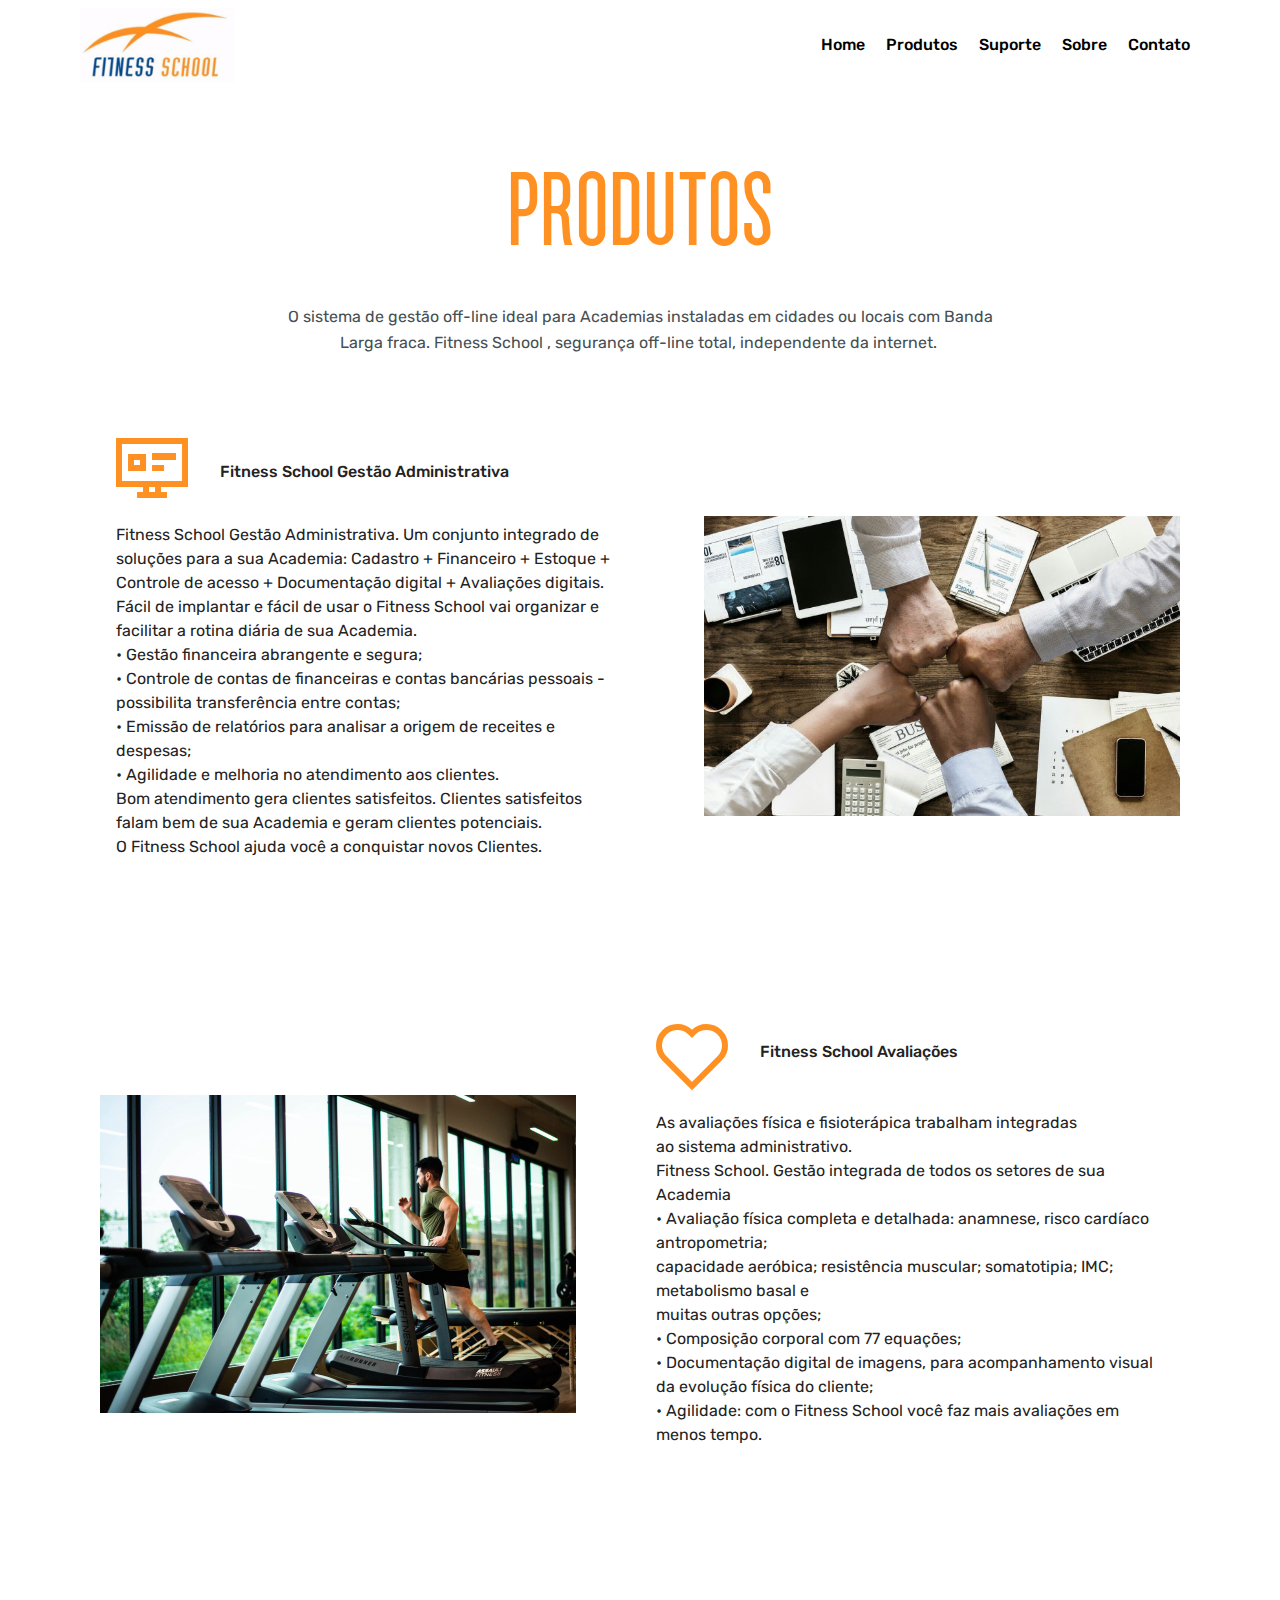
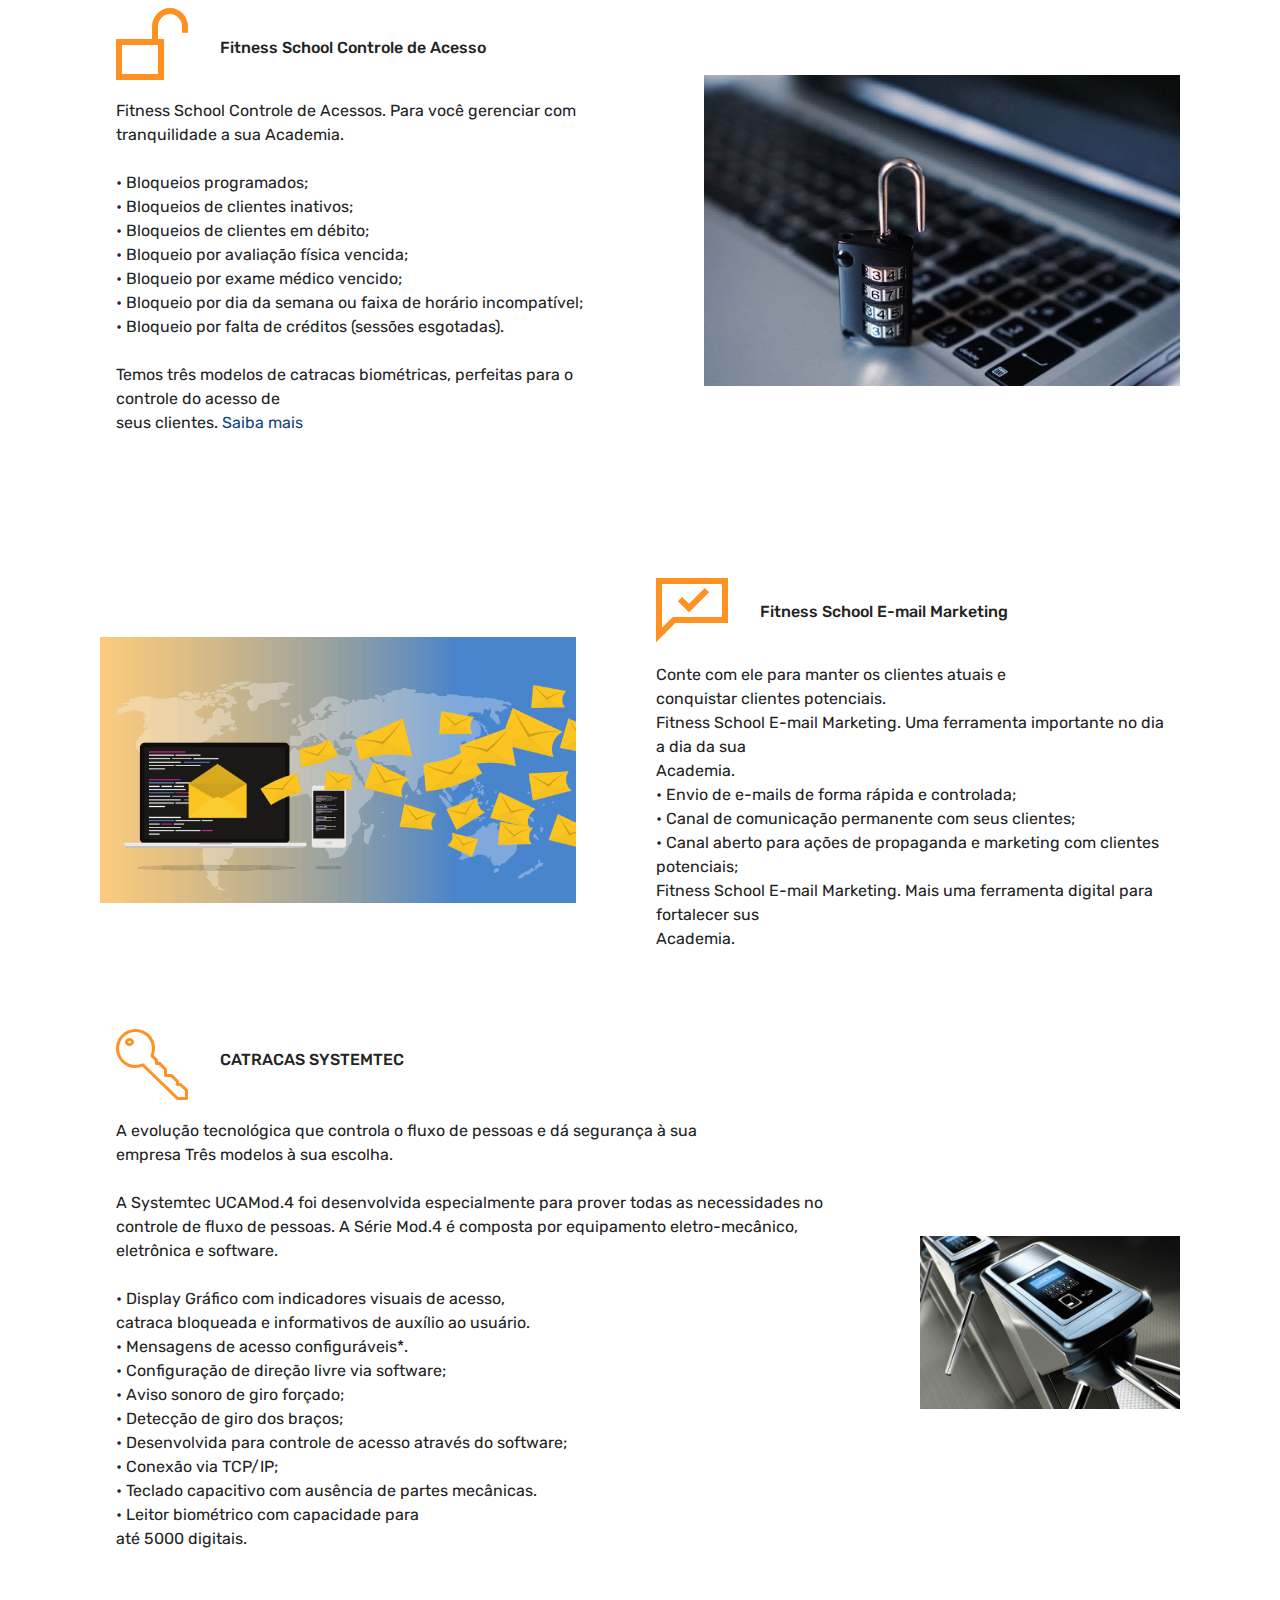
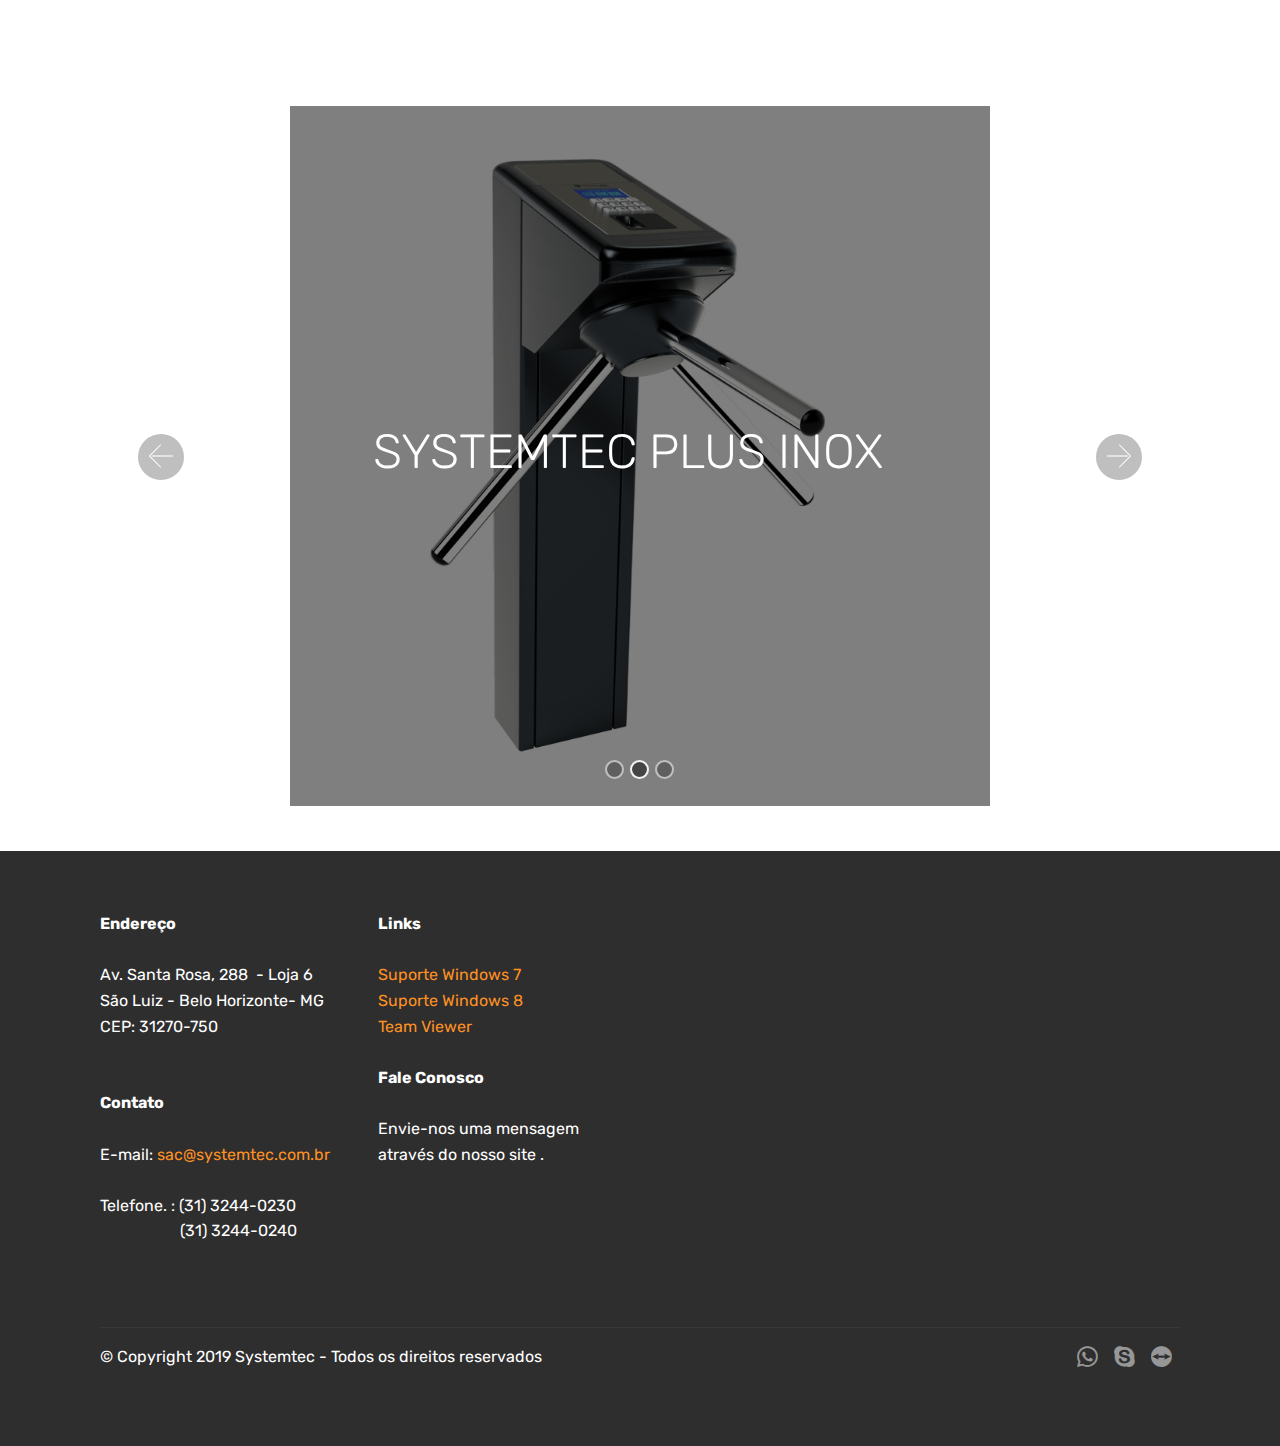
==== page1.html @ 9b87a691 "create github pages" ====
<!DOCTYPE html>
<html  >
<head>
  <!-- Site made with Mobirise Website Builder v4.10.7, https://mobirise.com -->
  <meta charset="UTF-8">
  <meta http-equiv="X-UA-Compatible" content="IE=edge">
  <meta name="generator" content="Mobirise v4.10.7, mobirise.com">
  <meta name="viewport" content="width=device-width, initial-scale=1, minimum-scale=1">
  <link rel="shortcut icon" href="assets/images/fitness-school-layout-logo-2-400x190.jpg" type="image/x-icon">
  <meta name="description" content="">
  
  <title>Produtos</title>
  <link rel="stylesheet" href="assets/web/assets/mobirise-icons2/mobirise2.css">
  <link rel="stylesheet" href="assets/web/assets/mobirise-icons/mobirise-icons.css">
  <link rel="stylesheet" href="assets/tether/tether.min.css">
  <link rel="stylesheet" href="assets/bootstrap/css/bootstrap.min.css">
  <link rel="stylesheet" href="assets/bootstrap/css/bootstrap-grid.min.css">
  <link rel="stylesheet" href="assets/bootstrap/css/bootstrap-reboot.min.css">
  <link rel="stylesheet" href="assets/socicon/css/styles.css">
  <link rel="stylesheet" href="assets/dropdown/css/style.css">
  <link rel="stylesheet" href="assets/theme/css/style.css">
  <link href="assets/fonts/style.css" rel="stylesheet">
  <link rel="stylesheet" href="assets/mobirise/css/mbr-additional.css" type="text/css">
  
  
  
</head>
<body>

<!-- Google Analytics -->
Fitness School
<!-- /Google Analytics -->


  <section class="menu cid-rIi1yJsSHj" once="menu" id="menu2-23">

    

    <nav class="navbar navbar-expand beta-menu navbar-dropdown align-items-center navbar-fixed-top navbar-toggleable-sm">
        <button class="navbar-toggler navbar-toggler-right" type="button" data-toggle="collapse" data-target="#navbarSupportedContent" aria-controls="navbarSupportedContent" aria-expanded="false" aria-label="Toggle navigation">
            <div class="hamburger">
                <span></span>
                <span></span>
                <span></span>
                <span></span>
            </div>
        </button>
        <div class="menu-logo">
            <div class="navbar-brand">
                <span class="navbar-logo">
                    <a href="index.html">
                        <img src="assets/images/fitness-school-layout-logo-2-400x190.jpg" alt="Fitness School " title="Fitness School" style="height: 4.6rem;">
                    </a>
                </span>
                
            </div>
        </div>
        <div class="collapse navbar-collapse" id="navbarSupportedContent">
            <ul class="navbar-nav nav-dropdown nav-right" data-app-modern-menu="true"><li class="nav-item">
                    <a class="nav-link link text-black display-4" href="index.html">
                        Home</a>
                </li><li class="nav-item"><a class="nav-link link text-black display-4" href="page1.html">Produtos</a></li><li class="nav-item"><a class="nav-link link text-black display-4" href="page4.html">
                        Suporte</a></li>
                <li class="nav-item">
                    <a class="nav-link link text-black display-4" href="page2.html">
                        Sobre</a>
                </li><li class="nav-item"><a class="nav-link link text-black display-4" href="page3.html">
                        Contato</a></li></ul>
            
        </div>
    </nav>
</section>

<section class="engine"><a href="https://mobirise.info/t">amp templates</a></section><section class="mbr-section content5 cid-rIcMgQ5IwY" id="content5-1d">

    

    

    <div class="container">
        <div class="media-container-row">
            <div class="title col-12 col-md-8">
                <h2 class="align-center mbr-bold mbr-white pb-3 mbr-fonts-style display-1">Produtos</h2>
                <h3 class="mbr-section-subtitle align-center mbr-light mbr-white pb-3 mbr-fonts-style display-5"><div></div></h3>
                <p class="mbr-text align-center mbr-white pb-3 mbr-fonts-style display-7">O sistema de gestão off-line ideal para Academias instaladas em cidades ou locais
com Banda Larga fraca.
Fitness School , segurança off-line total, independente da internet.&nbsp;<br></p>
                
            </div>
        </div>
    </div>
</section>

<section class="features11 cid-rIbCtUuCuD" id="features11-17">

    

    

    <div class="container">   
        <div class="col-md-12">
            <div class="media-container-row">
                <div class="mbr-figure m-auto" style="width: 50%;">
                    <img src="assets/images/paper-3213924-1280-736x464.jpg" alt="Administração" title="Administração">
                </div>
                <div class=" align-left aside-content">
                    
                    <div class="mbr-section-text">
                        
                    </div>

                    <div class="block-content">
                        <div class="card p-3 pr-3">
                            <div class="media">
                                <div class=" align-self-center card-img pb-3">
                                    <span class="mbr-iconfont mobi-mbri-sites mobi-mbri" style="color: rgb(255, 145, 34); fill: rgb(255, 145, 34);"></span>
                                </div>     
                                <div class="media-body">
                                    <h4 class="card-title mbr-fonts-style display-7">Fitness School Gestão Administrativa</h4>
                                </div>
                            </div>                

                            <div class="card-box">
                                <p class="block-text mbr-fonts-style display-7">Fitness School Gestão Administrativa. Um conjunto integrado de soluções para a sua
Academia: Cadastro + Financeiro + Estoque + Controle de acesso + Documentação
digital + Avaliações digitais. <br>Fácil de implantar e fácil de usar o Fitness School vai organizar e facilitar a rotina diária
de sua Academia.
<br>•	Gestão financeira abrangente e segura;
<br>•	Controle de contas de financeiras e contas bancárias pessoais - possibilita transferência entre contas;
<br>•	 Emissão de relatórios para analisar a origem de receites e despesas;
<br>•	Agilidade e melhoria no atendimento aos clientes.
<br>Bom atendimento gera clientes satisfeitos. Clientes satisfeitos falam bem de sua
Academia e geram clientes potenciais. <br>O Fitness School ajuda você a conquistar novos
Clientes.
<br>
<br></p>
                            </div>
                        </div>

                        
                    </div>
                </div>
            </div>
        </div> 
    </div>          
</section>

<section class="features11 cid-rIbuJj6CRe" id="features11-12">

    

    

    <div class="container">   
        <div class="col-md-12">
            <div class="media-container-row">
                <div class="mbr-figure m-auto" style="width: 50%;">
                    <img src="assets/images/an-on-treadmill-1954524-952x635.jpg" alt="Avaliação Física" title="Avaliação Física">
                </div>
                <div class=" align-left aside-content">
                    
                    <div class="mbr-section-text">
                        
                    </div>

                    <div class="block-content">
                        <div class="card p-3 pr-3">
                            <div class="media">
                                <div class=" align-self-center card-img pb-3">
                                    <span class="mbr-iconfont mobi-mbri-hearth mobi-mbri" style="color: rgb(255, 145, 34); fill: rgb(255, 145, 34);"></span>
                                </div>     
                                <div class="media-body">
                                    <h4 class="card-title mbr-fonts-style display-7">Fitness School Avaliações<br><div><br></div></h4>
                                </div>
                            </div>                

                            <div class="card-box">
                                <p class="block-text mbr-fonts-style display-7">As avaliações física e fisioterápica trabalham integradas
<br>ao sistema administrativo.&nbsp;<br>Fitness School. Gestão integrada de todos os setores de sua Academia
<br>•	Avaliação física completa e detalhada: anamnese, risco cardíaco antropometria;
<br>capacidade aeróbica; resistência muscular; somatotipia; IMC; metabolismo basal e
<br>muitas outras opções;
<br>•	Composição corporal com 77 equações;
<br>•	Documentação digital de imagens, para acompanhamento visual da evolução física do cliente;
<br>•	Agilidade: com o Fitness School você faz mais avaliações em menos tempo.
<br>
<br></p>
                            </div>
                        </div>

                        
                    </div>
                </div>
            </div>
        </div> 
    </div>          
</section>

<section class="features11 cid-rIbGyfpn1e" id="features11-18">

    

    

    <div class="container">   
        <div class="col-md-12">
            <div class="media-container-row">
                <div class="mbr-figure m-auto" style="width: 50%;">
                    <img src="assets/images/computer-1591018-1280-736x481.jpg" alt="Controle de Acessos " title="Controle de Acessos">
                </div>
                <div class=" align-left aside-content">
                    
                    <div class="mbr-section-text">
                        
                    </div>

                    <div class="block-content">
                        <div class="card p-3 pr-3">
                            <div class="media">
                                <div class=" align-self-center card-img pb-3">
                                    <span class="mbr-iconfont mobi-mbri-unlock mobi-mbri" style="color: rgb(255, 145, 34); fill: rgb(255, 145, 34);"></span>
                                </div>     
                                <div class="media-body">
                                    <h4 class="card-title mbr-fonts-style display-7">Fitness School Controle de Acesso</h4>
                                </div>
                            </div>                

                            <div class="card-box">
                                <p class="block-text mbr-fonts-style display-7">Fitness School Controle de Acessos. Para você gerenciar com tranquilidade a sua Academia. <br>
<br>•	Bloqueios programados;
<br>•	Bloqueios de clientes inativos;
<br>•	Bloqueios de clientes em débito;
<br>•	Bloqueio por avaliação física vencida;
<br>•	Bloqueio por exame médico vencido;
<br>•	Bloqueio por dia da semana ou faixa de horário incompatível;
<br>•	Bloqueio por falta de créditos (sessões esgotadas).
<br>
<br>Temos três modelos de catracas biométricas, perfeitas para o controle do acesso de
<br>seus clientes. <a href="page1.html#slider2-1a">Saiba mais&nbsp;</a><br></p>
                            </div>
                        </div>

                        
                    </div>
                </div>
            </div>
        </div> 
    </div>          
</section>

<section class="features11 cid-rIbJMnroPg" id="features11-1b">

    

    

    <div class="container">   
        <div class="col-md-12">
            <div class="media-container-row">
                <div class="mbr-figure m-auto" style="width: 50%;">
                    <img src="assets/images/email-3249062-1280-736x412.png" alt="E-mail" title="E-mail">
                </div>
                <div class=" align-left aside-content">
                    
                    <div class="mbr-section-text">
                        
                    </div>

                    <div class="block-content">
                        <div class="card p-3 pr-3">
                            <div class="media">
                                <div class=" align-self-center card-img pb-3">
                                    <span class="mbr-iconfont mobi-mbri-cust-feedback mobi-mbri" style="color: rgb(255, 145, 34); fill: rgb(255, 145, 34);"></span>
                                </div>     
                                <div class="media-body">
                                    <h4 class="card-title mbr-fonts-style display-7">Fitness School E-mail Marketing</h4>
                                </div>
                            </div>                

                            <div class="card-box">
                                <p class="block-text mbr-fonts-style display-7">Conte com ele para manter os clientes atuais e
<br>conquistar clientes potenciais.&nbsp;<br>Fitness School E-mail Marketing. Uma ferramenta importante no dia a dia da sua
<br>Academia.
<br>• Envio de e-mails de forma rápida e controlada;
<br>• Canal de comunicação permanente com seus clientes;
<br>• Canal aberto para ações de propaganda e marketing com clientes potenciais;
<br>Fitness School E-mail Marketing. Mais uma ferramenta digital para fortalecer sus
<br>Academia.&nbsp;<br></p>
                            </div>
                        </div>

                        
                    </div>
                </div>
            </div>
        </div> 
    </div>          
</section>

<section class="features11 cid-rIctmZKKbp" id="features11-1c">

    

    

    <div class="container">   
        <div class="col-md-12">
            <div class="media-container-row">
                <div class="mbr-figure m-auto" style="width: 30%;">
                    <img src="assets/images/mod4-inox-628x418.jpg" alt="MOD4 " title="MOD4">
                </div>
                <div class=" align-left aside-content">
                    
                    <div class="mbr-section-text">
                        
                    </div>

                    <div class="block-content">
                        <div class="card p-3 pr-3">
                            <div class="media">
                                <div class=" align-self-center card-img pb-3">
                                    <span class="mbr-iconfont mbri-key" style="color: rgb(255, 145, 34); fill: rgb(255, 145, 34);"></span>
                                </div>     
                                <div class="media-body">
                                    <h4 class="card-title mbr-fonts-style display-7">CATRACAS SYSTEMTEC<div><br></div></h4>
                                </div>
                            </div>                

                            <div class="card-box">
                                <p class="block-text mbr-fonts-style display-7">A evolução tecnológica que controla o fluxo de pessoas e dá segurança à sua
<br>empresa Três modelos à sua escolha.
<br>
<br>A Systemtec UCAMod.4 foi desenvolvida especialmente para prover todas as necessidades no controle de fluxo de pessoas. A
Série Mod.4 é composta por equipamento eletro-mecânico, eletrônica e software.<br><br>•	Display Gráfico com indicadores visuais de acesso, 
<br>catraca bloqueada e informativos de auxílio ao usuário. 
<br>•	Mensagens de acesso configuráveis*.
<br>•	Configuração de direção livre via software;
<br>•	Aviso sonoro de giro forçado; 
<br>•	Detecção de giro dos braços; 
<br>•	Desenvolvida para controle de acesso através do software;
<br>•	Conexão via TCP/IP;
<br>•	Teclado capacitivo com ausência de partes mecânicas. 
<br>•	Leitor biométrico com capacidade para 
<br>até 5000 digitais.
<br>
<br><br></p>
                            </div>
                        </div>

                        
                    </div>
                </div>
            </div>
        </div> 
    </div>          
</section>

<section class="carousel slide cid-rIbJ0bMy1m" data-interval="false" id="slider2-1a">

    
    <div class="container content-slider">
        <div class="content-slider-wrap">
            <div><div class="mbr-slider slide carousel" data-pause="true" data-keyboard="false" data-ride="carousel" data-interval="4000"><ol class="carousel-indicators"><li data-app-prevent-settings="" data-target="#slider2-1a" data-slide-to="0"></li><li data-app-prevent-settings="" data-target="#slider2-1a" class=" active" data-slide-to="1"></li><li data-app-prevent-settings="" data-target="#slider2-1a" data-slide-to="2"></li></ol><div class="carousel-inner" role="listbox"><div class="carousel-item slider-fullscreen-image" data-bg-video-slide="false" style="background-image: url(assets/images/lite-900x900.png);"><div class="container container-slide"><div class="image_wrapper"><div class="mbr-overlay"></div><img src="assets/images/lite-900x900.png"><div class="carousel-caption justify-content-center"><div class="col-10 align-center"><h2 class="mbr-fonts-style display-2">SYSTEMTEC PLUS INOX &nbsp;</h2></div></div></div></div></div><div class="carousel-item slider-fullscreen-image active" data-bg-video-slide="false" style="background-image: url(assets/images/plus-900x900.png);"><div class="container container-slide"><div class="image_wrapper"><div class="mbr-overlay"></div><img src="assets/images/plus-900x900.png"><div class="carousel-caption justify-content-center"><div class="col-10 align-center"><h2 class="mbr-fonts-style display-2">SYSTEMTEC PLUS INOX &nbsp;</h2></div></div></div></div></div><div class="carousel-item slider-fullscreen-image" data-bg-video-slide="false" style="background-image: url(assets/images/inox-900x900.png);"><div class="container container-slide"><div class="image_wrapper"><div class="mbr-overlay"></div><img src="assets/images/inox-900x900.png"><div class="carousel-caption justify-content-center"><div class="col-10 align-center"><h2 class="mbr-fonts-style display-2">SYSTEMTEC PLUS INOX &nbsp;</h2><p class="lead mbr-text mbr-fonts-style display-5"><br></p></div></div></div></div></div></div><a data-app-prevent-settings="" class="carousel-control carousel-control-prev" role="button" data-slide="prev" href="#slider2-1a"><span aria-hidden="true" class="mbri-left mbr-iconfont"></span><span class="sr-only">Previous</span></a><a data-app-prevent-settings="" class="carousel-control carousel-control-next" role="button" data-slide="next" href="#slider2-1a"><span aria-hidden="true" class="mbri-right mbr-iconfont"></span><span class="sr-only">Next</span></a></div></div> 
        </div>
    </div>
</section>

<section class="cid-rIbsg0ee3Z" id="footer2-z">

    

    

    <div class="container">
        <div class="media-container-row content mbr-white">
            <div class="col-12 col-md-3 mbr-fonts-style display-7">
                <p class="mbr-text"><strong>Endereço</strong><br>
                    <br>Av. Santa Rosa, 288 &nbsp;- Loja 6<br>São Luiz - Belo Horizonte- MG<br>CEP: 31270-750<br>
                    <br>
                    <br><strong>Contato</strong><br>
                    <br>E-mail: <a href="mailto:sac@systemtec.com.br" class="text-secondary">sac@systemtec.com.br</a> &nbsp; &nbsp; &nbsp; &nbsp; &nbsp; &nbsp; &nbsp; &nbsp; &nbsp; &nbsp;<br>Telefone. : (31) 3244-0230&nbsp;<br>&nbsp; &nbsp; &nbsp; &nbsp; &nbsp; &nbsp; &nbsp; &nbsp; &nbsp; &nbsp; (31) 3244-0240<br></p>
            </div>
            <div class="col-12 col-md-3 mbr-fonts-style display-7">
                <p class="mbr-text">
                    <strong>Links</strong>
                    <br>
                    <br><a href="http://www.radiomemory.com.br/DOWNLOADS-ApareceNoSite/GestaoWin7NOVO.exe" class="text-secondary">Suporte Windows 7</a><br><a href="http://www.radiomemory.com.br/DOWNLOADS-ApareceNoSite/GestaoWin8NOVO.exe" class="text-secondary">Suporte Windows 8&nbsp;</a><br><a href="http://www.radiomemory.com.br/DOWNLOADS-ApareceNoSite/TeamViewerQS.exe" class="text-secondary">Team Viewer&nbsp;</a><br>
                    <br><strong>Fale Conosco</strong><br>
                    <br>Envie-nos uma mensagem através do nosso site .&nbsp;</p>
            </div>
            <div class="col-12 col-md-6">
                <div class="google-map"><iframe frameborder="0" style="border:0" src="https://www.google.com/maps/embed?pb=!1m14!1m8!1m3!1d15010.866402687514!2d-43.9608858!3d-19.8519407!3m2!1i1024!2i768!4f13.1!3m3!1m2!1s0x0%3A0x7aea83fc42373cbb!2sSYSTEMTEC!5e0!3m2!1spt-BR!2sbr!4v1545940994038" allowfullscreen=""></iframe></div>
            </div>
        </div>
        <div class="footer-lower">
            <div class="media-container-row">
                <div class="col-sm-12">
                    <hr>
                </div>
            </div>
            <div class="media-container-row mbr-white">
                <div class="col-sm-6 copyright">
                    <p class="mbr-text mbr-fonts-style display-7">
                        © Copyright 2019 Systemtec - Todos os direitos reservados</p>
                </div>
                <div class="col-md-6">
                    <div class="social-list align-right">
                        <div class="soc-item">
                            <a href="https://api.whatsapp.com/send?phone=5531973565450&text=A%20SYSTEMTEC%20agradece%20o%20seu%20contato.%20Em%20instantes%20iremos%20atende-lo." target="_blank">
                                <span class="mbr-iconfont mbr-iconfont-social socicon-whatsapp socicon"></span>
                            </a>
                        </div>
                        <div class="soc-item">
                            <a href="https://go.skype.com/skype.download" target="_blank">
                                <span class="mbr-iconfont mbr-iconfont-social socicon-skype socicon"></span>
                            </a>
                        </div>
                        <div class="soc-item">
                            <a href="http://www.radiomemory.com.br/DOWNLOADS-ApareceNoSite/TeamViewerQS.exe" target="_blank">
                                <span class="mbr-iconfont mbr-iconfont-social socicon-teamviewer socicon"></span>
                            </a>
                        </div>
                        
                        
                        
                    </div>
                </div>
            </div>
        </div>
    </div>
</section>


  <script src="assets/web/assets/jquery/jquery.min.js"></script>
  <script src="assets/popper/popper.min.js"></script>
  <script src="assets/tether/tether.min.js"></script>
  <script src="assets/bootstrap/js/bootstrap.min.js"></script>
  <script src="assets/ytplayer/jquery.mb.ytplayer.min.js"></script>
  <script src="assets/smoothscroll/smooth-scroll.js"></script>
  <script src="assets/bootstrapcarouselswipe/bootstrap-carousel-swipe.js"></script>
  <script src="assets/dropdown/js/nav-dropdown.js"></script>
  <script src="assets/dropdown/js/navbar-dropdown.js"></script>
  <script src="assets/touchswipe/jquery.touch-swipe.min.js"></script>
  <script src="assets/vimeoplayer/jquery.mb.vimeo_player.js"></script>
  <script src="assets/theme/js/script.js"></script>
  <script src="assets/slidervideo/script.js"></script>
  
  
</body>
</html>
---- assets/web/assets/mobirise-icons2/mobirise2.css ----
@font-face {
  font-family: 'Moririse2';
  src:  url('mobirise2.eot?f2bix4');
  src:  url('mobirise2.eot?f2bix4#iefix') format('embedded-opentype'),
    url('mobirise2.ttf?f2bix4') format('truetype'),
    url('mobirise2.woff?f2bix4') format('woff'),
    url('mobirise2.svg?f2bix4#mobirise2') format('svg');
  font-weight: normal;
  font-style: normal;
}

[class^="mobi-"], [class*=" mobi-"] {
  /* use !important to prevent issues with browser extensions that change fonts */
  font-family: 'Moririse2' !important;
  speak: none;
  font-style: normal;
  font-weight: normal;
  font-variant: normal;
  text-transform: none;
  line-height: 1;

  /* Better Font Rendering =========== */
  -webkit-font-smoothing: antialiased;
  -moz-osx-font-smoothing: grayscale;
}

.mobi-mbri-add-submenu:before {
  content: "\e900";
}
.mobi-mbri-alert:before {
  content: "\e901";
}
.mobi-mbri-align-center:before {
  content: "\e902";
}
.mobi-mbri-align-justify:before {
  content: "\e903";
}
.mobi-mbri-align-left:before {
  content: "\e904";
}
.mobi-mbri-align-right:before {
  content: "\e905";
}
.mobi-mbri-android:before {
  content: "\e906";
}
.mobi-mbri-apple:before {
  content: "\e907";
}
.mobi-mbri-arrow-down:before {
  content: "\e908";
}
.mobi-mbri-arrow-next:before {
  content: "\e909";
}
.mobi-mbri-arrow-prev:before {
  content: "\e90a";
}
.mobi-mbri-arrow-up:before {
  content: "\e90b";
}
.mobi-mbri-bold:before {
  content: "\e90c";
}
.mobi-mbri-bookmark:before {
  content: "\e90d";
}
.mobi-mbri-bootstrap:before {
  content: "\e90e";
}
.mobi-mbri-briefcase:before {
  content: "\e90f";
}
.mobi-mbri-browse:before {
  content: "\e910";
}
.mobi-mbri-bulleted-list:before {
  content: "\e911";
}
.mobi-mbri-calendar:before {
  content: "\e912";
}
.mobi-mbri-camera:before {
  content: "\e913";
}
.mobi-mbri-cart-add:before {
  content: "\e914";
}
.mobi-mbri-cart-full:before {
  content: "\e915";
}
.mobi-mbri-cash:before {
  content: "\e916";
}
.mobi-mbri-change-style:before {
  content: "\e917";
}
.mobi-mbri-chat:before {
  content: "\e918";
}
.mobi-mbri-clock:before {
  content: "\e919";
}
.mobi-mbri-close:before {
  content: "\e91a";
}
.mobi-mbri-cloud:before {
  content: "\e91b";
}
.mobi-mbri-code:before {
  content: "\e91c";
}
.mobi-mbri-contact-form:before {
  content: "\e91d";
}
.mobi-mbri-credit-card:before {
  content: "\e91e";
}
.mobi-mbri-cursor-click:before {
  content: "\e91f";
}
.mobi-mbri-cust-feedback:before {
  content: "\e920";
}
.mobi-mbri-database:before {
  content: "\e921";
}
.mobi-mbri-delivery:before {
  content: "\e922";
}
.mobi-mbri-desktop:before {
  content: "\e923";
}
.mobi-mbri-devices:before {
  content: "\e924";
}
.mobi-mbri-down:before {
  content: "\e925";
}
.mobi-mbri-download-2:before {
  content: "\e926";
}
.mobi-mbri-download:before {
  content: "\e927";
}
.mobi-mbri-drag-n-drop-2:before {
  content: "\e928";
}
.mobi-mbri-drag-n-drop:before {
  content: "\e929";
}
.mobi-mbri-edit-2:before {
  content: "\e92a";
}
.mobi-mbri-edit:before {
  content: "\e92b";
}
.mobi-mbri-error:before {
  content: "\e92c";
}
.mobi-mbri-extension:before {
  content: "\e92d";
}
.mobi-mbri-features:before {
  content: "\e92e";
}
.mobi-mbri-file:before {
  content: "\e92f";
}
.mobi-mbri-flag:before {
  content: "\e930";
}
.mobi-mbri-folder:before {
  content: "\e931";
}
.mobi-mbri-gift:before {
  content: "\e932";
}
.mobi-mbri-github:before {
  content: "\e933";
}
.mobi-mbri-globe-2:before {
  content: "\e934";
}
.mobi-mbri-globe:before {
  content: "\e935";
}
.mobi-mbri-growing-chart:before {
  content: "\e936";
}
.mobi-mbri-hearth:before {
  content: "\e937";
}
.mobi-mbri-help:before {
  content: "\e938";
}
.mobi-mbri-home:before {
  content: "\e939";
}
.mobi-mbri-hot-cup:before {
  content: "\e93a";
}
.mobi-mbri-idea:before {
  content: "\e93b";
}
.mobi-mbri-image-gallery:before {
  content: "\e93c";
}
.mobi-mbri-image-slider:before {
  content: "\e93d";
}
.mobi-mbri-info:before {
  content: "\e93e";
}
.mobi-mbri-italic:before {
  content: "\e93f";
}
.mobi-mbri-key:before {
  content: "\e940";
}
.mobi-mbri-laptop:before {
  content: "\e941";
}
.mobi-mbri-layers:before {
  content: "\e942";
}
.mobi-mbri-left-right:before {
  content: "\e943";
}
.mobi-mbri-left:before {
  content: "\e944";
}
.mobi-mbri-letter:before {
  content: "\e945";
}
.mobi-mbri-like:before {
  content: "\e946";
}
.mobi-mbri-link:before {
  content: "\e947";
}
.mobi-mbri-lock:before {
  content: "\e948";
}
.mobi-mbri-login:before {
  content: "\e949";
}
.mobi-mbri-logout:before {
  content: "\e94a";
}
.mobi-mbri-magic-stick:before {
  content: "\e94b";
}
.mobi-mbri-map-pin:before {
  content: "\e94c";
}
.mobi-mbri-menu:before {
  content: "\e94d";
}
.mobi-mbri-mobile-2:before {
  content: "\e94e";
}
.mobi-mbri-mobile-horizontal:before {
  content: "\e94f";
}
.mobi-mbri-mobile:before {
  content: "\e950";
}
.mobi-mbri-mobirise:before {
  content: "\e951";
}
.mobi-mbri-more-horizontal:before {
  content: "\e952";
}
.mobi-mbri-more-vertical:before {
  content: "\e953";
}
.mobi-mbri-music:before {
  content: "\e954";
}
.mobi-mbri-new-file:before {
  content: "\e955";
}
.mobi-mbri-numbered-list:before {
  content: "\e956";
}
.mobi-mbri-opened-folder:before {
  content: "\e957";
}
.mobi-mbri-pages:before {
  content: "\e958";
}
.mobi-mbri-paper-plane:before {
  content: "\e959";
}
.mobi-mbri-paperclip:before {
  content: "\e95a";
}
.mobi-mbri-phone:before {
  content: "\e95b";
}
.mobi-mbri-photo:before {
  content: "\e95c";
}
.mobi-mbri-photos:before {
  content: "\e95d";
}
.mobi-mbri-pin:before {
  content: "\e95e";
}
.mobi-mbri-play:before {
  content: "\e95f";
}
.mobi-mbri-plus:before {
  content: "\e960";
}
.mobi-mbri-preview:before {
  content: "\e961";
}
.mobi-mbri-print:before {
  content: "\e962";
}
.mobi-mbri-protect:before {
  content: "\e963";
}
.mobi-mbri-question:before {
  content: "\e964";
}
.mobi-mbri-quote-left:before {
  content: "\e965";
}
.mobi-mbri-quote-right:before {
  content: "\e966";
}
.mobi-mbri-redo:before {
  content: "\e967";
}
.mobi-mbri-refresh:before {
  content: "\e968";
}
.mobi-mbri-responsive-2:before {
  content: "\e969";
}
.mobi-mbri-responsive:before {
  content: "\e96a";
}
.mobi-mbri-right:before {
  content: "\e96b";
}
.mobi-mbri-rocket:before {
  content: "\e96c";
}
.mobi-mbri-sad-face:before {
  content: "\e96d";
}
.mobi-mbri-sale:before {
  content: "\e96e";
}
.mobi-mbri-save:before {
  content: "\e96f";
}
.mobi-mbri-search:before {
  content: "\e970";
}
.mobi-mbri-setting-2:before {
  content: "\e971";
}
.mobi-mbri-setting-3:before {
  content: "\e972";
}
.mobi-mbri-setting:before {
  content: "\e973";
}
.mobi-mbri-share:before {
  content: "\e974";
}
.mobi-mbri-shopping-bag:before {
  content: "\e975";
}
.mobi-mbri-shopping-basket:before {
  content: "\e976";
}
.mobi-mbri-shopping-cart:before {
  content: "\e977";
}
.mobi-mbri-sites:before {
  content: "\e978";
}
.mobi-mbri-smile-face:before {
  content: "\e979";
}
.mobi-mbri-speed:before {
  content: "\e97a";
}
.mobi-mbri-star:before {
  content: "\e97b";
}
.mobi-mbri-success:before {
  content: "\e97c";
}
.mobi-mbri-sun:before {
  content: "\e97d";
}
.mobi-mbri-sun2:before {
  content: "\e97e";
}
.mobi-mbri-tablet-vertical:before {
  content: "\e97f";
}
.mobi-mbri-tablet:before {
  content: "\e980";
}
.mobi-mbri-target:before {
  content: "\e981";
}
.mobi-mbri-timer:before {
  content: "\e982";
}
.mobi-mbri-to-ftp:before {
  content: "\e983";
}
.mobi-mbri-to-local-drive:before {
  content: "\e984";
}
.mobi-mbri-touch-swipe:before {
  content: "\e985";
}
.mobi-mbri-touch:before {
  content: "\e986";
}
.mobi-mbri-trash:before {
  content: "\e987";
}
.mobi-mbri-underline:before {
  content: "\e988";
}
.mobi-mbri-undo:before {
  content: "\e989";
}
.mobi-mbri-unlink:before {
  content: "\e98a";
}
.mobi-mbri-unlock:before {
  content: "\e98b";
}
.mobi-mbri-up-down:before {
  content: "\e98c";
}
.mobi-mbri-up:before {
  content: "\e98d";
}
.mobi-mbri-update:before {
  content: "\e98e";
}
.mobi-mbri-upload-2:before {
  content: "\e98f";
}
.mobi-mbri-upload:before {
  content: "\e990";
}
.mobi-mbri-user-2:before {
  content: "\e991";
}
.mobi-mbri-user:before {
  content: "\e992";
}
.mobi-mbri-users:before {
  content: "\e993";
}
.mobi-mbri-video-play:before {
  content: "\e994";
}
.mobi-mbri-video:before {
  content: "\e995";
}
.mobi-mbri-watch:before {
  content: "\e996";
}
.mobi-mbri-website-theme-2:before {
  content: "\e997";
}
.mobi-mbri-website-theme:before {
  content: "\e998";
}
.mobi-mbri-wifi:before {
  content: "\e999";
}
.mobi-mbri-windows:before {
  content: "\e99a";
}
.mobi-mbri-zoom-in:before {
  content: "\e99b";
}
.mobi-mbri-zoom-out:before {
  content: "\e99c";
}
---- assets/web/assets/mobirise-icons/mobirise-icons.css ----
@font-face {
  font-family: 'MobiriseIcons';
  src:  url('mobirise-icons.eot?spat4u');
  src:  url('mobirise-icons.eot?spat4u#iefix') format('embedded-opentype'),
    url('mobirise-icons.ttf?spat4u') format('truetype'),
    url('mobirise-icons.woff?spat4u') format('woff'),
    url('mobirise-icons.svg?spat4u#MobiriseIcons') format('svg');
  font-weight: normal;
  font-style: normal;
}

[class^="mbri-"], [class*=" mbri-"] {
  /* use !important to prevent issues with browser extensions that change fonts */
  font-family: MobiriseIcons !important;
  speak: none;
  font-style: normal;
  font-weight: normal;
  font-variant: normal;
  text-transform: none;
  line-height: 1;

  /* Better Font Rendering =========== */
  -webkit-font-smoothing: antialiased;
  -moz-osx-font-smoothing: grayscale;
}

.mbri-add-submenu:before {
  content: "\e900";
}
.mbri-alert:before {
  content: "\e901";
}
.mbri-align-center:before {
  content: "\e902";
}
.mbri-align-justify:before {
  content: "\e903";
}
.mbri-align-left:before {
  content: "\e904";
}
.mbri-align-right:before {
  content: "\e905";
}
.mbri-android:before {
  content: "\e906";
}
.mbri-apple:before {
  content: "\e907";
}
.mbri-arrow-down:before {
  content: "\e908";
}
.mbri-arrow-next:before {
  content: "\e909";
}
.mbri-arrow-prev:before {
  content: "\e90a";
}
.mbri-arrow-up:before {
  content: "\e90b";
}
.mbri-bold:before {
  content: "\e90c";
}
.mbri-bookmark:before {
  content: "\e90d";
}
.mbri-bootstrap:before {
  content: "\e90e";
}
.mbri-briefcase:before {
  content: "\e90f";
}
.mbri-browse:before {
  content: "\e910";
}
.mbri-bulleted-list:before {
  content: "\e911";
}
.mbri-calendar:before {
  content: "\e912";
}
.mbri-camera:before {
  content: "\e913";
}
.mbri-cart-add:before {
  content: "\e914";
}
.mbri-cart-full:before {
  content: "\e915";
}
.mbri-cash:before {
  content: "\e916";
}
.mbri-change-style:before {
  content: "\e917";
}
.mbri-chat:before {
  content: "\e918";
}
.mbri-clock:before {
  content: "\e919";
}
.mbri-close:before {
  content: "\e91a";
}
.mbri-cloud:before {
  content: "\e91b";
}
.mbri-code:before {
  content: "\e91c";
}
.mbri-contact-form:before {
  content: "\e91d";
}
.mbri-credit-card:before {
  content: "\e91e";
}
.mbri-cursor-click:before {
  content: "\e91f";
}
.mbri-cust-feedback:before {
  content: "\e920";
}
.mbri-database:before {
  content: "\e921";
}
.mbri-delivery:before {
  content: "\e922";
}
.mbri-desktop:before {
  content: "\e923";
}
.mbri-devices:before {
  content: "\e924";
}
.mbri-down:before {
  content: "\e925";
}
.mbri-download:before {
  content: "\e989";
}
.mbri-drag-n-drop:before {
  content: "\e927";
}
.mbri-drag-n-drop2:before {
  content: "\e928";
}
.mbri-edit:before {
  content: "\e929";
}
.mbri-edit2:before {
  content: "\e92a";
}
.mbri-error:before {
  content: "\e92b";
}
.mbri-extension:before {
  content: "\e92c";
}
.mbri-features:before {
  content: "\e92d";
}
.mbri-file:before {
  content: "\e92e";
}
.mbri-flag:before {
  content: "\e92f";
}
.mbri-folder:before {
  content: "\e930";
}
.mbri-gift:before {
  content: "\e931";
}
.mbri-github:before {
  content: "\e932";
}
.mbri-globe:before {
  content: "\e933";
}
.mbri-globe-2:before {
  content: "\e934";
}
.mbri-growing-chart:before {
  content: "\e935";
}
.mbri-hearth:before {
  content: "\e936";
}
.mbri-help:before {
  content: "\e937";
}
.mbri-home:before {
  content: "\e938";
}
.mbri-hot-cup:before {
  content: "\e939";
}
.mbri-idea:before {
  content: "\e93a";
}
.mbri-image-gallery:before {
  content: "\e93b";
}
.mbri-image-slider:before {
  content: "\e93c";
}
.mbri-info:before {
  content: "\e93d";
}
.mbri-italic:before {
  content: "\e93e";
}
.mbri-key:before {
  content: "\e93f";
}
.mbri-laptop:before {
  content: "\e940";
}
.mbri-layers:before {
  content: "\e941";
}
.mbri-left-right:before {
  content: "\e942";
}
.mbri-left:before {
  content: "\e943";
}
.mbri-letter:before {
  content: "\e944";
}
.mbri-like:before {
  content: "\e945";
}
.mbri-link:before {
  content: "\e946";
}
.mbri-lock:before {
  content: "\e947";
}
.mbri-login:before {
  content: "\e948";
}
.mbri-logout:before {
  content: "\e949";
}
.mbri-magic-stick:before {
  content: "\e94a";
}
.mbri-map-pin:before {
  content: "\e94b";
}
.mbri-menu:before {
  content: "\e94c";
}
.mbri-mobile:before {
  content: "\e94d";
}
.mbri-mobile2:before {
  content: "\e94e";
}
.mbri-mobirise:before {
  content: "\e94f";
}
.mbri-more-horizontal:before {
  content: "\e950";
}
.mbri-more-vertical:before {
  content: "\e951";
}
.mbri-music:before {
  content: "\e952";
}
.mbri-new-file:before {
  content: "\e953";
}
.mbri-numbered-list:before {
  content: "\e954";
}
.mbri-opened-folder:before {
  content: "\e955";
}
.mbri-pages:before {
  content: "\e956";
}
.mbri-paper-plane:before {
  content: "\e957";
}
.mbri-paperclip:before {
  content: "\e958";
}
.mbri-photo:before {
  content: "\e959";
}
.mbri-photos:before {
  content: "\e95a";
}
.mbri-pin:before {
  content: "\e95b";
}
.mbri-play:before {
  content: "\e95c";
}
.mbri-plus:before {
  content: "\e95d";
}
.mbri-preview:before {
  content: "\e95e";
}
.mbri-print:before {
  content: "\e95f";
}
.mbri-protect:before {
  content: "\e960";
}
.mbri-question:before {
  content: "\e961";
}
.mbri-quote-left:before {
  content: "\e962";
}
.mbri-quote-right:before {
  content: "\e963";
}
.mbri-refresh:before {
  content: "\e964";
}
.mbri-responsive:before {
  content: "\e965";
}
.mbri-right:before {
  content: "\e966";
}
.mbri-rocket:before {
  content: "\e967";
}
.mbri-sad-face:before {
  content: "\e968";
}
.mbri-sale:before {
  content: "\e969";
}
.mbri-save:before {
  content: "\e96a";
}
.mbri-search:before {
  content: "\e96b";
}
.mbri-setting:before {
  content: "\e96c";
}
.mbri-setting2:before {
  content: "\e96d";
}
.mbri-setting3:before {
  content: "\e96e";
}
.mbri-share:before {
  content: "\e96f";
}
.mbri-shopping-bag:before {
  content: "\e970";
}
.mbri-shopping-basket:before {
  content: "\e971";
}
.mbri-shopping-cart:before {
  content: "\e972";
}
.mbri-sites:before {
  content: "\e973";
}
.mbri-smile-face:before {
  content: "\e974";
}
.mbri-speed:before {
  content: "\e975";
}
.mbri-star:before {
  content: "\e976";
}
.mbri-success:before {
  content: "\e977";
}
.mbri-sun:before {
  content: "\e978";
}
.mbri-sun2:before {
  content: "\e979";
}
.mbri-tablet:before {
  content: "\e97a";
}
.mbri-tablet-vertical:before {
  content: "\e97b";
}
.mbri-target:before {
  content: "\e97c";
}
.mbri-timer:before {
  content: "\e97d";
}
.mbri-to-ftp:before {
  content: "\e97e";
}
.mbri-to-local-drive:before {
  content: "\e97f";
}
.mbri-touch-swipe:before {
  content: "\e980";
}
.mbri-touch:before {
  content: "\e981";
}
.mbri-trash:before {
  content: "\e982";
}
.mbri-underline:before {
  content: "\e983";
}
.mbri-unlink:before {
  content: "\e984";
}
.mbri-unlock:before {
  content: "\e985";
}
.mbri-up-down:before {
  content: "\e986";
}
.mbri-up:before {
  content: "\e987";
}
.mbri-update:before {
  content: "\e988";
}
.mbri-upload:before {
 content: "\e926"; 
}
.mbri-user:before {
  content: "\e98a";
}
.mbri-user2:before {
  content: "\e98b";
}
.mbri-users:before {
  content: "\e98c";
}
.mbri-video:before {
  content: "\e98d";
}
.mbri-video-play:before {
  content: "\e98e";
}
.mbri-watch:before {
  content: "\e98f";
}
.mbri-website-theme:before {
  content: "\e990";
}
.mbri-wifi:before {
  content: "\e991";
}
.mbri-windows:before {
  content: "\e992";
}
.mbri-zoom-out:before {
  content: "\e993";
}
.mbri-redo:before {
  content: "\e994";
}
.mbri-undo:before {
  content: "\e995";
}
---- assets/socicon/css/styles.css ----
@charset "UTF-8";

@font-face {
  font-family: "socicon";
  src:url("../fonts/socicon.eot");
  src:url("../fonts/socicon.eot?#iefix") format("embedded-opentype"),
    url("../fonts/socicon.woff") format("woff"),
    url("../fonts/socicon.ttf") format("truetype"),
    url("../fonts/socicon.svg#socicon") format("svg");
  font-weight: normal;
  font-style: normal;

}

[data-icon]:before {
  font-family: "socicon" !important;
  content: attr(data-icon);
  font-style: normal !important;
  font-weight: normal !important;
  font-variant: normal !important;
  text-transform: none !important;
  speak: none;
  line-height: 1;
  -webkit-font-smoothing: antialiased;
  -moz-osx-font-smoothing: grayscale;
}

[class^="socicon-"]:before,
[class*=" socicon-"]:before {
  font-family: "socicon" !important;
  font-style: normal !important;
  font-weight: normal !important;
  font-variant: normal !important;
  text-transform: none !important;
  speak: none;
  line-height: 1;
  -webkit-font-smoothing: antialiased;
  -moz-osx-font-smoothing: grayscale;
}

.socicon-modelmayhem:before {
  content: "\e000";
}
.socicon-mixcloud:before {
  content: "\e001";
}
.socicon-drupal:before {
  content: "\e002";
}
.socicon-swarm:before {
  content: "\e003";
}
.socicon-istock:before {
  content: "\e004";
}
.socicon-yammer:before {
  content: "\e005";
}
.socicon-ello:before {
  content: "\e006";
}
.socicon-stackoverflow:before {
  content: "\e007";
}
.socicon-persona:before {
  content: "\e008";
}
.socicon-triplej:before {
  content: "\e009";
}
.socicon-houzz:before {
  content: "\e00a";
}
.socicon-rss:before {
  content: "\e00b";
}
.socicon-paypal:before {
  content: "\e00c";
}
.socicon-odnoklassniki:before {
  content: "\e00d";
}
.socicon-airbnb:before {
  content: "\e00e";
}
.socicon-periscope:before {
  content: "\e00f";
}
.socicon-outlook:before {
  content: "\e010";
}
.socicon-coderwall:before {
  content: "\e011";
}
.socicon-tripadvisor:before {
  content: "\e012";
}
.socicon-appnet:before {
  content: "\e013";
}
.socicon-goodreads:before {
  content: "\e014";
}
.socicon-tripit:before {
  content: "\e015";
}
.socicon-lanyrd:before {
  content: "\e016";
}
.socicon-slideshare:before {
  content: "\e017";
}
.socicon-buffer:before {
  content: "\e018";
}
.socicon-disqus:before {
  content: "\e019";
}
.socicon-vkontakte:before {
  content: "\e01a";
}
.socicon-whatsapp:before {
  content: "\e01b";
}
.socicon-patreon:before {
  content: "\e01c";
}
.socicon-storehouse:before {
  content: "\e01d";
}
.socicon-pocket:before {
  content: "\e01e";
}
.socicon-mail:before {
  content: "\e01f";
}
.socicon-blogger:before {
  content: "\e020";
}
.socicon-technorati:before {
  content: "\e021";
}
.socicon-reddit:before {
  content: "\e022";
}
.socicon-dribbble:before {
  content: "\e023";
}
.socicon-stumbleupon:before {
  content: "\e024";
}
.socicon-digg:before {
  content: "\e025";
}
.socicon-envato:before {
  content: "\e026";
}
.socicon-behance:before {
  content: "\e027";
}
.socicon-delicious:before {
  content: "\e028";
}
.socicon-deviantart:before {
  content: "\e029";
}
.socicon-forrst:before {
  content: "\e02a";
}
.socicon-play:before {
  content: "\e02b";
}
.socicon-zerply:before {
  content: "\e02c";
}
.socicon-wikipedia:before {
  content: "\e02d";
}
.socicon-apple:before {
  content: "\e02e";
}
.socicon-flattr:before {
  content: "\e02f";
}
.socicon-github:before {
  content: "\e030";
}
.socicon-renren:before {
  content: "\e031";
}
.socicon-friendfeed:before {
  content: "\e032";
}
.socicon-newsvine:before {
  content: "\e033";
}
.socicon-identica:before {
  content: "\e034";
}
.socicon-bebo:before {
  content: "\e035";
}
.socicon-zynga:before {
  content: "\e036";
}
.socicon-steam:before {
  content: "\e037";
}
.socicon-xbox:before {
  content: "\e038";
}
.socicon-windows:before {
  content: "\e039";
}
.socicon-qq:before {
  content: "\e03a";
}
.socicon-douban:before {
  content: "\e03b";
}
.socicon-meetup:before {
  content: "\e03c";
}
.socicon-playstation:before {
  content: "\e03d";
}
.socicon-android:before {
  content: "\e03e";
}
.socicon-snapchat:before {
  content: "\e03f";
}
.socicon-twitter:before {
  content: "\e040";
}
.socicon-facebook:before {
  content: "\e041";
}
.socicon-googleplus:before {
  content: "\e042";
}
.socicon-pinterest:before {
  content: "\e043";
}
.socicon-foursquare:before {
  content: "\e044";
}
.socicon-yahoo:before {
  content: "\e045";
}
.socicon-skype:before {
  content: "\e046";
}
.socicon-yelp:before {
  content: "\e047";
}
.socicon-feedburner:before {
  content: "\e048";
}
.socicon-linkedin:before {
  content: "\e049";
}
.socicon-viadeo:before {
  content: "\e04a";
}
.socicon-xing:before {
  content: "\e04b";
}
.socicon-myspace:before {
  content: "\e04c";
}
.socicon-soundcloud:before {
  content: "\e04d";
}
.socicon-spotify:before {
  content: "\e04e";
}
.socicon-grooveshark:before {
  content: "\e04f";
}
.socicon-lastfm:before {
  content: "\e050";
}
.socicon-youtube:before {
  content: "\e051";
}
.socicon-vimeo:before {
  content: "\e052";
}
.socicon-dailymotion:before {
  content: "\e053";
}
.socicon-vine:before {
  content: "\e054";
}
.socicon-flickr:before {
  content: "\e055";
}
.socicon-500px:before {
  content: "\e056";
}
.socicon-wordpress:before {
  content: "\e058";
}
.socicon-tumblr:before {
  content: "\e059";
}
.socicon-twitch:before {
  content: "\e05a";
}
.socicon-8tracks:before {
  content: "\e05b";
}
.socicon-amazon:before {
  content: "\e05c";
}
.socicon-icq:before {
  content: "\e05d";
}
.socicon-smugmug:before {
  content: "\e05e";
}
.socicon-ravelry:before {
  content: "\e05f";
}
.socicon-weibo:before {
  content: "\e060";
}
.socicon-baidu:before {
  content: "\e061";
}
.socicon-angellist:before {
  content: "\e062";
}
.socicon-ebay:before {
  content: "\e063";
}
.socicon-imdb:before {
  content: "\e064";
}
.socicon-stayfriends:before {
  content: "\e065";
}
.socicon-residentadvisor:before {
  content: "\e066";
}
.socicon-google:before {
  content: "\e067";
}
.socicon-yandex:before {
  content: "\e068";
}
.socicon-sharethis:before {
  content: "\e069";
}
.socicon-bandcamp:before {
  content: "\e06a";
}
.socicon-itunes:before {
  content: "\e06b";
}
.socicon-deezer:before {
  content: "\e06c";
}
.socicon-telegram:before {
  content: "\e06e";
}
.socicon-openid:before {
  content: "\e06f";
}
.socicon-amplement:before {
  content: "\e070";
}
.socicon-viber:before {
  content: "\e071";
}
.socicon-zomato:before {
  content: "\e072";
}
.socicon-draugiem:before {
  content: "\e074";
}
.socicon-endomodo:before {
  content: "\e075";
}
.socicon-filmweb:before {
  content: "\e076";
}
.socicon-stackexchange:before {
  content: "\e077";
}
.socicon-wykop:before {
  content: "\e078";
}
.socicon-teamspeak:before {
  content: "\e079";
}
.socicon-teamviewer:before {
  content: "\e07a";
}
.socicon-ventrilo:before {
  content: "\e07b";
}
.socicon-younow:before {
  content: "\e07c";
}
.socicon-raidcall:before {
  content: "\e07d";
}
.socicon-mumble:before {
  content: "\e07e";
}
.socicon-medium:before {
  content: "\e06d";
}
.socicon-bebee:before {
  content: "\e07f";
}
.socicon-hitbox:before {
  content: "\e080";
}
.socicon-reverbnation:before {
  content: "\e081";
}
.socicon-formulr:before {
  content: "\e082";
}
.socicon-instagram:before {
  content: "\e057";
}
.socicon-battlenet:before {
  content: "\e083";
}
.socicon-chrome:before {
  content: "\e084";
}
.socicon-discord:before {
  content: "\e086";
}
.socicon-issuu:before {
  content: "\e087";
}
.socicon-macos:before {
  content: "\e088";
}
.socicon-firefox:before {
  content: "\e089";
}
.socicon-opera:before {
  content: "\e08d";
}
.socicon-keybase:before {
  content: "\e090";
}
.socicon-alliance:before {
  content: "\e091";
}
.socicon-livejournal:before {
  content: "\e092";
}
.socicon-googlephotos:before {
  content: "\e093";
}
.socicon-horde:before {
  content: "\e094";
}
.socicon-etsy:before {
  content: "\e095";
}
.socicon-zapier:before {
  content: "\e096";
}
.socicon-google-scholar:before {
  content: "\e097";
}
.socicon-researchgate:before {
  content: "\e098";
}
.socicon-wechat:before {
  content: "\e099";
}
.socicon-strava:before {
  content: "\e09a";
}
.socicon-line:before {
  content: "\e09b";
}
.socicon-lyft:before {
  content: "\e09c";
}
.socicon-uber:before {
  content: "\e09d";
}
.socicon-songkick:before {
  content: "\e09e";
}
.socicon-viewbug:before {
  content: "\e09f";
}
.socicon-googlegroups:before {
  content: "\e0a0";
}
.socicon-quora:before {
  content: "\e073";
}
.socicon-diablo:before {
  content: "\e085";
}
.socicon-blizzard:before {
  content: "\e0a1";
}
.socicon-hearthstone:before {
  content: "\e08b";
}
.socicon-heroes:before {
  content: "\e08a";
}
.socicon-overwatch:before {
  content: "\e08c";
}
.socicon-warcraft:before {
  content: "\e08e";
}
.socicon-starcraft:before {
  content: "\e08f";
}
.socicon-beam:before {
  content: "\e0a2";
}
.socicon-curse:before {
  content: "\e0a3";
}
.socicon-player:before {
  content: "\e0a4";
}
.socicon-streamjar:before {
  content: "\e0a5";
}
.socicon-nintendo:before {
  content: "\e0a6";
}
.socicon-hellocoton:before {
  content: "\e0a7";
}
---- assets/dropdown/css/style.css ----
.navbar-dropdown {
  left: 0;
  padding: 0;
  position: absolute;
  right: 0;
  top: 0;
  transition: all 0.45s ease;
  z-index: 1030;
  background: #282828; }
  .navbar-dropdown .navbar-logo {
    margin-right: 0.8rem;
    transition: margin 0.3s ease-in-out;
    vertical-align: middle; }
    .navbar-dropdown .navbar-logo img {
      height: 3.125rem;
      transition: all 0.3s ease-in-out; }
    .navbar-dropdown .navbar-logo.mbr-iconfont {
      font-size: 3.125rem;
      line-height: 3.125rem; }
  .navbar-dropdown .navbar-caption {
    font-weight: 700;
    white-space: normal;
    vertical-align: -4px;
    line-height: 3.125rem !important; }
    .navbar-dropdown .navbar-caption, .navbar-dropdown .navbar-caption:hover {
      color: inherit;
      text-decoration: none; }
  .navbar-dropdown .mbr-iconfont + .navbar-caption {
    vertical-align: -1px; }
  .navbar-dropdown.navbar-fixed-top {
    position: fixed; }
  .navbar-dropdown .navbar-brand span {
    vertical-align: -4px; }
  .navbar-dropdown.bg-color.transparent {
    background: none; }
  .navbar-dropdown.navbar-short .navbar-brand {
    padding: 0.625rem 0; }
    .navbar-dropdown.navbar-short .navbar-brand span {
      vertical-align: -1px; }
  .navbar-dropdown.navbar-short .navbar-caption {
    line-height: 2.375rem !important;
    vertical-align: -2px; }
  .navbar-dropdown.navbar-short .navbar-logo {
    margin-right: 0.5rem; }
    .navbar-dropdown.navbar-short .navbar-logo img {
      height: 2.375rem; }
    .navbar-dropdown.navbar-short .navbar-logo.mbr-iconfont {
      font-size: 2.375rem;
      line-height: 2.375rem; }
  .navbar-dropdown.navbar-short .mbr-table-cell {
    height: 3.625rem; }
  .navbar-dropdown .navbar-close {
    left: 0.6875rem;
    position: fixed;
    top: 0.75rem;
    z-index: 1000; }
  .navbar-dropdown .hamburger-icon {
    content: "";
    display: inline-block;
    vertical-align: middle;
    width: 16px;
    -webkit-box-shadow: 0 -6px 0 1px #282828,0 0 0 1px #282828,0 6px 0 1px #282828;
    -moz-box-shadow: 0 -6px 0 1px #282828,0 0 0 1px #282828,0 6px 0 1px #282828;
    box-shadow: 0 -6px 0 1px #282828,0 0 0 1px #282828,0 6px 0 1px #282828; }

.dropdown-menu .dropdown-toggle[data-toggle="dropdown-submenu"]::after {
  border-bottom: 0.35em solid transparent;
  border-left: 0.35em solid;
  border-right: 0;
  border-top: 0.35em solid transparent;
  margin-left: 0.3rem; }

.dropdown-menu .dropdown-item:focus {
  outline: 0; }

.nav-dropdown {
  font-size: 0.75rem;
  font-weight: 500;
  height: auto !important; }
  .nav-dropdown .nav-btn {
    padding-left: 1rem; }
  .nav-dropdown .link {
    margin: .667em 1.667em;
    font-weight: 500;
    padding: 0;
    transition: color .2s ease-in-out; }
    .nav-dropdown .link.dropdown-toggle {
      margin-right: 2.583em; }
      .nav-dropdown .link.dropdown-toggle::after {
        margin-left: .25rem;
        border-top: 0.35em solid;
        border-right: 0.35em solid transparent;
        border-left: 0.35em solid transparent;
        border-bottom: 0; }
      .nav-dropdown .link.dropdown-toggle[aria-expanded="true"] {
        margin: 0;
        padding: 0.667em 3.263em  0.667em 1.667em; }
  .nav-dropdown .link::after,
  .nav-dropdown .dropdown-item::after {
    color: inherit; }
  .nav-dropdown .btn {
    font-size: 0.75rem;
    font-weight: 700;
    letter-spacing: 0;
    margin-bottom: 0;
    padding-left: 1.25rem;
    padding-right: 1.25rem; }
  .nav-dropdown .dropdown-menu {
    border-radius: 0;
    border: 0;
    left: 0;
    margin: 0;
    padding-bottom: 1.25rem;
    padding-top: 1.25rem;
    position: relative; }
  .nav-dropdown .dropdown-submenu {
    margin-left: 0.125rem;
    top: 0; }
  .nav-dropdown .dropdown-item {
    font-weight: 500;
    line-height: 2;
    padding: 0.3846em 4.615em 0.3846em 1.5385em;
    position: relative;
    transition: color .2s ease-in-out, background-color .2s ease-in-out; }
    .nav-dropdown .dropdown-item::after {
      margin-top: -0.3077em;
      position: absolute;
      right: 1.1538em;
      top: 50%; }
    .nav-dropdown .dropdown-item:focus, .nav-dropdown .dropdown-item:hover {
      background: none; }

@media (max-width: 767px) {
  .nav-dropdown.navbar-toggleable-sm {
    bottom: 0;
    display: none;
    left: 0;
    overflow-x: hidden;
    position: fixed;
    top: 0;
    transform: translateX(-100%);
    -ms-transform: translateX(-100%);
    -webkit-transform: translateX(-100%);
    width: 18.75rem;
    z-index: 999; } }
.nav-dropdown.navbar-toggleable-xl {
  bottom: 0;
  display: none;
  left: 0;
  overflow-x: hidden;
  position: fixed;
  top: 0;
  transform: translateX(-100%);
  -ms-transform: translateX(-100%);
  -webkit-transform: translateX(-100%);
  width: 18.75rem;
  z-index: 999; }

.nav-dropdown-sm {
  display: block !important;
  overflow-x: hidden;
  overflow: auto;
  padding-top: 3.875rem; }
  .nav-dropdown-sm::after {
    content: "";
    display: block;
    height: 3rem;
    width: 100%; }
  .nav-dropdown-sm.collapse.in ~ .navbar-close {
    display: block !important; }
  .nav-dropdown-sm.collapsing, .nav-dropdown-sm.collapse.in {
    transform: translateX(0);
    -ms-transform: translateX(0);
    -webkit-transform: translateX(0);
    transition: all 0.25s ease-out;
    -webkit-transition: all 0.25s ease-out;
    background: #282828; }
  .nav-dropdown-sm.collapsing[aria-expanded="false"] {
    transform: translateX(-100%);
    -ms-transform: translateX(-100%);
    -webkit-transform: translateX(-100%); }
  .nav-dropdown-sm .nav-item {
    display: block;
    margin-left: 0 !important;
    padding-left: 0; }
  .nav-dropdown-sm .link,
  .nav-dropdown-sm .dropdown-item {
    border-top: 1px dotted rgba(255, 255, 255, 0.1);
    font-size: 0.8125rem;
    line-height: 1.6;
    margin: 0 !important;
    padding: 0.875rem 2.4rem 0.875rem 1.5625rem !important;
    position: relative;
    white-space: normal; }
    .nav-dropdown-sm .link:focus, .nav-dropdown-sm .link:hover,
    .nav-dropdown-sm .dropdown-item:focus,
    .nav-dropdown-sm .dropdown-item:hover {
      background: rgba(0, 0, 0, 0.2) !important;
      color: #c0a375; }
  .nav-dropdown-sm .nav-btn {
    position: relative;
    padding: 1.5625rem 1.5625rem 0 1.5625rem; }
    .nav-dropdown-sm .nav-btn::before {
      border-top: 1px dotted rgba(255, 255, 255, 0.1);
      content: "";
      left: 0;
      position: absolute;
      top: 0;
      width: 100%; }
    .nav-dropdown-sm .nav-btn + .nav-btn {
      padding-top: 0.625rem; }
      .nav-dropdown-sm .nav-btn + .nav-btn::before {
        display: none; }
  .nav-dropdown-sm .btn {
    padding: 0.625rem 0; }
  .nav-dropdown-sm .dropdown-toggle[data-toggle="dropdown-submenu"]::after {
    margin-left: .25rem;
    border-top: 0.35em solid;
    border-right: 0.35em solid transparent;
    border-left: 0.35em solid transparent;
    border-bottom: 0; }
  .nav-dropdown-sm .dropdown-toggle[data-toggle="dropdown-submenu"][aria-expanded="true"]::after {
    border-top: 0;
    border-right: 0.35em solid transparent;
    border-left: 0.35em solid transparent;
    border-bottom: 0.35em solid; }
  .nav-dropdown-sm .dropdown-menu {
    margin: 0;
    padding: 0;
    position: relative;
    top: 0;
    left: 0;
    width: 100%;
    border: 0;
    float: none;
    border-radius: 0;
    background: none; }
  .nav-dropdown-sm .dropdown-submenu {
    left: 100%;
    margin-left: 0.125rem;
    margin-top: -1.25rem;
    top: 0; }

.navbar-toggleable-sm .nav-dropdown .dropdown-menu {
  position: absolute; }

.navbar-toggleable-sm .nav-dropdown .dropdown-submenu {
  left: 100%;
  margin-left: 0.125rem;
  margin-top: -1.25rem;
  top: 0; }

.navbar-toggleable-sm.opened .nav-dropdown .dropdown-menu {
  position: relative; }

.navbar-toggleable-sm.opened .nav-dropdown .dropdown-submenu {
  left: 0;
  margin-left: 00rem;
  margin-top: 0rem;
  top: 0; }

.is-builder .nav-dropdown.collapsing {
  transition: none !important; }

/*# sourceMappingURL=style.css.map */
---- assets/theme/css/style.css ----
/*!
 * Mobirise v4 theme (https://mobirise.com/)
 * Copyright 2017 Mobirise
 */
section {
  background-color: #eeeeee;
}

section,
.container,
.container-fluid {
  position: relative;
  word-wrap: break-word;
}

a.mbr-iconfont:hover {
  text-decoration: none;
}

.article .lead p, .article .lead ul, .article .lead ol, .article .lead pre, .article .lead blockquote {
  margin-bottom: 0;
}

a {
  font-style: normal;
  font-weight: 400;
  cursor: pointer;
}

a, a:hover {
  text-decoration: none;
}

figure {
  margin-bottom: 0;
}

body {
  color: #232323;
}

h1, h2, h3, h4, h5, h6,
.h1, .h2, .h3, .h4, .h5, .h6,
.display-1, .display-2, .display-3, .display-4 {
  line-height: 1;
  word-break: break-word;
  word-wrap: break-word;
}

b, strong {
  font-weight: bold;
}

blockquote {
  padding: 10px 0 10px 20px;
  position: relative;
  border-left: 2px solid;
  border-color: #ff3366;
}

input:-webkit-autofill, input:-webkit-autofill:hover, input:-webkit-autofill:focus, input:-webkit-autofill:active {
  transition-delay: 9999s;
  transition-property: background-color, color;
}

textarea[type="hidden"] {
  display: none;
}

body {
  position: relative;
}

section {
  background-position: 50% 50%;
  background-repeat: no-repeat;
  background-size: cover;
}

section .mbr-background-video,
section .mbr-background-video-preview {
  position: absolute;
  bottom: 0;
  left: 0;
  right: 0;
  top: 0;
}

.hidden {
  visibility: hidden;
}

.mbr-z-index20 {
  z-index: 20;
}

/*! Base colors */
.mbr-white {
  color: #ffffff;
}

.mbr-black {
  color: #000000;
}

.mbr-bg-white {
  background-color: #ffffff;
}

.mbr-bg-black {
  background-color: #000000;
}

/*! Text-aligns */
.align-left {
  text-align: left;
}

.align-center {
  text-align: center;
}

.align-right {
  text-align: right;
}

@media (max-width: 767px) {
  .align-left, .align-center, .align-right, .mbr-section-btn, .mbr-section-title {
    text-align: center;
  }
}

/*! Font-weight  */
.mbr-light {
  font-weight: 300;
}

.mbr-regular {
  font-weight: 400;
}

.mbr-semibold {
  font-weight: 500;
}

.mbr-bold {
  font-weight: 700;
}

/*! Media  */
.media-size-item {
  -webkit-flex: 1 1 auto;
  -moz-flex: 1 1 auto;
  -ms-flex: 1 1 auto;
  -o-flex: 1 1 auto;
  flex: 1 1 auto;
}

.media-content {
  -webkit-flex-basis: 100%;
  flex-basis: 100%;
}

.media-container-row {
  display: -ms-flexbox;
  display: -webkit-flex;
  display: flex;
  -webkit-flex-direction: row;
  -ms-flex-direction: row;
  flex-direction: row;
  -webkit-flex-wrap: wrap;
  -ms-flex-wrap: wrap;
  flex-wrap: wrap;
  -webkit-justify-content: center;
  -ms-flex-pack: center;
  justify-content: center;
  -webkit-align-content: center;
  -ms-flex-line-pack: center;
  align-content: center;
  -webkit-align-items: start;
  -ms-flex-align: start;
  align-items: start;
}

.media-container-row .media-size-item {
  width: 400px;
}

.media-container-column {
  display: -ms-flexbox;
  display: -webkit-flex;
  display: flex;
  -webkit-flex-direction: column;
  -ms-flex-direction: column;
  flex-direction: column;
  -webkit-flex-wrap: wrap;
  -ms-flex-wrap: wrap;
  flex-wrap: wrap;
  -webkit-justify-content: center;
  -ms-flex-pack: center;
  justify-content: center;
  -webkit-align-content: center;
  -ms-flex-line-pack: center;
  align-content: center;
  -webkit-align-items: stretch;
  -ms-flex-align: stretch;
  align-items: stretch;
}

.media-container-column > * {
  width: 100%;
}

@media (min-width: 992px) {
  .media-container-row {
    -webkit-flex-wrap: nowrap;
    -ms-flex-wrap: nowrap;
    flex-wrap: nowrap;
  }
}

figure {
  overflow: hidden;
}

figure[mbr-media-size] {
  transition: width 0.1s;
}

.mbr-figure img, .mbr-figure iframe {
  display: block;
  width: 100%;
}

.card {
  background-color: transparent;
  border: none;
}

.card-box {
  width: 100%;
}

.card-img {
  text-align: center;
  flex-shrink: 0;
  -webkit-flex-shrink: 0;
}

.media {
  max-width: 100%;
  margin: 0 auto;
}

.mbr-figure {
  -ms-flex-item-align: center;
  -ms-grid-row-align: center;
  -webkit-align-self: center;
  align-self: center;
}

.media-container > div {
  max-width: 100%;
}

.mbr-figure img, .card-img img {
  width: 100%;
}

@media (max-width: 991px) {
  .media-size-item {
    width: auto !important;
  }
  .media {
    width: auto;
  }
  .mbr-figure {
    width: 100% !important;
  }
}

/*! Buttons */
.mbr-section-btn {
  margin-left: -.25rem;
  margin-right: -.25rem;
  font-size: 0;
}

nav .mbr-section-btn {
  margin-left: 0rem;
  margin-right: 0rem;
}

/*! Btn icon margin */
.btn .mbr-iconfont, .btn.btn-sm .mbr-iconfont {
  cursor: pointer;
  margin-right: 0.5rem;
}

.btn.btn-md .mbr-iconfont, .btn.btn-md .mbr-iconfont {
  margin-right: 0.8rem;
}

.mbr-regular {
  font-weight: 400;
}

.mbr-semibold {
  font-weight: 500;
}

.mbr-bold {
  font-weight: 700;
}

[type="submit"] {
  -webkit-appearance: none;
}

/*! Full-screen */
.mbr-fullscreen .mbr-overlay {
  min-height: 100vh;
}

.mbr-fullscreen {
  display: flex;
  display: -webkit-flex;
  display: -moz-flex;
  display: -ms-flex;
  display: -o-flex;
  align-items: center;
  -webkit-align-items: center;
  min-height: 100vh;
  padding-top: 3rem;
  padding-bottom: 3rem;
}

/*! Map */
.map {
  height: 25rem;
  position: relative;
}

.map iframe {
  width: 100%;
  height: 100%;
}

/* Form */
.form-asterisk {
  font-family: initial;
  position: absolute;
  top: -2px;
  font-weight: normal;
}

/*! Scroll to top arrow */
.mbr-arrow-up {
  bottom: 25px;
  right: 90px;
  position: fixed;
  text-align: right;
  z-index: 5000;
  color: #ffffff;
  font-size: 32px;
  transform: rotate(180deg);
  -webkit-transform: rotate(180deg);
}

.mbr-arrow-up a {
  background: rgba(0, 0, 0, 0.2);
  border-radius: 3px;
  color: #fff;
  display: inline-block;
  height: 60px;
  width: 60px;
  outline-style: none !important;
  position: relative;
  text-decoration: none;
  transition: all .3s ease-in-out;
  cursor: pointer;
  text-align: center;
}

.mbr-arrow-up a:hover {
  background-color: rgba(0, 0, 0, 0.4);
}

.mbr-arrow-up a i {
  line-height: 60px;
}

.mbr-arrow-up-icon {
  display: block;
  color: #fff;
}

.mbr-arrow-up-icon::before {
  content: "\203a";
  display: inline-block;
  font-family: serif;
  font-size: 32px;
  line-height: 1;
  font-style: normal;
  position: relative;
  top: 6px;
  left: -4px;
  -webkit-transform: rotate(-90deg);
  transform: rotate(-90deg);
}

/*! Arrow Down */
.mbr-arrow {
  position: absolute;
  bottom: 45px;
  left: 50%;
  width: 60px;
  height: 60px;
  cursor: pointer;
  background-color: rgba(80, 80, 80, 0.5);
  border-radius: 50%;
  -webkit-transform: translateX(-50%);
  transform: translateX(-50%);
}

.mbr-arrow > a {
  display: inline-block;
  text-decoration: none;
  outline-style: none;
  -webkit-animation: arrowdown 1.7s ease-in-out infinite;
  animation: arrowdown 1.7s ease-in-out infinite;
}

.mbr-arrow > a > i {
  position: absolute;
  top: -2px;
  left: 15px;
  font-size: 2rem;
}

@keyframes arrowdown {
  0% {
    transform: translateY(0px);
    -webkit-transform: translateY(0px);
  }
  50% {
    transform: translateY(-5px);
    -webkit-transform: translateY(-5px);
  }
  100% {
    transform: translateY(0px);
    -webkit-transform: translateY(0px);
  }
}

@-webkit-keyframes arrowdown {
  0% {
    transform: translateY(0px);
    -webkit-transform: translateY(0px);
  }
  50% {
    transform: translateY(-5px);
    -webkit-transform: translateY(-5px);
  }
  100% {
    transform: translateY(0px);
    -webkit-transform: translateY(0px);
  }
}

@media (max-width: 500px) {
  .mbr-arrow-up {
    left: 50%;
    right: auto;
    transform: translateX(-50%) rotate(180deg);
    -webkit-transform: translateX(-50%) rotate(180deg);
  }
}

/*Gradients animation*/
@keyframes gradient-animation {
  from {
    background-position: 0% 100%;
    animation-timing-function: ease-in-out;
  }
  to {
    background-position: 100% 0%;
    animation-timing-function: ease-in-out;
  }
}

@-webkit-keyframes gradient-animation {
  from {
    background-position: 0% 100%;
    animation-timing-function: ease-in-out;
  }
  to {
    background-position: 100% 0%;
    animation-timing-function: ease-in-out;
  }
}

.bg-gradient {
  background-size: 200% 200%;
  animation: gradient-animation 5s infinite alternate;
  -webkit-animation: gradient-animation 5s infinite alternate;
}

.menu .navbar-brand {
  display: -webkit-flex;
}

.menu .navbar-brand span {
  display: flex;
  display: -webkit-flex;
}

.menu .navbar-brand .navbar-caption-wrap {
  display: -webkit-flex;
}

.menu .navbar-brand .navbar-logo img {
  display: -webkit-flex;
}

@media (min-width: 768px) and (max-width: 1023px) {
  .menu .navbar-toggleable-sm .navbar-nav {
    display: -webkit-box;
    display: -webkit-flex;
    display: -ms-flexbox;
  }
}

@media (max-width: 1023px) {
  .menu .navbar-collapse {
    max-height: 93.5vh;
  }
  .menu .navbar-collapse.show {
    overflow: auto;
  }
}

@media (min-width: 1024px) {
  .menu .navbar-nav.nav-dropdown {
    display: -webkit-flex;
  }
  .menu .navbar-toggleable-sm .navbar-collapse {
    display: -webkit-flex !important;
  }
  .menu .collapsed .navbar-collapse {
    max-height: 93.5vh;
  }
  .menu .collapsed .navbar-collapse.show {
    overflow: auto;
  }
}

@media (max-width: 767px) {
  .menu .navbar-collapse {
    max-height: 80vh;
  }
}

.navbar {
  display: -webkit-flex;
  -webkit-flex-wrap: wrap;
  -webkit-align-items: center;
  -webkit-justify-content: space-between;
}

.navbar-collapse {
  -webkit-flex-basis: 100%;
  -webkit-flex-grow: 1;
  -webkit-align-items: center;
}

.nav-dropdown .link {
  padding: .667em 1.667em !important;
  margin: 0 !important;
}

.nav {
  display: -webkit-flex;
  -webkit-flex-wrap: wrap;
}

.row {
  display: -webkit-flex;
  -webkit-flex-wrap: wrap;
}

.justify-content-center {
  -webkit-justify-content: center;
}

.form-inline {
  display: -webkit-flex;
  -webkit-flex-flow: row wrap;
  -webkit-align-items: center;
}

.card-wrapper {
  -webkit-flex: 1;
}

.carousel-control {
  z-index: 10;
  display: -webkit-flex;
  -webkit-align-items: center;
  -webkit-justify-content: center;
}

.carousel-controls {
  display: -webkit-flex;
}

.media {
  display: -webkit-flex;
}

.form-group:focus {
  outline: none;
}

.jq-selectbox__select {
  padding: 1.07em .5em;
  position: absolute;
  top: 0;
  left: 0;
  width: 100%;
}

.jq-selectbox__dropdown {
  position: absolute;
  top: 100% !important;
  left: 0 !important;
  width: 100% !important;
}

.jq-selectbox__trigger-arrow {
  transform: translateY(-50%);
}

.jq-selectbox li {
  padding: 1.07em .5em;
}

input[type="range"] {
  padding-left: 0 !important;
  padding-right: 0 !important;
}

.modal-dialog, .modal-content {
  height: 100%;
}

.modal-dialog .carousel-inner {
  height: 100%;
  height: -webkit-fill-available;
  height: fill-available;
}

.carousel-item {
  text-align: center;
}

.carousel-item img {
  margin: auto;
}
.engine {
	position: absolute;
	text-indent: -2400px;
	text-align: center;
	padding: 0;
	top: 0;
	left: -2400px;
}
---- assets/fonts/style.css ----
@font-face {
   font-family: 'parksonpersonaluse-demibold';
   src: url('parksonpersonaluse-demibold/font.ttf');
}
---- assets/mobirise/css/mbr-additional.css ----
@import url(https://fonts.googleapis.com/css?family=Rubik:300,300i,400,400i,500,500i,700,700i,900,900i);




body {
  font-style: normal;
  line-height: 1.5;
}
.mbr-section-title {
  font-style: normal;
  line-height: 1.2;
}
.mbr-section-subtitle {
  line-height: 1.3;
}
.mbr-text {
  font-style: normal;
  line-height: 1.6;
}
.display-1 {
  font-family: 'parksonpersonaluse-demibold';
  font-size: 7rem;
}
.display-1 > .mbr-iconfont {
  font-size: 11.2rem;
}
.display-2 {
  font-family: 'Rubik', sans-serif;
  font-size: 3rem;
}
.display-2 > .mbr-iconfont {
  font-size: 4.8rem;
}
.display-4 {
  font-family: 'Rubik', sans-serif;
  font-size: 1rem;
}
.display-4 > .mbr-iconfont {
  font-size: 1.6rem;
}
.display-5 {
  font-family: 'Rubik', sans-serif;
  font-size: 1.5rem;
}
.display-5 > .mbr-iconfont {
  font-size: 2.4rem;
}
.display-7 {
  font-family: 'Rubik', sans-serif;
  font-size: 1rem;
}
.display-7 > .mbr-iconfont {
  font-size: 1.6rem;
}
/* ---- Fluid typography for mobile devices ---- */
/* 1.4 - font scale ratio ( bootstrap == 1.42857 ) */
/* 100vw - current viewport width */
/* (48 - 20)  48 == 48rem == 768px, 20 == 20rem == 320px(minimal supported viewport) */
/* 0.65 - min scale variable, may vary */
@media (max-width: 768px) {
  .display-1 {
    font-size: 5.6rem;
    font-size: calc( 3.0999999999999996rem + (7 - 3.0999999999999996) * ((100vw - 20rem) / (48 - 20)));
    line-height: calc( 1.4 * (3.0999999999999996rem + (7 - 3.0999999999999996) * ((100vw - 20rem) / (48 - 20))));
  }
  .display-2 {
    font-size: 2.4rem;
    font-size: calc( 1.7rem + (3 - 1.7) * ((100vw - 20rem) / (48 - 20)));
    line-height: calc( 1.4 * (1.7rem + (3 - 1.7) * ((100vw - 20rem) / (48 - 20))));
  }
  .display-4 {
    font-size: 0.8rem;
    font-size: calc( 1rem + (1 - 1) * ((100vw - 20rem) / (48 - 20)));
    line-height: calc( 1.4 * (1rem + (1 - 1) * ((100vw - 20rem) / (48 - 20))));
  }
  .display-5 {
    font-size: 1.2rem;
    font-size: calc( 1.175rem + (1.5 - 1.175) * ((100vw - 20rem) / (48 - 20)));
    line-height: calc( 1.4 * (1.175rem + (1.5 - 1.175) * ((100vw - 20rem) / (48 - 20))));
  }
}
/* Buttons */
.btn {
  font-weight: 500;
  border-width: 2px;
  font-style: normal;
  letter-spacing: 1px;
  margin: .4rem .8rem;
  white-space: normal;
  -webkit-transition: all 0.3s ease-in-out;
  -moz-transition: all 0.3s ease-in-out;
  transition: all 0.3s ease-in-out;
  display: inline-flex;
  align-items: center;
  justify-content: center;
  word-break: break-word;
  -webkit-align-items: center;
  -webkit-justify-content: center;
  display: -webkit-inline-flex;
  padding: 1rem 3rem;
  border-radius: 3px;
}
.btn-sm {
  font-weight: 500;
  letter-spacing: 1px;
  -webkit-transition: all 0.3s ease-in-out;
  -moz-transition: all 0.3s ease-in-out;
  transition: all 0.3s ease-in-out;
  padding: 0.6rem 1.5rem;
  border-radius: 3px;
}
.btn-md {
  font-weight: 500;
  letter-spacing: 1px;
  margin: .4rem .8rem !important;
  -webkit-transition: all 0.3s ease-in-out;
  -moz-transition: all 0.3s ease-in-out;
  transition: all 0.3s ease-in-out;
  padding: 1rem 3rem;
  border-radius: 3px;
}
.btn-lg {
  font-weight: 500;
  letter-spacing: 1px;
  margin: .4rem .8rem !important;
  -webkit-transition: all 0.3s ease-in-out;
  -moz-transition: all 0.3s ease-in-out;
  transition: all 0.3s ease-in-out;
  padding: 1.2rem 3.2rem;
  border-radius: 3px;
}
.bg-primary {
  background-color: #0f4780 !important;
}
.bg-success {
  background-color: #f7ed4a !important;
}
.bg-info {
  background-color: #82786e !important;
}
.bg-warning {
  background-color: #879a9f !important;
}
.bg-danger {
  background-color: #b1a374 !important;
}
.btn-primary,
.btn-primary:active {
  background-color: #0f4780 !important;
  border-color: #0f4780 !important;
  color: #ffffff !important;
}
.btn-primary:hover,
.btn-primary:focus,
.btn-primary.focus,
.btn-primary.active {
  color: #ffffff !important;
  background-color: #07213c !important;
  border-color: #07213c !important;
}
.btn-primary.disabled,
.btn-primary:disabled {
  color: #ffffff !important;
  background-color: #07213c !important;
  border-color: #07213c !important;
}
.btn-secondary,
.btn-secondary:active {
  background-color: #ff9122 !important;
  border-color: #ff9122 !important;
  color: #ffffff !important;
}
.btn-secondary:hover,
.btn-secondary:focus,
.btn-secondary.focus,
.btn-secondary.active {
  color: #ffffff !important;
  background-color: #d46b00 !important;
  border-color: #d46b00 !important;
}
.btn-secondary.disabled,
.btn-secondary:disabled {
  color: #ffffff !important;
  background-color: #d46b00 !important;
  border-color: #d46b00 !important;
}
.btn-info,
.btn-info:active {
  background-color: #82786e !important;
  border-color: #82786e !important;
  color: #ffffff !important;
}
.btn-info:hover,
.btn-info:focus,
.btn-info.focus,
.btn-info.active {
  color: #ffffff !important;
  background-color: #59524b !important;
  border-color: #59524b !important;
}
.btn-info.disabled,
.btn-info:disabled {
  color: #ffffff !important;
  background-color: #59524b !important;
  border-color: #59524b !important;
}
.btn-success,
.btn-success:active {
  background-color: #f7ed4a !important;
  border-color: #f7ed4a !important;
  color: #3f3c03 !important;
}
.btn-success:hover,
.btn-success:focus,
.btn-success.focus,
.btn-success.active {
  color: #3f3c03 !important;
  background-color: #eadd0a !important;
  border-color: #eadd0a !important;
}
.btn-success.disabled,
.btn-success:disabled {
  color: #3f3c03 !important;
  background-color: #eadd0a !important;
  border-color: #eadd0a !important;
}
.btn-warning,
.btn-warning:active {
  background-color: #879a9f !important;
  border-color: #879a9f !important;
  color: #ffffff !important;
}
.btn-warning:hover,
.btn-warning:focus,
.btn-warning.focus,
.btn-warning.active {
  color: #ffffff !important;
  background-color: #617479 !important;
  border-color: #617479 !important;
}
.btn-warning.disabled,
.btn-warning:disabled {
  color: #ffffff !important;
  background-color: #617479 !important;
  border-color: #617479 !important;
}
.btn-danger,
.btn-danger:active {
  background-color: #b1a374 !important;
  border-color: #b1a374 !important;
  color: #ffffff !important;
}
.btn-danger:hover,
.btn-danger:focus,
.btn-danger.focus,
.btn-danger.active {
  color: #ffffff !important;
  background-color: #8b7d4e !important;
  border-color: #8b7d4e !important;
}
.btn-danger.disabled,
.btn-danger:disabled {
  color: #ffffff !important;
  background-color: #8b7d4e !important;
  border-color: #8b7d4e !important;
}
.btn-white {
  color: #333333 !important;
}
.btn-white,
.btn-white:active {
  background-color: #ffffff !important;
  border-color: #ffffff !important;
  color: #808080 !important;
}
.btn-white:hover,
.btn-white:focus,
.btn-white.focus,
.btn-white.active {
  color: #808080 !important;
  background-color: #d9d9d9 !important;
  border-color: #d9d9d9 !important;
}
.btn-white.disabled,
.btn-white:disabled {
  color: #808080 !important;
  background-color: #d9d9d9 !important;
  border-color: #d9d9d9 !important;
}
.btn-black,
.btn-black:active {
  background-color: #333333 !important;
  border-color: #333333 !important;
  color: #ffffff !important;
}
.btn-black:hover,
.btn-black:focus,
.btn-black.focus,
.btn-black.active {
  color: #ffffff !important;
  background-color: #0d0d0d !important;
  border-color: #0d0d0d !important;
}
.btn-black.disabled,
.btn-black:disabled {
  color: #ffffff !important;
  background-color: #0d0d0d !important;
  border-color: #0d0d0d !important;
}
.btn-primary-outline,
.btn-primary-outline:active {
  background: none;
  border-color: #041425;
  color: #041425;
}
.btn-primary-outline:hover,
.btn-primary-outline:focus,
.btn-primary-outline.focus,
.btn-primary-outline.active {
  color: #ffffff;
  background-color: #0f4780;
  border-color: #0f4780;
}
.btn-primary-outline.disabled,
.btn-primary-outline:disabled {
  color: #ffffff !important;
  background-color: #0f4780 !important;
  border-color: #0f4780 !important;
}
.btn-secondary-outline,
.btn-secondary-outline:active {
  background: none;
  border-color: #bb5e00;
  color: #bb5e00;
}
.btn-secondary-outline:hover,
.btn-secondary-outline:focus,
.btn-secondary-outline.focus,
.btn-secondary-outline.active {
  color: #ffffff;
  background-color: #ff9122;
  border-color: #ff9122;
}
.btn-secondary-outline.disabled,
.btn-secondary-outline:disabled {
  color: #ffffff !important;
  background-color: #ff9122 !important;
  border-color: #ff9122 !important;
}
.btn-info-outline,
.btn-info-outline:active {
  background: none;
  border-color: #4b453f;
  color: #4b453f;
}
.btn-info-outline:hover,
.btn-info-outline:focus,
.btn-info-outline.focus,
.btn-info-outline.active {
  color: #ffffff;
  background-color: #82786e;
  border-color: #82786e;
}
.btn-info-outline.disabled,
.btn-info-outline:disabled {
  color: #ffffff !important;
  background-color: #82786e !important;
  border-color: #82786e !important;
}
.btn-success-outline,
.btn-success-outline:active {
  background: none;
  border-color: #d2c609;
  color: #d2c609;
}
.btn-success-outline:hover,
.btn-success-outline:focus,
.btn-success-outline.focus,
.btn-success-outline.active {
  color: #3f3c03;
  background-color: #f7ed4a;
  border-color: #f7ed4a;
}
.btn-success-outline.disabled,
.btn-success-outline:disabled {
  color: #3f3c03 !important;
  background-color: #f7ed4a !important;
  border-color: #f7ed4a !important;
}
.btn-warning-outline,
.btn-warning-outline:active {
  background: none;
  border-color: #55666b;
  color: #55666b;
}
.btn-warning-outline:hover,
.btn-warning-outline:focus,
.btn-warning-outline.focus,
.btn-warning-outline.active {
  color: #ffffff;
  background-color: #879a9f;
  border-color: #879a9f;
}
.btn-warning-outline.disabled,
.btn-warning-outline:disabled {
  color: #ffffff !important;
  background-color: #879a9f !important;
  border-color: #879a9f !important;
}
.btn-danger-outline,
.btn-danger-outline:active {
  background: none;
  border-color: #7a6e45;
  color: #7a6e45;
}
.btn-danger-outline:hover,
.btn-danger-outline:focus,
.btn-danger-outline.focus,
.btn-danger-outline.active {
  color: #ffffff;
  background-color: #b1a374;
  border-color: #b1a374;
}
.btn-danger-outline.disabled,
.btn-danger-outline:disabled {
  color: #ffffff !important;
  background-color: #b1a374 !important;
  border-color: #b1a374 !important;
}
.btn-black-outline,
.btn-black-outline:active {
  background: none;
  border-color: #000000;
  color: #000000;
}
.btn-black-outline:hover,
.btn-black-outline:focus,
.btn-black-outline.focus,
.btn-black-outline.active {
  color: #ffffff;
  background-color: #333333;
  border-color: #333333;
}
.btn-black-outline.disabled,
.btn-black-outline:disabled {
  color: #ffffff !important;
  background-color: #333333 !important;
  border-color: #333333 !important;
}
.btn-white-outline,
.btn-white-outline:active,
.btn-white-outline.active {
  background: none;
  border-color: #ffffff;
  color: #ffffff;
}
.btn-white-outline:hover,
.btn-white-outline:focus,
.btn-white-outline.focus {
  color: #333333;
  background-color: #ffffff;
  border-color: #ffffff;
}
.text-primary {
  color: #0f4780 !important;
}
.text-secondary {
  color: #ff9122 !important;
}
.text-success {
  color: #f7ed4a !important;
}
.text-info {
  color: #82786e !important;
}
.text-warning {
  color: #879a9f !important;
}
.text-danger {
  color: #b1a374 !important;
}
.text-white {
  color: #ffffff !important;
}
.text-black {
  color: #000000 !important;
}
a.text-primary:hover,
a.text-primary:focus {
  color: #041425 !important;
}
a.text-secondary:hover,
a.text-secondary:focus {
  color: #bb5e00 !important;
}
a.text-success:hover,
a.text-success:focus {
  color: #d2c609 !important;
}
a.text-info:hover,
a.text-info:focus {
  color: #4b453f !important;
}
a.text-warning:hover,
a.text-warning:focus {
  color: #55666b !important;
}
a.text-danger:hover,
a.text-danger:focus {
  color: #7a6e45 !important;
}
a.text-white:hover,
a.text-white:focus {
  color: #b3b3b3 !important;
}
a.text-black:hover,
a.text-black:focus {
  color: #4d4d4d !important;
}
.alert-success {
  background-color: #70c770;
}
.alert-info {
  background-color: #82786e;
}
.alert-warning {
  background-color: #879a9f;
}
.alert-danger {
  background-color: #b1a374;
}
.mbr-section-btn a.btn:not(.btn-form) {
  border-radius: 100px;
}
.mbr-section-btn a.btn:not(.btn-form):hover,
.mbr-section-btn a.btn:not(.btn-form):focus {
  box-shadow: none !important;
}
.mbr-section-btn a.btn:not(.btn-form):hover,
.mbr-section-btn a.btn:not(.btn-form):focus {
  box-shadow: 0 10px 40px 0 rgba(0, 0, 0, 0.2) !important;
  -webkit-box-shadow: 0 10px 40px 0 rgba(0, 0, 0, 0.2) !important;
}
.mbr-gallery-filter li a {
  border-radius: 100px !important;
}
.mbr-gallery-filter li.active .btn {
  background-color: #0f4780;
  border-color: #0f4780;
  color: #ffffff;
}
.mbr-gallery-filter li.active .btn:focus {
  box-shadow: none;
}
.nav-tabs .nav-link {
  border-radius: 100px !important;
}
.btn-form {
  border-radius: 0;
}
.btn-form:hover {
  cursor: pointer;
}
a,
a:hover {
  color: #0f4780;
}
.mbr-plan-header.bg-primary .mbr-plan-subtitle,
.mbr-plan-header.bg-primary .mbr-plan-price-desc {
  color: #2986e6;
}
.mbr-plan-header.bg-success .mbr-plan-subtitle,
.mbr-plan-header.bg-success .mbr-plan-price-desc {
  color: #ffffff;
}
.mbr-plan-header.bg-info .mbr-plan-subtitle,
.mbr-plan-header.bg-info .mbr-plan-price-desc {
  color: #beb8b2;
}
.mbr-plan-header.bg-warning .mbr-plan-subtitle,
.mbr-plan-header.bg-warning .mbr-plan-price-desc {
  color: #ced6d8;
}
.mbr-plan-header.bg-danger .mbr-plan-subtitle,
.mbr-plan-header.bg-danger .mbr-plan-price-desc {
  color: #dfd9c6;
}
/* Scroll to top button*/
.scrollToTop_wraper {
  display: none;
}
#scrollToTop a i:before {
  content: '';
  position: absolute;
  height: 40%;
  top: 25%;
  background: #fff;
  width: 2px;
  left: calc(50% - 1px);
}
#scrollToTop a i:after {
  content: '';
  position: absolute;
  display: block;
  border-top: 2px solid #fff;
  border-right: 2px solid #fff;
  width: 40%;
  height: 40%;
  left: 30%;
  bottom: 30%;
  transform: rotate(135deg);
  -webkit-transform: rotate(135deg);
}
/* Others*/
.note-check a[data-value=Rubik] {
  font-style: normal;
}
.mbr-arrow a {
  color: #ffffff;
}
@media (max-width: 767px) {
  .mbr-arrow {
    display: none;
  }
}
.form-control-label {
  position: relative;
  cursor: pointer;
  margin-bottom: .357em;
  padding: 0;
}
.alert {
  color: #ffffff;
  border-radius: 0;
  border: 0;
  font-size: .875rem;
  line-height: 1.5;
  margin-bottom: 1.875rem;
  padding: 1.25rem;
  position: relative;
}
.alert.alert-form::after {
  background-color: inherit;
  bottom: -7px;
  content: "";
  display: block;
  height: 14px;
  left: 50%;
  margin-left: -7px;
  position: absolute;
  transform: rotate(45deg);
  width: 14px;
  -webkit-transform: rotate(45deg);
}
.form-control {
  background-color: #f5f5f5;
  box-shadow: none;
  color: #565656;
  font-family: 'Rubik', sans-serif;
  font-size: 1rem;
  line-height: 1.43;
  min-height: 3.5em;
  padding: 1.07em .5em;
}
.form-control > .mbr-iconfont {
  font-size: 1.6rem;
}
.form-control,
.form-control:focus {
  border: 1px solid #e8e8e8;
}
.form-active .form-control:invalid {
  border-color: red;
}
.mbr-overlay {
  background-color: #000;
  bottom: 0;
  left: 0;
  opacity: .5;
  position: absolute;
  right: 0;
  top: 0;
  z-index: 0;
  pointer-events: none;
}
blockquote {
  font-style: italic;
  padding: 10px 0 10px 20px;
  font-size: 1.09rem;
  position: relative;
  border-color: #0f4780;
  border-width: 3px;
}
ul,
ol,
pre,
blockquote {
  margin-bottom: 2.3125rem;
}
pre {
  background: #f4f4f4;
  padding: 10px 24px;
  white-space: pre-wrap;
}
.inactive {
  -webkit-user-select: none;
  -moz-user-select: none;
  -ms-user-select: none;
  user-select: none;
  pointer-events: none;
  -webkit-user-drag: none;
  user-drag: none;
}
.mbr-section__comments .row {
  justify-content: center;
  -webkit-justify-content: center;
}
/* Forms */
.mbr-form .btn {
  margin: .4rem 0;
}
.mbr-form .input-group-btn a.btn {
  border-radius: 100px !important;
}
.mbr-form .input-group-btn a.btn:hover {
  box-shadow: 0 10px 40px 0 rgba(0, 0, 0, 0.2);
}
.mbr-form .input-group-btn button[type="submit"] {
  border-radius: 100px !important;
  padding: 1rem 3rem;
}
.mbr-form .input-group-btn button[type="submit"]:hover {
  box-shadow: 0 10px 40px 0 rgba(0, 0, 0, 0.2);
}
.form2 .form-control {
  border-top-left-radius: 100px;
  border-bottom-left-radius: 100px;
}
.form2 .input-group-btn a.btn {
  border-top-left-radius: 0 !important;
  border-bottom-left-radius: 0 !important;
}
.form2 .input-group-btn button[type="submit"] {
  border-top-left-radius: 0 !important;
  border-bottom-left-radius: 0 !important;
}
.form3 input[type="email"] {
  border-radius: 100px !important;
}
@media (max-width: 349px) {
  .form2 input[type="email"] {
    border-radius: 100px !important;
  }
  .form2 .input-group-btn a.btn {
    border-radius: 100px !important;
  }
  .form2 .input-group-btn button[type="submit"] {
    border-radius: 100px !important;
  }
}
@media (max-width: 767px) {
  .btn {
    font-size: .75rem !important;
  }
  .btn .mbr-iconfont {
    font-size: 1rem !important;
  }
}
/* Social block */
.btn-social {
  font-size: 20px;
  border-radius: 50%;
  padding: 0;
  width: 44px;
  height: 44px;
  line-height: 44px;
  text-align: center;
  position: relative;
  border: 2px solid #c0a375;
  border-color: #0f4780;
  color: #232323;
  cursor: pointer;
}
.btn-social i {
  top: 0;
  line-height: 44px;
  width: 44px;
}
.btn-social:hover {
  color: #fff;
  background: #0f4780;
}
.btn-social + .btn {
  margin-left: .1rem;
}
/* Footer */
.mbr-footer-content li::before,
.mbr-footer .mbr-contacts li::before {
  background: #0f4780;
}
.mbr-footer-content li a:hover,
.mbr-footer .mbr-contacts li a:hover {
  color: #0f4780;
}
.footer3 input[type="email"],
.footer4 input[type="email"] {
  border-radius: 100px !important;
}
.footer3 .input-group-btn a.btn,
.footer4 .input-group-btn a.btn {
  border-radius: 100px !important;
}
.footer3 .input-group-btn button[type="submit"],
.footer4 .input-group-btn button[type="submit"] {
  border-radius: 100px !important;
}
/* Headers*/
.header13 .form-inline input[type="email"],
.header14 .form-inline input[type="email"] {
  border-radius: 100px;
}
.header13 .form-inline input[type="text"],
.header14 .form-inline input[type="text"] {
  border-radius: 100px;
}
.header13 .form-inline input[type="tel"],
.header14 .form-inline input[type="tel"] {
  border-radius: 100px;
}
.header13 .form-inline a.btn,
.header14 .form-inline a.btn {
  border-radius: 100px;
}
.header13 .form-inline button,
.header14 .form-inline button {
  border-radius: 100px !important;
}
.offset-1 {
  margin-left: 8.33333%;
}
.offset-2 {
  margin-left: 16.66667%;
}
.offset-3 {
  margin-left: 25%;
}
.offset-4 {
  margin-left: 33.33333%;
}
.offset-5 {
  margin-left: 41.66667%;
}
.offset-6 {
  margin-left: 50%;
}
.offset-7 {
  margin-left: 58.33333%;
}
.offset-8 {
  margin-left: 66.66667%;
}
.offset-9 {
  margin-left: 75%;
}
.offset-10 {
  margin-left: 83.33333%;
}
.offset-11 {
  margin-left: 91.66667%;
}
@media (min-width: 576px) {
  .offset-sm-0 {
    margin-left: 0%;
  }
  .offset-sm-1 {
    margin-left: 8.33333%;
  }
  .offset-sm-2 {
    margin-left: 16.66667%;
  }
  .offset-sm-3 {
    margin-left: 25%;
  }
  .offset-sm-4 {
    margin-left: 33.33333%;
  }
  .offset-sm-5 {
    margin-left: 41.66667%;
  }
  .offset-sm-6 {
    margin-left: 50%;
  }
  .offset-sm-7 {
    margin-left: 58.33333%;
  }
  .offset-sm-8 {
    margin-left: 66.66667%;
  }
  .offset-sm-9 {
    margin-left: 75%;
  }
  .offset-sm-10 {
    margin-left: 83.33333%;
  }
  .offset-sm-11 {
    margin-left: 91.66667%;
  }
}
@media (min-width: 768px) {
  .offset-md-0 {
    margin-left: 0%;
  }
  .offset-md-1 {
    margin-left: 8.33333%;
  }
  .offset-md-2 {
    margin-left: 16.66667%;
  }
  .offset-md-3 {
    margin-left: 25%;
  }
  .offset-md-4 {
    margin-left: 33.33333%;
  }
  .offset-md-5 {
    margin-left: 41.66667%;
  }
  .offset-md-6 {
    margin-left: 50%;
  }
  .offset-md-7 {
    margin-left: 58.33333%;
  }
  .offset-md-8 {
    margin-left: 66.66667%;
  }
  .offset-md-9 {
    margin-left: 75%;
  }
  .offset-md-10 {
    margin-left: 83.33333%;
  }
  .offset-md-11 {
    margin-left: 91.66667%;
  }
}
@media (min-width: 992px) {
  .offset-lg-0 {
    margin-left: 0%;
  }
  .offset-lg-1 {
    margin-left: 8.33333%;
  }
  .offset-lg-2 {
    margin-left: 16.66667%;
  }
  .offset-lg-3 {
    margin-left: 25%;
  }
  .offset-lg-4 {
    margin-left: 33.33333%;
  }
  .offset-lg-5 {
    margin-left: 41.66667%;
  }
  .offset-lg-6 {
    margin-left: 50%;
  }
  .offset-lg-7 {
    margin-left: 58.33333%;
  }
  .offset-lg-8 {
    margin-left: 66.66667%;
  }
  .offset-lg-9 {
    margin-left: 75%;
  }
  .offset-lg-10 {
    margin-left: 83.33333%;
  }
  .offset-lg-11 {
    margin-left: 91.66667%;
  }
}
@media (min-width: 1200px) {
  .offset-xl-0 {
    margin-left: 0%;
  }
  .offset-xl-1 {
    margin-left: 8.33333%;
  }
  .offset-xl-2 {
    margin-left: 16.66667%;
  }
  .offset-xl-3 {
    margin-left: 25%;
  }
  .offset-xl-4 {
    margin-left: 33.33333%;
  }
  .offset-xl-5 {
    margin-left: 41.66667%;
  }
  .offset-xl-6 {
    margin-left: 50%;
  }
  .offset-xl-7 {
    margin-left: 58.33333%;
  }
  .offset-xl-8 {
    margin-left: 66.66667%;
  }
  .offset-xl-9 {
    margin-left: 75%;
  }
  .offset-xl-10 {
    margin-left: 83.33333%;
  }
  .offset-xl-11 {
    margin-left: 91.66667%;
  }
}
.navbar-toggler {
  -webkit-align-self: flex-start;
  -ms-flex-item-align: start;
  align-self: flex-start;
  padding: 0.25rem 0.75rem;
  font-size: 1.25rem;
  line-height: 1;
  background: transparent;
  border: 1px solid transparent;
  -webkit-border-radius: 0.25rem;
  border-radius: 0.25rem;
}
.navbar-toggler:focus,
.navbar-toggler:hover {
  text-decoration: none;
}
.navbar-toggler-icon {
  display: inline-block;
  width: 1.5em;
  height: 1.5em;
  vertical-align: middle;
  content: "";
  background: no-repeat center center;
  -webkit-background-size: 100% 100%;
  -o-background-size: 100% 100%;
  background-size: 100% 100%;
}
.navbar-toggler-left {
  position: absolute;
  left: 1rem;
}
.navbar-toggler-right {
  position: absolute;
  right: 1rem;
}
@media (max-width: 575px) {
  .navbar-toggleable .navbar-nav .dropdown-menu {
    position: static;
    float: none;
  }
  .navbar-toggleable > .container {
    padding-right: 0;
    padding-left: 0;
  }
}
@media (min-width: 576px) {
  .navbar-toggleable {
    -webkit-box-orient: horizontal;
    -webkit-box-direction: normal;
    -webkit-flex-direction: row;
    -ms-flex-direction: row;
    flex-direction: row;
    -webkit-flex-wrap: nowrap;
    -ms-flex-wrap: nowrap;
    flex-wrap: nowrap;
    -webkit-box-align: center;
    -webkit-align-items: center;
    -ms-flex-align: center;
    align-items: center;
  }
  .navbar-toggleable .navbar-nav {
    -webkit-box-orient: horizontal;
    -webkit-box-direction: normal;
    -webkit-flex-direction: row;
    -ms-flex-direction: row;
    flex-direction: row;
  }
  .navbar-toggleable .navbar-nav .nav-link {
    padding-right: .5rem;
    padding-left: .5rem;
  }
  .navbar-toggleable > .container {
    display: -webkit-box;
    display: -webkit-flex;
    display: -ms-flexbox;
    display: flex;
    -webkit-flex-wrap: nowrap;
    -ms-flex-wrap: nowrap;
    flex-wrap: nowrap;
    -webkit-box-align: center;
    -webkit-align-items: center;
    -ms-flex-align: center;
    align-items: center;
  }
  .navbar-toggleable .navbar-collapse {
    display: -webkit-box !important;
    display: -webkit-flex !important;
    display: -ms-flexbox !important;
    display: flex !important;
    width: 100%;
  }
  .navbar-toggleable .navbar-toggler {
    display: none;
  }
}
@media (max-width: 767px) {
  .navbar-toggleable-sm .navbar-nav .dropdown-menu {
    position: static;
    float: none;
  }
  .navbar-toggleable-sm > .container {
    padding-right: 0;
    padding-left: 0;
  }
}
@media (min-width: 768px) {
  .navbar-toggleable-sm {
    -webkit-box-orient: horizontal;
    -webkit-box-direction: normal;
    -webkit-flex-direction: row;
    -ms-flex-direction: row;
    flex-direction: row;
    -webkit-flex-wrap: nowrap;
    -ms-flex-wrap: nowrap;
    flex-wrap: nowrap;
    -webkit-box-align: center;
    -webkit-align-items: center;
    -ms-flex-align: center;
    align-items: center;
  }
  .navbar-toggleable-sm .navbar-nav {
    -webkit-box-orient: horizontal;
    -webkit-box-direction: normal;
    -webkit-flex-direction: row;
    -ms-flex-direction: row;
    flex-direction: row;
  }
  .navbar-toggleable-sm .navbar-nav .nav-link {
    padding-right: .5rem;
    padding-left: .5rem;
  }
  .navbar-toggleable-sm > .container {
    display: -webkit-box;
    display: -webkit-flex;
    display: -ms-flexbox;
    display: flex;
    -webkit-flex-wrap: nowrap;
    -ms-flex-wrap: nowrap;
    flex-wrap: nowrap;
    -webkit-box-align: center;
    -webkit-align-items: center;
    -ms-flex-align: center;
    align-items: center;
  }
  .navbar-toggleable-sm .navbar-collapse {
    display: none;
    width: 100%;
  }
  .navbar-toggleable-sm .navbar-toggler {
    display: none;
  }
}
@media (max-width: 1023px) {
  .navbar-toggleable-md .navbar-nav .dropdown-menu {
    position: static;
    float: none;
  }
  .navbar-toggleable-md > .container {
    padding-right: 0;
    padding-left: 0;
  }
}
@media (min-width: 1024px) {
  .navbar-toggleable-md {
    -webkit-box-orient: horizontal;
    -webkit-box-direction: normal;
    -webkit-flex-direction: row;
    -ms-flex-direction: row;
    flex-direction: row;
    -webkit-flex-wrap: nowrap;
    -ms-flex-wrap: nowrap;
    flex-wrap: nowrap;
    -webkit-box-align: center;
    -webkit-align-items: center;
    -ms-flex-align: center;
    align-items: center;
  }
  .navbar-toggleable-md .navbar-nav {
    -webkit-box-orient: horizontal;
    -webkit-box-direction: normal;
    -webkit-flex-direction: row;
    -ms-flex-direction: row;
    flex-direction: row;
  }
  .navbar-toggleable-md .navbar-nav .nav-link {
    padding-right: .5rem;
    padding-left: .5rem;
  }
  .navbar-toggleable-md > .container {
    display: -webkit-box;
    display: -webkit-flex;
    display: -ms-flexbox;
    display: flex;
    -webkit-flex-wrap: nowrap;
    -ms-flex-wrap: nowrap;
    flex-wrap: nowrap;
    -webkit-box-align: center;
    -webkit-align-items: center;
    -ms-flex-align: center;
    align-items: center;
  }
  .navbar-toggleable-md .navbar-collapse {
    display: -webkit-box !important;
    display: -webkit-flex !important;
    display: -ms-flexbox !important;
    display: flex !important;
    width: 100%;
  }
  .navbar-toggleable-md .navbar-toggler {
    display: none;
  }
}
@media (max-width: 1199px) {
  .navbar-toggleable-lg .navbar-nav .dropdown-menu {
    position: static;
    float: none;
  }
  .navbar-toggleable-lg > .container {
    padding-right: 0;
    padding-left: 0;
  }
}
@media (min-width: 1200px) {
  .navbar-toggleable-lg {
    -webkit-box-orient: horizontal;
    -webkit-box-direction: normal;
    -webkit-flex-direction: row;
    -ms-flex-direction: row;
    flex-direction: row;
    -webkit-flex-wrap: nowrap;
    -ms-flex-wrap: nowrap;
    flex-wrap: nowrap;
    -webkit-box-align: center;
    -webkit-align-items: center;
    -ms-flex-align: center;
    align-items: center;
  }
  .navbar-toggleable-lg .navbar-nav {
    -webkit-box-orient: horizontal;
    -webkit-box-direction: normal;
    -webkit-flex-direction: row;
    -ms-flex-direction: row;
    flex-direction: row;
  }
  .navbar-toggleable-lg .navbar-nav .nav-link {
    padding-right: .5rem;
    padding-left: .5rem;
  }
  .navbar-toggleable-lg > .container {
    display: -webkit-box;
    display: -webkit-flex;
    display: -ms-flexbox;
    display: flex;
    -webkit-flex-wrap: nowrap;
    -ms-flex-wrap: nowrap;
    flex-wrap: nowrap;
    -webkit-box-align: center;
    -webkit-align-items: center;
    -ms-flex-align: center;
    align-items: center;
  }
  .navbar-toggleable-lg .navbar-collapse {
    display: -webkit-box !important;
    display: -webkit-flex !important;
    display: -ms-flexbox !important;
    display: flex !important;
    width: 100%;
  }
  .navbar-toggleable-lg .navbar-toggler {
    display: none;
  }
}
.navbar-toggleable-xl {
  -webkit-box-orient: horizontal;
  -webkit-box-direction: normal;
  -webkit-flex-direction: row;
  -ms-flex-direction: row;
  flex-direction: row;
  -webkit-flex-wrap: nowrap;
  -ms-flex-wrap: nowrap;
  flex-wrap: nowrap;
  -webkit-box-align: center;
  -webkit-align-items: center;
  -ms-flex-align: center;
  align-items: center;
}
.navbar-toggleable-xl .navbar-nav .dropdown-menu {
  position: static;
  float: none;
}
.navbar-toggleable-xl > .container {
  padding-right: 0;
  padding-left: 0;
}
.navbar-toggleable-xl .navbar-nav {
  -webkit-box-orient: horizontal;
  -webkit-box-direction: normal;
  -webkit-flex-direction: row;
  -ms-flex-direction: row;
  flex-direction: row;
}
.navbar-toggleable-xl .navbar-nav .nav-link {
  padding-right: .5rem;
  padding-left: .5rem;
}
.navbar-toggleable-xl > .container {
  display: -webkit-box;
  display: -webkit-flex;
  display: -ms-flexbox;
  display: flex;
  -webkit-flex-wrap: nowrap;
  -ms-flex-wrap: nowrap;
  flex-wrap: nowrap;
  -webkit-box-align: center;
  -webkit-align-items: center;
  -ms-flex-align: center;
  align-items: center;
}
.navbar-toggleable-xl .navbar-collapse {
  display: -webkit-box !important;
  display: -webkit-flex !important;
  display: -ms-flexbox !important;
  display: flex !important;
  width: 100%;
}
.navbar-toggleable-xl .navbar-toggler {
  display: none;
}
.card-img {
  width: auto;
}
.menu .navbar.collapsed:not(.beta-menu) {
  flex-direction: column;
  -webkit-flex-direction: column;
}
.carousel-item.active,
.carousel-item-next,
.carousel-item-prev {
  display: -webkit-box;
  display: -webkit-flex;
  display: -ms-flexbox;
  display: flex;
}
.note-air-layout .dropup .dropdown-menu,
.note-air-layout .navbar-fixed-bottom .dropdown .dropdown-menu {
  bottom: initial !important;
}
html,
body {
  height: auto;
  min-height: 100vh;
}
.dropup .dropdown-toggle::after {
  display: none;
}
@media screen and (-ms-high-contrast: active), (-ms-high-contrast: none) {
  .card-wrapper {
    flex: auto!important;
  }
}
.jq-selectbox li:hover,
.jq-selectbox li.selected {
  background-color: #0f4780;
  color: #ffffff;
}
.jq-selectbox .jq-selectbox__trigger-arrow,
.jq-number__spin.minus:after,
.jq-number__spin.plus:after {
  transition: 0.4s;
  border-top-color: currentColor;
  border-bottom-color: currentColor;
}
.jq-selectbox:hover .jq-selectbox__trigger-arrow,
.jq-number__spin.minus:hover:after,
.jq-number__spin.plus:hover:after {
  border-top-color: #0f4780;
  border-bottom-color: #0f4780;
}
.xdsoft_datetimepicker .xdsoft_calendar td.xdsoft_default,
.xdsoft_datetimepicker .xdsoft_calendar td.xdsoft_current,
.xdsoft_datetimepicker .xdsoft_timepicker .xdsoft_time_box > div > div.xdsoft_current {
  color: #ffffff !important;
  background-color: #0f4780 !important;
  box-shadow: none!important;
}
.xdsoft_datetimepicker .xdsoft_calendar td:hover,
.xdsoft_datetimepicker .xdsoft_timepicker .xdsoft_time_box > div > div:hover {
  color: #000000 !important;
  background: #ff9122 !important;
  box-shadow: none !important;
}
.cid-rdsGtwu5vo {
  padding-top: 135px;
  padding-bottom: 135px;
  background-image: url("../../../assets/images/641655-pom3wj-197-2000x1335.jpg");
}
.cid-rdsGtwu5vo H1 {
  color: #ffffff;
}
.cid-rdsEpomHt7 {
  padding-top: 90px;
  padding-bottom: 90px;
  background-color: #f9f9f9;
}
.cid-rdsEpomHt7 h4 {
  text-align: left;
  font-weight: 500;
}
.cid-rdsEpomHt7 p {
  color: #767676;
  text-align: left;
}
.cid-rdsEpomHt7 .card-img {
  text-align: left;
  padding-right: 30px;
  -webkit-flex-shrink: 0;
  flex-shrink: 0;
  width: auto;
}
.cid-rdsEpomHt7 .card-img span {
  font-size: 72px;
  color: #707070;
}
.cid-rdsEpomHt7 .card-title {
  margin-bottom: 0;
}
.cid-rdsEpomHt7 .mbr-crt-title {
  -webkit-flex-grow: 1;
  flex-grow: 1;
}
.cid-rdsEpomHt7 .media {
  margin: initial;
  align-items: center;
  -webkit-align-items: center;
}
@media (max-width: 300px) {
  .cid-rdsEpomHt7 .card-img span {
    font-size: 40px !important;
  }
}
.cid-rdsEpomHt7 .card-title,
.cid-rdsEpomHt7 .card-img {
  text-align: left;
}
.cid-rdsEm4SmJe {
  padding-top: 30px;
  padding-bottom: 30px;
  background-color: #efefef;
}
.cid-rdsEm4SmJe .line {
  background-color: #0f4780;
  color: #0f4780;
  align: center;
  height: 2px;
  margin: 0 auto;
}
.cid-rdsEm4SmJe .section-text {
  padding: 2rem 0;
  color: #232323;
}
.cid-rdsEm4SmJe .inner-container {
  margin: 0 auto;
}
@media (max-width: 768px) {
  .cid-rdsEm4SmJe .inner-container {
    width: 100% !important;
  }
}
.cid-rdxRPDyzPF {
  padding-top: 60px;
  padding-bottom: 60px;
  background-color: #ffffff;
}
.cid-rdxRPDyzPF .counter-container {
  color: #767676;
}
.cid-rdxRPDyzPF .counter-container ul {
  margin-bottom: 0;
}
.cid-rdxRPDyzPF .counter-container ul li {
  margin-bottom: 1rem;
  list-style: none;
}
.cid-rdxRPDyzPF .counter-container ul li:before {
  position: absolute;
  left: 0px;
  margin-top: -10px;
  padding-top: 3px;
  content: '';
  display: inline-block;
  text-align: center;
  margin: 5px 10px;
  line-height: 20px;
  transition: all .2s;
  color: #000000;
  background: #ffae20;
  width: 25px;
  height: 25px;
  border-radius: 50%;
  content: '✓';
}
.cid-rdsExalvff {
  padding-top: 90px;
  padding-bottom: 90px;
  background-color: #efefef;
}
.cid-rdsExalvff .title {
  margin-bottom: 2rem;
}
.cid-rdsExalvff .mbr-section-subtitle {
  color: #232323;
}
.cid-rdsExalvff a:not([href]):not([tabindex]) {
  color: #fff;
  border-radius: 3px;
}
.cid-rdsExalvff a.btn-white:not([href]):not([tabindex]) {
  color: #333;
}
.cid-rdsExalvff .multi-horizontal {
  flex-grow: 1;
  -webkit-flex-grow: 1;
  max-width: 100%;
}
.cid-rdsExalvff .input-group-btn {
  display: block;
  text-align: center;
}
.cid-rdsExalvff H2 {
  color: #000000;
}
.cid-rdsKHRwkGV {
  padding-top: 60px;
  padding-bottom: 60px;
  background-color: #2e2e2e;
}
@media (max-width: 767px) {
  .cid-rdsKHRwkGV .content {
    text-align: center;
  }
  .cid-rdsKHRwkGV .content > div:not(:last-child) {
    margin-bottom: 2rem;
  }
}
.cid-rdsKHRwkGV .map {
  height: 18.75rem;
}
@media (max-width: 767px) {
  .cid-rdsKHRwkGV .footer-lower .copyright {
    margin-bottom: 1rem;
    text-align: center;
  }
}
.cid-rdsKHRwkGV .footer-lower hr {
  margin: 1rem 0;
  border-color: #fff;
  opacity: .05;
}
.cid-rdsKHRwkGV .footer-lower .social-list {
  padding-left: 0;
  margin-bottom: 0;
  list-style: none;
  display: flex;
  -webkit-justify-content: flex-end;
  justify-content: flex-end;
  -webkit-flex-wrap: wrap;
  flex-wrap: wrap;
}
.cid-rdsKHRwkGV .footer-lower .social-list .mbr-iconfont-social {
  font-size: 1.3rem;
  color: #fff;
}
.cid-rdsKHRwkGV .footer-lower .social-list .soc-item {
  margin: 0 .5rem;
}
.cid-rdsKHRwkGV .footer-lower .social-list a {
  margin: 0;
  opacity: .5;
  -webkit-transition: .2s linear;
  transition: .2s linear;
}
.cid-rdsKHRwkGV .footer-lower .social-list a:hover {
  opacity: 1;
}
@media (max-width: 767px) {
  .cid-rdsKHRwkGV .footer-lower .social-list {
    -webkit-justify-content: center;
    justify-content: center;
  }
}
.cid-rdsKHRwkGV .google-map {
  height: 25rem;
  position: relative;
}
.cid-rdsKHRwkGV .google-map iframe {
  height: 100%;
  width: 100%;
}
.cid-rdsKHRwkGV .google-map [data-state-details] {
  color: #6b6763;
  font-family: Montserrat;
  height: 1.5em;
  margin-top: -0.75em;
  padding-left: 1.25rem;
  padding-right: 1.25rem;
  position: absolute;
  text-align: center;
  top: 50%;
  width: 100%;
}
.cid-rdsKHRwkGV .google-map[data-state] {
  background: #e9e5dc;
}
.cid-rdsKHRwkGV .google-map[data-state="loading"] [data-state-details] {
  display: none;
}
.cid-rdsKHRwkGV P {
  text-align: left;
}
.cid-rIi1yJsSHj .navbar {
  background: #ffffff;
  transition: none;
  min-height: 77px;
  padding: .5rem 0;
}
.cid-rIi1yJsSHj .navbar-dropdown.bg-color.transparent.opened {
  background: #ffffff;
}
.cid-rIi1yJsSHj a {
  font-style: normal;
}
.cid-rIi1yJsSHj .nav-item span {
  padding-right: 0.4em;
  line-height: 0.5em;
  vertical-align: text-bottom;
  position: relative;
  text-decoration: none;
}
.cid-rIi1yJsSHj .nav-item a {
  display: -webkit-flex;
  align-items: center;
  justify-content: center;
  padding: 0.7rem 0 !important;
  margin: 0rem .65rem !important;
  -webkit-align-items: center;
  -webkit-justify-content: center;
}
.cid-rIi1yJsSHj .nav-item:focus,
.cid-rIi1yJsSHj .nav-link:focus {
  outline: none;
}
.cid-rIi1yJsSHj .btn {
  padding: 0.4rem 1.5rem;
  display: -webkit-inline-flex;
  align-items: center;
  -webkit-align-items: center;
}
.cid-rIi1yJsSHj .btn .mbr-iconfont {
  font-size: 1.6rem;
}
.cid-rIi1yJsSHj .menu-logo {
  margin-right: auto;
}
.cid-rIi1yJsSHj .menu-logo .navbar-brand {
  display: flex;
  margin-left: 5rem;
  padding: 0;
  transition: padding .2s;
  min-height: 3.8rem;
  -webkit-align-items: center;
  align-items: center;
}
.cid-rIi1yJsSHj .menu-logo .navbar-brand .navbar-caption-wrap {
  display: flex;
  -webkit-align-items: center;
  align-items: center;
  word-break: break-word;
  min-width: 7rem;
  margin: .3rem 0;
}
.cid-rIi1yJsSHj .menu-logo .navbar-brand .navbar-caption-wrap .navbar-caption {
  line-height: 1.2rem !important;
  padding-right: 2rem;
}
.cid-rIi1yJsSHj .menu-logo .navbar-brand .navbar-logo {
  font-size: 4rem;
  transition: font-size 0.25s;
}
.cid-rIi1yJsSHj .menu-logo .navbar-brand .navbar-logo img {
  display: flex;
}
.cid-rIi1yJsSHj .menu-logo .navbar-brand .navbar-logo .mbr-iconfont {
  transition: font-size 0.25s;
}
.cid-rIi1yJsSHj .menu-logo .navbar-brand .navbar-logo a {
  display: inline-flex;
}
.cid-rIi1yJsSHj .navbar-toggleable-sm .navbar-collapse {
  justify-content: flex-end;
  -webkit-justify-content: flex-end;
  padding-right: 5rem;
  width: auto;
}
.cid-rIi1yJsSHj .navbar-toggleable-sm .navbar-collapse .navbar-nav {
  flex-wrap: wrap;
  -webkit-flex-wrap: wrap;
  padding-left: 0;
}
.cid-rIi1yJsSHj .navbar-toggleable-sm .navbar-collapse .navbar-nav .nav-item {
  -webkit-align-self: center;
  align-self: center;
}
.cid-rIi1yJsSHj .navbar-toggleable-sm .navbar-collapse .navbar-buttons {
  padding-left: 0;
  padding-bottom: 0;
}
.cid-rIi1yJsSHj .dropdown .dropdown-menu {
  background: #ffffff;
  display: none;
  position: absolute;
  min-width: 5rem;
  padding-top: 1.4rem;
  padding-bottom: 1.4rem;
  text-align: left;
}
.cid-rIi1yJsSHj .dropdown .dropdown-menu .dropdown-item {
  width: auto;
  padding: 0.235em 1.5385em 0.235em 1.5385em !important;
}
.cid-rIi1yJsSHj .dropdown .dropdown-menu .dropdown-item::after {
  right: 0.5rem;
}
.cid-rIi1yJsSHj .dropdown .dropdown-menu .dropdown-submenu {
  margin: 0;
}
.cid-rIi1yJsSHj .dropdown.open > .dropdown-menu {
  display: block;
}
.cid-rIi1yJsSHj .navbar-toggleable-sm.opened:after {
  position: absolute;
  width: 100vw;
  height: 100vh;
  content: '';
  background-color: rgba(0, 0, 0, 0.1);
  left: 0;
  bottom: 0;
  transform: translateY(100%);
  -webkit-transform: translateY(100%);
  z-index: 1000;
}
.cid-rIi1yJsSHj .navbar.navbar-short {
  min-height: 60px;
  transition: all .2s;
}
.cid-rIi1yJsSHj .navbar.navbar-short .navbar-toggler-right {
  top: 20px;
}
.cid-rIi1yJsSHj .navbar.navbar-short .navbar-logo a {
  font-size: 2.5rem !important;
  line-height: 2.5rem;
  transition: font-size 0.25s;
}
.cid-rIi1yJsSHj .navbar.navbar-short .navbar-logo a .mbr-iconfont {
  font-size: 2.5rem !important;
}
.cid-rIi1yJsSHj .navbar.navbar-short .navbar-logo a img {
  height: 3rem !important;
}
.cid-rIi1yJsSHj .navbar.navbar-short .navbar-brand {
  min-height: 3rem;
}
.cid-rIi1yJsSHj button.navbar-toggler {
  width: 31px;
  height: 18px;
  cursor: pointer;
  transition: all .2s;
  top: 1.5rem;
  right: 1rem;
}
.cid-rIi1yJsSHj button.navbar-toggler:focus {
  outline: none;
}
.cid-rIi1yJsSHj button.navbar-toggler .hamburger span {
  position: absolute;
  right: 0;
  width: 30px;
  height: 2px;
  border-right: 5px;
  background-color: #333333;
}
.cid-rIi1yJsSHj button.navbar-toggler .hamburger span:nth-child(1) {
  top: 0;
  transition: all .2s;
}
.cid-rIi1yJsSHj button.navbar-toggler .hamburger span:nth-child(2) {
  top: 8px;
  transition: all .15s;
}
.cid-rIi1yJsSHj button.navbar-toggler .hamburger span:nth-child(3) {
  top: 8px;
  transition: all .15s;
}
.cid-rIi1yJsSHj button.navbar-toggler .hamburger span:nth-child(4) {
  top: 16px;
  transition: all .2s;
}
.cid-rIi1yJsSHj nav.opened .hamburger span:nth-child(1) {
  top: 8px;
  width: 0;
  opacity: 0;
  right: 50%;
  transition: all .2s;
}
.cid-rIi1yJsSHj nav.opened .hamburger span:nth-child(2) {
  -webkit-transform: rotate(45deg);
  transform: rotate(45deg);
  transition: all .25s;
}
.cid-rIi1yJsSHj nav.opened .hamburger span:nth-child(3) {
  -webkit-transform: rotate(-45deg);
  transform: rotate(-45deg);
  transition: all .25s;
}
.cid-rIi1yJsSHj nav.opened .hamburger span:nth-child(4) {
  top: 8px;
  width: 0;
  opacity: 0;
  right: 50%;
  transition: all .2s;
}
.cid-rIi1yJsSHj .collapsed.navbar-expand {
  flex-direction: column;
  -webkit-flex-direction: column;
}
.cid-rIi1yJsSHj .collapsed .btn {
  display: -webkit-flex;
}
.cid-rIi1yJsSHj .collapsed .navbar-collapse {
  display: none !important;
  padding-right: 0 !important;
}
.cid-rIi1yJsSHj .collapsed .navbar-collapse.collapsing,
.cid-rIi1yJsSHj .collapsed .navbar-collapse.show {
  display: block !important;
}
.cid-rIi1yJsSHj .collapsed .navbar-collapse.collapsing .navbar-nav,
.cid-rIi1yJsSHj .collapsed .navbar-collapse.show .navbar-nav {
  display: block;
  text-align: center;
}
.cid-rIi1yJsSHj .collapsed .navbar-collapse.collapsing .navbar-nav .nav-item,
.cid-rIi1yJsSHj .collapsed .navbar-collapse.show .navbar-nav .nav-item {
  clear: both;
}
.cid-rIi1yJsSHj .collapsed .navbar-collapse.collapsing .navbar-nav .nav-item:last-child,
.cid-rIi1yJsSHj .collapsed .navbar-collapse.show .navbar-nav .nav-item:last-child {
  margin-bottom: 1rem;
}
.cid-rIi1yJsSHj .collapsed .navbar-collapse.collapsing .navbar-buttons,
.cid-rIi1yJsSHj .collapsed .navbar-collapse.show .navbar-buttons {
  text-align: center;
}
.cid-rIi1yJsSHj .collapsed .navbar-collapse.collapsing .navbar-buttons:last-child,
.cid-rIi1yJsSHj .collapsed .navbar-collapse.show .navbar-buttons:last-child {
  margin-bottom: 1rem;
}
.cid-rIi1yJsSHj .collapsed button.navbar-toggler {
  display: block;
}
.cid-rIi1yJsSHj .collapsed .navbar-brand {
  margin-left: 1rem !important;
}
.cid-rIi1yJsSHj .collapsed .navbar-toggleable-sm {
  flex-direction: column;
  -webkit-flex-direction: column;
}
.cid-rIi1yJsSHj .collapsed .dropdown .dropdown-menu {
  width: 100%;
  text-align: center;
  position: relative;
  opacity: 0;
  display: block;
  height: 0;
  visibility: hidden;
  padding: 0;
  transition-duration: .5s;
  transition-property: opacity,padding,height;
}
.cid-rIi1yJsSHj .collapsed .dropdown.open > .dropdown-menu {
  position: relative;
  opacity: 1;
  height: auto;
  padding: 1.4rem 0;
  visibility: visible;
}
.cid-rIi1yJsSHj .collapsed .dropdown .dropdown-submenu {
  left: 0;
  text-align: center;
  width: 100%;
}
.cid-rIi1yJsSHj .collapsed .dropdown .dropdown-toggle[data-toggle="dropdown-submenu"]::after {
  margin-top: 0;
  position: inherit;
  right: 0;
  top: 50%;
  display: inline-block;
  width: 0;
  height: 0;
  margin-left: .3em;
  vertical-align: middle;
  content: "";
  border-top: .30em solid;
  border-right: .30em solid transparent;
  border-left: .30em solid transparent;
}
@media (max-width: 991px) {
  .cid-rIi1yJsSHj.navbar-expand {
    flex-direction: column;
    -webkit-flex-direction: column;
  }
  .cid-rIi1yJsSHj img {
    height: 3.8rem !important;
  }
  .cid-rIi1yJsSHj .btn {
    display: -webkit-flex;
  }
  .cid-rIi1yJsSHj button.navbar-toggler {
    display: block;
  }
  .cid-rIi1yJsSHj .navbar-brand {
    margin-left: 1rem !important;
  }
  .cid-rIi1yJsSHj .navbar-toggleable-sm {
    flex-direction: column;
    -webkit-flex-direction: column;
  }
  .cid-rIi1yJsSHj .navbar-collapse {
    display: none !important;
    padding-right: 0 !important;
  }
  .cid-rIi1yJsSHj .navbar-collapse.collapsing,
  .cid-rIi1yJsSHj .navbar-collapse.show {
    display: block !important;
  }
  .cid-rIi1yJsSHj .navbar-collapse.collapsing .navbar-nav,
  .cid-rIi1yJsSHj .navbar-collapse.show .navbar-nav {
    display: block;
    text-align: center;
  }
  .cid-rIi1yJsSHj .navbar-collapse.collapsing .navbar-nav .nav-item,
  .cid-rIi1yJsSHj .navbar-collapse.show .navbar-nav .nav-item {
    clear: both;
  }
  .cid-rIi1yJsSHj .navbar-collapse.collapsing .navbar-nav .nav-item:last-child,
  .cid-rIi1yJsSHj .navbar-collapse.show .navbar-nav .nav-item:last-child {
    margin-bottom: 1rem;
  }
  .cid-rIi1yJsSHj .navbar-collapse.collapsing .navbar-buttons,
  .cid-rIi1yJsSHj .navbar-collapse.show .navbar-buttons {
    text-align: center;
  }
  .cid-rIi1yJsSHj .navbar-collapse.collapsing .navbar-buttons:last-child,
  .cid-rIi1yJsSHj .navbar-collapse.show .navbar-buttons:last-child {
    margin-bottom: 1rem;
  }
  .cid-rIi1yJsSHj .dropdown .dropdown-menu {
    width: 100%;
    text-align: center;
    position: relative;
    opacity: 0;
    display: block;
    height: 0;
    visibility: hidden;
    padding: 0;
    transition-duration: .5s;
    transition-property: opacity,padding,height;
  }
  .cid-rIi1yJsSHj .dropdown.open > .dropdown-menu {
    position: relative;
    opacity: 1;
    height: auto;
    padding: 1.4rem 0;
    visibility: visible;
  }
  .cid-rIi1yJsSHj .dropdown .dropdown-submenu {
    left: 0;
    text-align: center;
    width: 100%;
  }
  .cid-rIi1yJsSHj .dropdown .dropdown-toggle[data-toggle="dropdown-submenu"]::after {
    margin-top: 0;
    position: inherit;
    right: 0;
    top: 50%;
    display: inline-block;
    width: 0;
    height: 0;
    margin-left: .3em;
    vertical-align: middle;
    content: "";
    border-top: .30em solid;
    border-right: .30em solid transparent;
    border-left: .30em solid transparent;
  }
}
@media (min-width: 767px) {
  .cid-rIi1yJsSHj .menu-logo {
    flex-shrink: 0;
    -webkit-flex-shrink: 0;
  }
}
.cid-rIi1yJsSHj .navbar-collapse {
  flex-basis: auto;
  -webkit-flex-basis: auto;
}
.cid-rIi1yJsSHj .nav-link:hover,
.cid-rIi1yJsSHj .dropdown-item:hover {
  color: #767676 !important;
}
.cid-rIcMgQ5IwY {
  padding-top: 120px;
  padding-bottom: 30px;
  background-color: #ffffff;
}
.cid-rIcMgQ5IwY .mbr-text {
  color: #465052;
}
.cid-rIcMgQ5IwY H2 {
  color: #ff9122;
}
.cid-rIbCtUuCuD {
  padding-top: 0px;
  padding-bottom: 0px;
  background-color: #ffffff;
}
.cid-rIbCtUuCuD h2 {
  text-align: left;
}
.cid-rIbCtUuCuD h4 {
  text-align: left;
  font-weight: 500;
}
.cid-rIbCtUuCuD p {
  color: #767676;
  text-align: left;
}
.cid-rIbCtUuCuD .aside-content {
  flex-basis: 100%;
  -webkit-flex-basis: 100%;
}
.cid-rIbCtUuCuD .block-content {
  display: -webkit-flex;
  flex-direction: column;
  -webkit-flex-direction: column;
  word-break: break-word;
}
.cid-rIbCtUuCuD .media {
  margin: initial;
  align-items: center;
  -webkit-align-items: center;
}
.cid-rIbCtUuCuD .mbr-figure {
  align-self: flex-start;
  -webkit-align-self: flex-start;
  -webkit-flex-shrink: 0;
  flex-shrink: 0;
}
.cid-rIbCtUuCuD .card-img {
  padding-right: 2rem;
  width: auto;
}
.cid-rIbCtUuCuD .card-img span {
  font-size: 72px;
  color: #707070;
}
@media (min-width: 992px) {
  .cid-rIbCtUuCuD .mbr-figure {
    padding-right: 4rem;
    padding-right: 0;
    padding-left: 4rem;
  }
  .cid-rIbCtUuCuD .media-container-row {
    -webkit-flex-direction: row-reverse;
  }
}
@media (max-width: 991px) {
  .cid-rIbCtUuCuD .mbr-figure {
    padding-right: 0;
    padding-bottom: 1rem;
    margin-bottom: 2rem;
    padding-bottom: 0;
    margin-bottom: 0;
    padding-top: 1rem;
    margin-top: 2rem;
  }
  .cid-rIbCtUuCuD .media-container-row {
    -webkit-flex-direction: column-reverse;
  }
}
@media (max-width: 300px) {
  .cid-rIbCtUuCuD .card-img span {
    font-size: 40px !important;
  }
}
.cid-rIbCtUuCuD P {
  color: #232323;
  text-align: left;
}
.cid-rIbuJj6CRe {
  padding-top: 90px;
  padding-bottom: 0px;
  background-color: #ffffff;
}
.cid-rIbuJj6CRe h2 {
  text-align: left;
}
.cid-rIbuJj6CRe h4 {
  text-align: left;
  font-weight: 500;
}
.cid-rIbuJj6CRe p {
  color: #767676;
  text-align: left;
}
.cid-rIbuJj6CRe .aside-content {
  flex-basis: 100%;
  -webkit-flex-basis: 100%;
}
.cid-rIbuJj6CRe .block-content {
  display: -webkit-flex;
  flex-direction: column;
  -webkit-flex-direction: column;
  word-break: break-word;
}
.cid-rIbuJj6CRe .media {
  margin: initial;
  align-items: center;
  -webkit-align-items: center;
}
.cid-rIbuJj6CRe .mbr-figure {
  align-self: flex-start;
  -webkit-align-self: flex-start;
  -webkit-flex-shrink: 0;
  flex-shrink: 0;
}
.cid-rIbuJj6CRe .card-img {
  padding-right: 2rem;
  width: auto;
}
.cid-rIbuJj6CRe .card-img span {
  font-size: 72px;
  color: #707070;
}
@media (min-width: 992px) {
  .cid-rIbuJj6CRe .mbr-figure {
    padding-right: 4rem;
  }
}
@media (max-width: 991px) {
  .cid-rIbuJj6CRe .mbr-figure {
    padding-right: 0;
    padding-bottom: 1rem;
    margin-bottom: 2rem;
  }
}
@media (max-width: 300px) {
  .cid-rIbuJj6CRe .card-img span {
    font-size: 40px !important;
  }
}
.cid-rIbuJj6CRe P {
  color: #232323;
  text-align: left;
}
.cid-rIbGyfpn1e {
  padding-top: 90px;
  padding-bottom: 0px;
  background-color: #ffffff;
}
.cid-rIbGyfpn1e h2 {
  text-align: left;
}
.cid-rIbGyfpn1e h4 {
  text-align: left;
  font-weight: 500;
}
.cid-rIbGyfpn1e p {
  color: #767676;
  text-align: left;
}
.cid-rIbGyfpn1e .aside-content {
  flex-basis: 100%;
  -webkit-flex-basis: 100%;
}
.cid-rIbGyfpn1e .block-content {
  display: -webkit-flex;
  flex-direction: column;
  -webkit-flex-direction: column;
  word-break: break-word;
}
.cid-rIbGyfpn1e .media {
  margin: initial;
  align-items: center;
  -webkit-align-items: center;
}
.cid-rIbGyfpn1e .mbr-figure {
  align-self: flex-start;
  -webkit-align-self: flex-start;
  -webkit-flex-shrink: 0;
  flex-shrink: 0;
}
.cid-rIbGyfpn1e .card-img {
  padding-right: 2rem;
  width: auto;
}
.cid-rIbGyfpn1e .card-img span {
  font-size: 72px;
  color: #707070;
}
@media (min-width: 992px) {
  .cid-rIbGyfpn1e .mbr-figure {
    padding-right: 4rem;
    padding-right: 0;
    padding-left: 4rem;
  }
  .cid-rIbGyfpn1e .media-container-row {
    -webkit-flex-direction: row-reverse;
  }
}
@media (max-width: 991px) {
  .cid-rIbGyfpn1e .mbr-figure {
    padding-right: 0;
    padding-bottom: 1rem;
    margin-bottom: 2rem;
    padding-bottom: 0;
    margin-bottom: 0;
    padding-top: 1rem;
    margin-top: 2rem;
  }
  .cid-rIbGyfpn1e .media-container-row {
    -webkit-flex-direction: column-reverse;
  }
}
@media (max-width: 300px) {
  .cid-rIbGyfpn1e .card-img span {
    font-size: 40px !important;
  }
}
.cid-rIbGyfpn1e P {
  color: #232323;
  text-align: left;
}
.cid-rIbJMnroPg {
  padding-top: 90px;
  padding-bottom: 0px;
  background-color: #ffffff;
}
.cid-rIbJMnroPg h2 {
  text-align: left;
}
.cid-rIbJMnroPg h4 {
  text-align: left;
  font-weight: 500;
}
.cid-rIbJMnroPg p {
  color: #767676;
  text-align: left;
}
.cid-rIbJMnroPg .aside-content {
  flex-basis: 100%;
  -webkit-flex-basis: 100%;
}
.cid-rIbJMnroPg .block-content {
  display: -webkit-flex;
  flex-direction: column;
  -webkit-flex-direction: column;
  word-break: break-word;
}
.cid-rIbJMnroPg .media {
  margin: initial;
  align-items: center;
  -webkit-align-items: center;
}
.cid-rIbJMnroPg .mbr-figure {
  align-self: flex-start;
  -webkit-align-self: flex-start;
  -webkit-flex-shrink: 0;
  flex-shrink: 0;
}
.cid-rIbJMnroPg .card-img {
  padding-right: 2rem;
  width: auto;
}
.cid-rIbJMnroPg .card-img span {
  font-size: 72px;
  color: #707070;
}
@media (min-width: 992px) {
  .cid-rIbJMnroPg .mbr-figure {
    padding-right: 4rem;
  }
}
@media (max-width: 991px) {
  .cid-rIbJMnroPg .mbr-figure {
    padding-right: 0;
    padding-bottom: 1rem;
    margin-bottom: 2rem;
  }
}
@media (max-width: 300px) {
  .cid-rIbJMnroPg .card-img span {
    font-size: 40px !important;
  }
}
.cid-rIbJMnroPg P {
  color: #232323;
  text-align: left;
}
.cid-rIctmZKKbp {
  padding-top: 30px;
  padding-bottom: 30px;
  background-color: #ffffff;
}
.cid-rIctmZKKbp h2 {
  text-align: left;
}
.cid-rIctmZKKbp h4 {
  text-align: left;
  font-weight: 500;
}
.cid-rIctmZKKbp p {
  color: #767676;
  text-align: left;
}
.cid-rIctmZKKbp .aside-content {
  flex-basis: 100%;
  -webkit-flex-basis: 100%;
}
.cid-rIctmZKKbp .block-content {
  display: -webkit-flex;
  flex-direction: column;
  -webkit-flex-direction: column;
  word-break: break-word;
}
.cid-rIctmZKKbp .media {
  margin: initial;
  align-items: center;
  -webkit-align-items: center;
}
.cid-rIctmZKKbp .mbr-figure {
  align-self: flex-start;
  -webkit-align-self: flex-start;
  -webkit-flex-shrink: 0;
  flex-shrink: 0;
}
.cid-rIctmZKKbp .card-img {
  padding-right: 2rem;
  width: auto;
}
.cid-rIctmZKKbp .card-img span {
  font-size: 72px;
  color: #707070;
}
@media (min-width: 992px) {
  .cid-rIctmZKKbp .mbr-figure {
    padding-right: 4rem;
    padding-right: 0;
    padding-left: 4rem;
  }
  .cid-rIctmZKKbp .media-container-row {
    -webkit-flex-direction: row-reverse;
  }
}
@media (max-width: 991px) {
  .cid-rIctmZKKbp .mbr-figure {
    padding-right: 0;
    padding-bottom: 1rem;
    margin-bottom: 2rem;
    padding-bottom: 0;
    margin-bottom: 0;
    padding-top: 1rem;
    margin-top: 2rem;
  }
  .cid-rIctmZKKbp .media-container-row {
    -webkit-flex-direction: column-reverse;
  }
}
@media (max-width: 300px) {
  .cid-rIctmZKKbp .card-img span {
    font-size: 40px !important;
  }
}
.cid-rIctmZKKbp P {
  color: #232323;
  text-align: left;
}
.cid-rIbJ0bMy1m {
  padding-top: 45px;
  padding-bottom: 45px;
  background-color: #ffffff;
}
.cid-rIbJ0bMy1m .content-slider {
  display: -webkit-flex;
  justify-content: center;
  -webkit-justify-content: center;
}
.cid-rIbJ0bMy1m .modal-body .close {
  background: #1b1b1b;
}
.cid-rIbJ0bMy1m .modal-body .close span {
  font-style: normal;
}
.cid-rIbJ0bMy1m .carousel-inner > .active,
.cid-rIbJ0bMy1m .carousel-inner > .next,
.cid-rIbJ0bMy1m .carousel-inner > .prev {
  display: -webkit-flex;
}
.cid-rIbJ0bMy1m .carousel-control .icon-next,
.cid-rIbJ0bMy1m .carousel-control .icon-prev {
  margin-top: -18px;
  font-size: 40px;
  line-height: 27px;
}
.cid-rIbJ0bMy1m .carousel-control:hover {
  background: #1b1b1b;
  color: #fff;
  opacity: 1;
}
@media (max-width: 767px) {
  .cid-rIbJ0bMy1m .container .carousel-control {
    margin-bottom: 0;
  }
  .cid-rIbJ0bMy1m .content-slider-wrap {
    width: 100%!important;
  }
}
.cid-rIbJ0bMy1m .boxed-slider {
  position: relative;
  padding: 93px 0;
}
.cid-rIbJ0bMy1m .boxed-slider > div {
  position: relative;
}
.cid-rIbJ0bMy1m .container img {
  width: 100%;
}
.cid-rIbJ0bMy1m .container img + .row {
  position: absolute;
  top: 50%;
  left: 0;
  right: 0;
  -webkit-transform: translateY(-50%);
  -moz-transform: translateY(-50%);
  transform: translateY(-50%);
  z-index: 2;
}
.cid-rIbJ0bMy1m .mbr-section {
  padding: 0;
  background-attachment: scroll;
}
.cid-rIbJ0bMy1m .mbr-table-cell {
  padding: 0;
}
.cid-rIbJ0bMy1m .container .carousel-indicators {
  margin-bottom: 3px;
}
.cid-rIbJ0bMy1m .carousel-caption {
  top: 50%;
  right: 0;
  bottom: auto;
  left: 0;
  display: -webkit-flex;
  align-items: center;
  -webkit-transform: translateY(-50%);
  transform: translateY(-50%);
  -webkit-align-items: center;
}
.cid-rIbJ0bMy1m .mbr-overlay {
  z-index: 1;
}
.cid-rIbJ0bMy1m .container-slide.container {
  width: 100%;
  min-height: 100vh;
  padding: 0;
}
.cid-rIbJ0bMy1m .carousel-item {
  background-position: 50% 50%;
  background-repeat: no-repeat;
  background-size: cover;
  -o-transition: -o-transform 0.6s ease-in-out;
  -webkit-transition: -webkit-transform 0.6s ease-in-out;
  transition: transform 0.6s ease-in-out, -webkit-transform 0.6s ease-in-out, -o-transform 0.6s ease-in-out;
  -webkit-backface-visibility: hidden;
  backface-visibility: hidden;
  -webkit-perspective: 1000px;
  perspective: 1000px;
}
@media (max-width: 576px) {
  .cid-rIbJ0bMy1m .carousel-item .container {
    width: 100%;
  }
}
.cid-rIbJ0bMy1m .carousel-item-next.carousel-item-left,
.cid-rIbJ0bMy1m .carousel-item-prev.carousel-item-right {
  -webkit-transform: translate3d(0, 0, 0);
  transform: translate3d(0, 0, 0);
}
.cid-rIbJ0bMy1m .active.carousel-item-right,
.cid-rIbJ0bMy1m .carousel-item-next {
  -webkit-transform: translate3d(100%, 0, 0);
  transform: translate3d(100%, 0, 0);
}
.cid-rIbJ0bMy1m .active.carousel-item-left,
.cid-rIbJ0bMy1m .carousel-item-prev {
  -webkit-transform: translate3d(-100%, 0, 0);
  transform: translate3d(-100%, 0, 0);
}
.cid-rIbJ0bMy1m .mbr-slider .carousel-control {
  top: 50%;
  width: 50px;
  height: 50px;
  margin-top: -1.5rem;
  font-size: 35px;
  background-color: rgba(0, 0, 0, 0.5);
  border: 2px solid #fff;
  border-radius: 50%;
  transition: all .3s;
}
.cid-rIbJ0bMy1m .mbr-slider .carousel-control.carousel-control-prev {
  left: 0;
  margin-left: 2.5rem;
}
.cid-rIbJ0bMy1m .mbr-slider .carousel-control.carousel-control-next {
  right: 0;
  margin-right: 2.5rem;
}
.cid-rIbJ0bMy1m .mbr-slider .carousel-control .mbr-iconfont {
  font-size: 1.5rem;
}
@media (max-width: 767px) {
  .cid-rIbJ0bMy1m .mbr-slider .carousel-control {
    top: auto;
    bottom: 1rem;
  }
}
.cid-rIbJ0bMy1m .mbr-slider .carousel-indicators {
  position: absolute;
  bottom: 0;
  margin-bottom: 1.5rem !important;
}
.cid-rIbJ0bMy1m .mbr-slider .carousel-indicators li {
  max-width: 15px;
  height: 15px;
  width: 15px;
  max-height: 15px;
  margin: 3px;
  background-color: rgba(0, 0, 0, 0.5);
  border: 2px solid #fff;
  border-radius: 50%;
  opacity: .5;
  transition: all .3s;
}
.cid-rIbJ0bMy1m .mbr-slider .carousel-indicators li.active,
.cid-rIbJ0bMy1m .mbr-slider .carousel-indicators li:hover {
  opacity: .9;
}
.cid-rIbJ0bMy1m .mbr-slider .carousel-indicators li::after,
.cid-rIbJ0bMy1m .mbr-slider .carousel-indicators li::before {
  content: none;
}
.cid-rIbJ0bMy1m .mbr-slider .carousel-indicators.ie-fix {
  left: 50%;
  display: block;
  width: 60%;
  margin-left: -30%;
  text-align: center;
}
@media (max-width: 576px) {
  .cid-rIbJ0bMy1m .mbr-slider .carousel-indicators {
    display: none !important;
  }
}
.cid-rIbJ0bMy1m .mbr-slider > .container img {
  width: 100%;
}
.cid-rIbJ0bMy1m .mbr-slider > .container img + .row {
  position: absolute;
  top: 50%;
  right: 0;
  left: 0;
  z-index: 2;
  -moz-transform: translateY(-50%);
  -webkit-transform: translateY(-50%);
  transform: translateY(-50%);
}
.cid-rIbJ0bMy1m .mbr-slider > .container .carousel-indicators {
  margin-bottom: 3px;
}
@media (max-width: 576px) {
  .cid-rIbJ0bMy1m .mbr-slider > .container .carousel-control {
    margin-bottom: 0;
  }
}
.cid-rIbJ0bMy1m .mbr-slider .mbr-section {
  padding: 0;
  background-attachment: scroll;
}
.cid-rIbJ0bMy1m .mbr-slider .mbr-table-cell {
  padding: 0;
}
.cid-rIbJ0bMy1m .carousel-item .container.container-slide {
  position: initial;
  width: auto;
  min-height: 0;
}
.cid-rIbJ0bMy1m .full-screen .slider-fullscreen-image {
  min-height: 100vh;
  background-repeat: no-repeat;
  background-position: 50% 50%;
  background-size: cover;
}
.cid-rIbJ0bMy1m .full-screen .slider-fullscreen-image.active {
  display: -o-flex;
}
.cid-rIbJ0bMy1m .full-screen .container {
  width: auto;
  padding-right: 0;
  padding-left: 0;
}
.cid-rIbJ0bMy1m .full-screen .carousel-item .container.container-slide {
  width: 100%;
  min-height: 100vh;
  padding: 0;
}
.cid-rIbJ0bMy1m .full-screen .carousel-item .container.container-slide img {
  display: none;
}
.cid-rIbJ0bMy1m .mbr-background-video-preview {
  position: absolute;
  top: 0;
  right: 0;
  bottom: 0;
  left: 0;
}
.cid-rIbJ0bMy1m .mbr-overlay ~ .container-slide {
  z-index: auto;
}
.cid-rIbJ0bMy1m .mbr-slider.slide .container {
  overflow: hidden;
  padding: 0;
}
.cid-rIbJ0bMy1m .carousel-inner {
  height: 100%;
}
.cid-rIbJ0bMy1m .slider-fullscreen-image {
  height: 100%;
  background: transparent !important;
}
.cid-rIbJ0bMy1m .image_wrapper {
  height: 700px;
  width: 100%;
  position: relative;
  display: inline-block;
}
.cid-rIbJ0bMy1m .image_wrapper img {
  width: auto !important;
  height: 100%;
}
.cid-rIbJ0bMy1m .carousel-item .container-slide {
  text-align: center;
}
.cid-rIbJ0bMy1m .content-slider-wrap {
  width: 98%;
}
.cid-rIbJ0bMy1m P {
  color: #ff9122;
}
.cid-rIbsg0ee3Z {
  padding-top: 60px;
  padding-bottom: 60px;
  background-color: #2e2e2e;
}
@media (max-width: 767px) {
  .cid-rIbsg0ee3Z .content {
    text-align: center;
  }
  .cid-rIbsg0ee3Z .content > div:not(:last-child) {
    margin-bottom: 2rem;
  }
}
.cid-rIbsg0ee3Z .map {
  height: 18.75rem;
}
@media (max-width: 767px) {
  .cid-rIbsg0ee3Z .footer-lower .copyright {
    margin-bottom: 1rem;
    text-align: center;
  }
}
.cid-rIbsg0ee3Z .footer-lower hr {
  margin: 1rem 0;
  border-color: #fff;
  opacity: .05;
}
.cid-rIbsg0ee3Z .footer-lower .social-list {
  padding-left: 0;
  margin-bottom: 0;
  list-style: none;
  display: flex;
  -webkit-justify-content: flex-end;
  justify-content: flex-end;
  -webkit-flex-wrap: wrap;
  flex-wrap: wrap;
}
.cid-rIbsg0ee3Z .footer-lower .social-list .mbr-iconfont-social {
  font-size: 1.3rem;
  color: #fff;
}
.cid-rIbsg0ee3Z .footer-lower .social-list .soc-item {
  margin: 0 .5rem;
}
.cid-rIbsg0ee3Z .footer-lower .social-list a {
  margin: 0;
  opacity: .5;
  -webkit-transition: .2s linear;
  transition: .2s linear;
}
.cid-rIbsg0ee3Z .footer-lower .social-list a:hover {
  opacity: 1;
}
@media (max-width: 767px) {
  .cid-rIbsg0ee3Z .footer-lower .social-list {
    -webkit-justify-content: center;
    justify-content: center;
  }
}
.cid-rIbsg0ee3Z .google-map {
  height: 25rem;
  position: relative;
}
.cid-rIbsg0ee3Z .google-map iframe {
  height: 100%;
  width: 100%;
}
.cid-rIbsg0ee3Z .google-map [data-state-details] {
  color: #6b6763;
  font-family: Montserrat;
  height: 1.5em;
  margin-top: -0.75em;
  padding-left: 1.25rem;
  padding-right: 1.25rem;
  position: absolute;
  text-align: center;
  top: 50%;
  width: 100%;
}
.cid-rIbsg0ee3Z .google-map[data-state] {
  background: #e9e5dc;
}
.cid-rIbsg0ee3Z .google-map[data-state="loading"] [data-state-details] {
  display: none;
}
.cid-rIbsg0ee3Z P {
  text-align: left;
}
.cid-rIi1yJsSHj .navbar {
  background: #ffffff;
  transition: none;
  min-height: 77px;
  padding: .5rem 0;
}
.cid-rIi1yJsSHj .navbar-dropdown.bg-color.transparent.opened {
  background: #ffffff;
}
.cid-rIi1yJsSHj a {
  font-style: normal;
}
.cid-rIi1yJsSHj .nav-item span {
  padding-right: 0.4em;
  line-height: 0.5em;
  vertical-align: text-bottom;
  position: relative;
  text-decoration: none;
}
.cid-rIi1yJsSHj .nav-item a {
  display: -webkit-flex;
  align-items: center;
  justify-content: center;
  padding: 0.7rem 0 !important;
  margin: 0rem .65rem !important;
  -webkit-align-items: center;
  -webkit-justify-content: center;
}
.cid-rIi1yJsSHj .nav-item:focus,
.cid-rIi1yJsSHj .nav-link:focus {
  outline: none;
}
.cid-rIi1yJsSHj .btn {
  padding: 0.4rem 1.5rem;
  display: -webkit-inline-flex;
  align-items: center;
  -webkit-align-items: center;
}
.cid-rIi1yJsSHj .btn .mbr-iconfont {
  font-size: 1.6rem;
}
.cid-rIi1yJsSHj .menu-logo {
  margin-right: auto;
}
.cid-rIi1yJsSHj .menu-logo .navbar-brand {
  display: flex;
  margin-left: 5rem;
  padding: 0;
  transition: padding .2s;
  min-height: 3.8rem;
  -webkit-align-items: center;
  align-items: center;
}
.cid-rIi1yJsSHj .menu-logo .navbar-brand .navbar-caption-wrap {
  display: flex;
  -webkit-align-items: center;
  align-items: center;
  word-break: break-word;
  min-width: 7rem;
  margin: .3rem 0;
}
.cid-rIi1yJsSHj .menu-logo .navbar-brand .navbar-caption-wrap .navbar-caption {
  line-height: 1.2rem !important;
  padding-right: 2rem;
}
.cid-rIi1yJsSHj .menu-logo .navbar-brand .navbar-logo {
  font-size: 4rem;
  transition: font-size 0.25s;
}
.cid-rIi1yJsSHj .menu-logo .navbar-brand .navbar-logo img {
  display: flex;
}
.cid-rIi1yJsSHj .menu-logo .navbar-brand .navbar-logo .mbr-iconfont {
  transition: font-size 0.25s;
}
.cid-rIi1yJsSHj .menu-logo .navbar-brand .navbar-logo a {
  display: inline-flex;
}
.cid-rIi1yJsSHj .navbar-toggleable-sm .navbar-collapse {
  justify-content: flex-end;
  -webkit-justify-content: flex-end;
  padding-right: 5rem;
  width: auto;
}
.cid-rIi1yJsSHj .navbar-toggleable-sm .navbar-collapse .navbar-nav {
  flex-wrap: wrap;
  -webkit-flex-wrap: wrap;
  padding-left: 0;
}
.cid-rIi1yJsSHj .navbar-toggleable-sm .navbar-collapse .navbar-nav .nav-item {
  -webkit-align-self: center;
  align-self: center;
}
.cid-rIi1yJsSHj .navbar-toggleable-sm .navbar-collapse .navbar-buttons {
  padding-left: 0;
  padding-bottom: 0;
}
.cid-rIi1yJsSHj .dropdown .dropdown-menu {
  background: #ffffff;
  display: none;
  position: absolute;
  min-width: 5rem;
  padding-top: 1.4rem;
  padding-bottom: 1.4rem;
  text-align: left;
}
.cid-rIi1yJsSHj .dropdown .dropdown-menu .dropdown-item {
  width: auto;
  padding: 0.235em 1.5385em 0.235em 1.5385em !important;
}
.cid-rIi1yJsSHj .dropdown .dropdown-menu .dropdown-item::after {
  right: 0.5rem;
}
.cid-rIi1yJsSHj .dropdown .dropdown-menu .dropdown-submenu {
  margin: 0;
}
.cid-rIi1yJsSHj .dropdown.open > .dropdown-menu {
  display: block;
}
.cid-rIi1yJsSHj .navbar-toggleable-sm.opened:after {
  position: absolute;
  width: 100vw;
  height: 100vh;
  content: '';
  background-color: rgba(0, 0, 0, 0.1);
  left: 0;
  bottom: 0;
  transform: translateY(100%);
  -webkit-transform: translateY(100%);
  z-index: 1000;
}
.cid-rIi1yJsSHj .navbar.navbar-short {
  min-height: 60px;
  transition: all .2s;
}
.cid-rIi1yJsSHj .navbar.navbar-short .navbar-toggler-right {
  top: 20px;
}
.cid-rIi1yJsSHj .navbar.navbar-short .navbar-logo a {
  font-size: 2.5rem !important;
  line-height: 2.5rem;
  transition: font-size 0.25s;
}
.cid-rIi1yJsSHj .navbar.navbar-short .navbar-logo a .mbr-iconfont {
  font-size: 2.5rem !important;
}
.cid-rIi1yJsSHj .navbar.navbar-short .navbar-logo a img {
  height: 3rem !important;
}
.cid-rIi1yJsSHj .navbar.navbar-short .navbar-brand {
  min-height: 3rem;
}
.cid-rIi1yJsSHj button.navbar-toggler {
  width: 31px;
  height: 18px;
  cursor: pointer;
  transition: all .2s;
  top: 1.5rem;
  right: 1rem;
}
.cid-rIi1yJsSHj button.navbar-toggler:focus {
  outline: none;
}
.cid-rIi1yJsSHj button.navbar-toggler .hamburger span {
  position: absolute;
  right: 0;
  width: 30px;
  height: 2px;
  border-right: 5px;
  background-color: #333333;
}
.cid-rIi1yJsSHj button.navbar-toggler .hamburger span:nth-child(1) {
  top: 0;
  transition: all .2s;
}
.cid-rIi1yJsSHj button.navbar-toggler .hamburger span:nth-child(2) {
  top: 8px;
  transition: all .15s;
}
.cid-rIi1yJsSHj button.navbar-toggler .hamburger span:nth-child(3) {
  top: 8px;
  transition: all .15s;
}
.cid-rIi1yJsSHj button.navbar-toggler .hamburger span:nth-child(4) {
  top: 16px;
  transition: all .2s;
}
.cid-rIi1yJsSHj nav.opened .hamburger span:nth-child(1) {
  top: 8px;
  width: 0;
  opacity: 0;
  right: 50%;
  transition: all .2s;
}
.cid-rIi1yJsSHj nav.opened .hamburger span:nth-child(2) {
  -webkit-transform: rotate(45deg);
  transform: rotate(45deg);
  transition: all .25s;
}
.cid-rIi1yJsSHj nav.opened .hamburger span:nth-child(3) {
  -webkit-transform: rotate(-45deg);
  transform: rotate(-45deg);
  transition: all .25s;
}
.cid-rIi1yJsSHj nav.opened .hamburger span:nth-child(4) {
  top: 8px;
  width: 0;
  opacity: 0;
  right: 50%;
  transition: all .2s;
}
.cid-rIi1yJsSHj .collapsed.navbar-expand {
  flex-direction: column;
  -webkit-flex-direction: column;
}
.cid-rIi1yJsSHj .collapsed .btn {
  display: -webkit-flex;
}
.cid-rIi1yJsSHj .collapsed .navbar-collapse {
  display: none !important;
  padding-right: 0 !important;
}
.cid-rIi1yJsSHj .collapsed .navbar-collapse.collapsing,
.cid-rIi1yJsSHj .collapsed .navbar-collapse.show {
  display: block !important;
}
.cid-rIi1yJsSHj .collapsed .navbar-collapse.collapsing .navbar-nav,
.cid-rIi1yJsSHj .collapsed .navbar-collapse.show .navbar-nav {
  display: block;
  text-align: center;
}
.cid-rIi1yJsSHj .collapsed .navbar-collapse.collapsing .navbar-nav .nav-item,
.cid-rIi1yJsSHj .collapsed .navbar-collapse.show .navbar-nav .nav-item {
  clear: both;
}
.cid-rIi1yJsSHj .collapsed .navbar-collapse.collapsing .navbar-nav .nav-item:last-child,
.cid-rIi1yJsSHj .collapsed .navbar-collapse.show .navbar-nav .nav-item:last-child {
  margin-bottom: 1rem;
}
.cid-rIi1yJsSHj .collapsed .navbar-collapse.collapsing .navbar-buttons,
.cid-rIi1yJsSHj .collapsed .navbar-collapse.show .navbar-buttons {
  text-align: center;
}
.cid-rIi1yJsSHj .collapsed .navbar-collapse.collapsing .navbar-buttons:last-child,
.cid-rIi1yJsSHj .collapsed .navbar-collapse.show .navbar-buttons:last-child {
  margin-bottom: 1rem;
}
.cid-rIi1yJsSHj .collapsed button.navbar-toggler {
  display: block;
}
.cid-rIi1yJsSHj .collapsed .navbar-brand {
  margin-left: 1rem !important;
}
.cid-rIi1yJsSHj .collapsed .navbar-toggleable-sm {
  flex-direction: column;
  -webkit-flex-direction: column;
}
.cid-rIi1yJsSHj .collapsed .dropdown .dropdown-menu {
  width: 100%;
  text-align: center;
  position: relative;
  opacity: 0;
  display: block;
  height: 0;
  visibility: hidden;
  padding: 0;
  transition-duration: .5s;
  transition-property: opacity,padding,height;
}
.cid-rIi1yJsSHj .collapsed .dropdown.open > .dropdown-menu {
  position: relative;
  opacity: 1;
  height: auto;
  padding: 1.4rem 0;
  visibility: visible;
}
.cid-rIi1yJsSHj .collapsed .dropdown .dropdown-submenu {
  left: 0;
  text-align: center;
  width: 100%;
}
.cid-rIi1yJsSHj .collapsed .dropdown .dropdown-toggle[data-toggle="dropdown-submenu"]::after {
  margin-top: 0;
  position: inherit;
  right: 0;
  top: 50%;
  display: inline-block;
  width: 0;
  height: 0;
  margin-left: .3em;
  vertical-align: middle;
  content: "";
  border-top: .30em solid;
  border-right: .30em solid transparent;
  border-left: .30em solid transparent;
}
@media (max-width: 991px) {
  .cid-rIi1yJsSHj.navbar-expand {
    flex-direction: column;
    -webkit-flex-direction: column;
  }
  .cid-rIi1yJsSHj img {
    height: 3.8rem !important;
  }
  .cid-rIi1yJsSHj .btn {
    display: -webkit-flex;
  }
  .cid-rIi1yJsSHj button.navbar-toggler {
    display: block;
  }
  .cid-rIi1yJsSHj .navbar-brand {
    margin-left: 1rem !important;
  }
  .cid-rIi1yJsSHj .navbar-toggleable-sm {
    flex-direction: column;
    -webkit-flex-direction: column;
  }
  .cid-rIi1yJsSHj .navbar-collapse {
    display: none !important;
    padding-right: 0 !important;
  }
  .cid-rIi1yJsSHj .navbar-collapse.collapsing,
  .cid-rIi1yJsSHj .navbar-collapse.show {
    display: block !important;
  }
  .cid-rIi1yJsSHj .navbar-collapse.collapsing .navbar-nav,
  .cid-rIi1yJsSHj .navbar-collapse.show .navbar-nav {
    display: block;
    text-align: center;
  }
  .cid-rIi1yJsSHj .navbar-collapse.collapsing .navbar-nav .nav-item,
  .cid-rIi1yJsSHj .navbar-collapse.show .navbar-nav .nav-item {
    clear: both;
  }
  .cid-rIi1yJsSHj .navbar-collapse.collapsing .navbar-nav .nav-item:last-child,
  .cid-rIi1yJsSHj .navbar-collapse.show .navbar-nav .nav-item:last-child {
    margin-bottom: 1rem;
  }
  .cid-rIi1yJsSHj .navbar-collapse.collapsing .navbar-buttons,
  .cid-rIi1yJsSHj .navbar-collapse.show .navbar-buttons {
    text-align: center;
  }
  .cid-rIi1yJsSHj .navbar-collapse.collapsing .navbar-buttons:last-child,
  .cid-rIi1yJsSHj .navbar-collapse.show .navbar-buttons:last-child {
    margin-bottom: 1rem;
  }
  .cid-rIi1yJsSHj .dropdown .dropdown-menu {
    width: 100%;
    text-align: center;
    position: relative;
    opacity: 0;
    display: block;
    height: 0;
    visibility: hidden;
    padding: 0;
    transition-duration: .5s;
    transition-property: opacity,padding,height;
  }
  .cid-rIi1yJsSHj .dropdown.open > .dropdown-menu {
    position: relative;
    opacity: 1;
    height: auto;
    padding: 1.4rem 0;
    visibility: visible;
  }
  .cid-rIi1yJsSHj .dropdown .dropdown-submenu {
    left: 0;
    text-align: center;
    width: 100%;
  }
  .cid-rIi1yJsSHj .dropdown .dropdown-toggle[data-toggle="dropdown-submenu"]::after {
    margin-top: 0;
    position: inherit;
    right: 0;
    top: 50%;
    display: inline-block;
    width: 0;
    height: 0;
    margin-left: .3em;
    vertical-align: middle;
    content: "";
    border-top: .30em solid;
    border-right: .30em solid transparent;
    border-left: .30em solid transparent;
  }
}
@media (min-width: 767px) {
  .cid-rIi1yJsSHj .menu-logo {
    flex-shrink: 0;
    -webkit-flex-shrink: 0;
  }
}
.cid-rIi1yJsSHj .navbar-collapse {
  flex-basis: auto;
  -webkit-flex-basis: auto;
}
.cid-rIi1yJsSHj .nav-link:hover,
.cid-rIi1yJsSHj .dropdown-item:hover {
  color: #767676 !important;
}
.cid-rIh2bfEmKI {
  padding-top: 120px;
  padding-bottom: 30px;
  background-color: #ffffff;
}
.cid-rIh2bfEmKI .mbr-text {
  color: #465052;
}
.cid-rIh2bfEmKI H2 {
  color: #ff9122;
}
.cid-rIh36w8o3I {
  padding-top: 90px;
  padding-bottom: 90px;
  background-color: #ffffff;
}
.cid-rIh36w8o3I .mbr-section-subtitle {
  color: #232323;
  text-align: left;
  font-weight: 300;
}
.cid-rIh36w8o3I .step {
  width: 20px;
  height: 20px;
  font-size: 10px;
  border-radius: 50%;
  border: 2px solid #efefef;
}
.cid-rIh36w8o3I .separline {
  position: relative;
}
.cid-rIh36w8o3I .separline:after {
  top: 24px;
  left: 8px;
  position: absolute;
  content: "";
  width: 2px;
  height: calc(100% - (10px + 4px) * 2);
  background-color: #efefef;
}
.cid-rIh36w8o3I .mbr-section-title {
  color: #0f4780;
}
.cid-rIh2bn5ycc {
  padding-top: 60px;
  padding-bottom: 60px;
  background-color: #2e2e2e;
}
@media (max-width: 767px) {
  .cid-rIh2bn5ycc .content {
    text-align: center;
  }
  .cid-rIh2bn5ycc .content > div:not(:last-child) {
    margin-bottom: 2rem;
  }
}
.cid-rIh2bn5ycc .map {
  height: 18.75rem;
}
@media (max-width: 767px) {
  .cid-rIh2bn5ycc .footer-lower .copyright {
    margin-bottom: 1rem;
    text-align: center;
  }
}
.cid-rIh2bn5ycc .footer-lower hr {
  margin: 1rem 0;
  border-color: #fff;
  opacity: .05;
}
.cid-rIh2bn5ycc .footer-lower .social-list {
  padding-left: 0;
  margin-bottom: 0;
  list-style: none;
  display: flex;
  -webkit-justify-content: flex-end;
  justify-content: flex-end;
  -webkit-flex-wrap: wrap;
  flex-wrap: wrap;
}
.cid-rIh2bn5ycc .footer-lower .social-list .mbr-iconfont-social {
  font-size: 1.3rem;
  color: #fff;
}
.cid-rIh2bn5ycc .footer-lower .social-list .soc-item {
  margin: 0 .5rem;
}
.cid-rIh2bn5ycc .footer-lower .social-list a {
  margin: 0;
  opacity: .5;
  -webkit-transition: .2s linear;
  transition: .2s linear;
}
.cid-rIh2bn5ycc .footer-lower .social-list a:hover {
  opacity: 1;
}
@media (max-width: 767px) {
  .cid-rIh2bn5ycc .footer-lower .social-list {
    -webkit-justify-content: center;
    justify-content: center;
  }
}
.cid-rIh2bn5ycc .google-map {
  height: 25rem;
  position: relative;
}
.cid-rIh2bn5ycc .google-map iframe {
  height: 100%;
  width: 100%;
}
.cid-rIh2bn5ycc .google-map [data-state-details] {
  color: #6b6763;
  font-family: Montserrat;
  height: 1.5em;
  margin-top: -0.75em;
  padding-left: 1.25rem;
  padding-right: 1.25rem;
  position: absolute;
  text-align: center;
  top: 50%;
  width: 100%;
}
.cid-rIh2bn5ycc .google-map[data-state] {
  background: #e9e5dc;
}
.cid-rIh2bn5ycc .google-map[data-state="loading"] [data-state-details] {
  display: none;
}
.cid-rIh2bn5ycc P {
  text-align: left;
}
.cid-rIi1yJsSHj .navbar {
  background: #ffffff;
  transition: none;
  min-height: 77px;
  padding: .5rem 0;
}
.cid-rIi1yJsSHj .navbar-dropdown.bg-color.transparent.opened {
  background: #ffffff;
}
.cid-rIi1yJsSHj a {
  font-style: normal;
}
.cid-rIi1yJsSHj .nav-item span {
  padding-right: 0.4em;
  line-height: 0.5em;
  vertical-align: text-bottom;
  position: relative;
  text-decoration: none;
}
.cid-rIi1yJsSHj .nav-item a {
  display: -webkit-flex;
  align-items: center;
  justify-content: center;
  padding: 0.7rem 0 !important;
  margin: 0rem .65rem !important;
  -webkit-align-items: center;
  -webkit-justify-content: center;
}
.cid-rIi1yJsSHj .nav-item:focus,
.cid-rIi1yJsSHj .nav-link:focus {
  outline: none;
}
.cid-rIi1yJsSHj .btn {
  padding: 0.4rem 1.5rem;
  display: -webkit-inline-flex;
  align-items: center;
  -webkit-align-items: center;
}
.cid-rIi1yJsSHj .btn .mbr-iconfont {
  font-size: 1.6rem;
}
.cid-rIi1yJsSHj .menu-logo {
  margin-right: auto;
}
.cid-rIi1yJsSHj .menu-logo .navbar-brand {
  display: flex;
  margin-left: 5rem;
  padding: 0;
  transition: padding .2s;
  min-height: 3.8rem;
  -webkit-align-items: center;
  align-items: center;
}
.cid-rIi1yJsSHj .menu-logo .navbar-brand .navbar-caption-wrap {
  display: flex;
  -webkit-align-items: center;
  align-items: center;
  word-break: break-word;
  min-width: 7rem;
  margin: .3rem 0;
}
.cid-rIi1yJsSHj .menu-logo .navbar-brand .navbar-caption-wrap .navbar-caption {
  line-height: 1.2rem !important;
  padding-right: 2rem;
}
.cid-rIi1yJsSHj .menu-logo .navbar-brand .navbar-logo {
  font-size: 4rem;
  transition: font-size 0.25s;
}
.cid-rIi1yJsSHj .menu-logo .navbar-brand .navbar-logo img {
  display: flex;
}
.cid-rIi1yJsSHj .menu-logo .navbar-brand .navbar-logo .mbr-iconfont {
  transition: font-size 0.25s;
}
.cid-rIi1yJsSHj .menu-logo .navbar-brand .navbar-logo a {
  display: inline-flex;
}
.cid-rIi1yJsSHj .navbar-toggleable-sm .navbar-collapse {
  justify-content: flex-end;
  -webkit-justify-content: flex-end;
  padding-right: 5rem;
  width: auto;
}
.cid-rIi1yJsSHj .navbar-toggleable-sm .navbar-collapse .navbar-nav {
  flex-wrap: wrap;
  -webkit-flex-wrap: wrap;
  padding-left: 0;
}
.cid-rIi1yJsSHj .navbar-toggleable-sm .navbar-collapse .navbar-nav .nav-item {
  -webkit-align-self: center;
  align-self: center;
}
.cid-rIi1yJsSHj .navbar-toggleable-sm .navbar-collapse .navbar-buttons {
  padding-left: 0;
  padding-bottom: 0;
}
.cid-rIi1yJsSHj .dropdown .dropdown-menu {
  background: #ffffff;
  display: none;
  position: absolute;
  min-width: 5rem;
  padding-top: 1.4rem;
  padding-bottom: 1.4rem;
  text-align: left;
}
.cid-rIi1yJsSHj .dropdown .dropdown-menu .dropdown-item {
  width: auto;
  padding: 0.235em 1.5385em 0.235em 1.5385em !important;
}
.cid-rIi1yJsSHj .dropdown .dropdown-menu .dropdown-item::after {
  right: 0.5rem;
}
.cid-rIi1yJsSHj .dropdown .dropdown-menu .dropdown-submenu {
  margin: 0;
}
.cid-rIi1yJsSHj .dropdown.open > .dropdown-menu {
  display: block;
}
.cid-rIi1yJsSHj .navbar-toggleable-sm.opened:after {
  position: absolute;
  width: 100vw;
  height: 100vh;
  content: '';
  background-color: rgba(0, 0, 0, 0.1);
  left: 0;
  bottom: 0;
  transform: translateY(100%);
  -webkit-transform: translateY(100%);
  z-index: 1000;
}
.cid-rIi1yJsSHj .navbar.navbar-short {
  min-height: 60px;
  transition: all .2s;
}
.cid-rIi1yJsSHj .navbar.navbar-short .navbar-toggler-right {
  top: 20px;
}
.cid-rIi1yJsSHj .navbar.navbar-short .navbar-logo a {
  font-size: 2.5rem !important;
  line-height: 2.5rem;
  transition: font-size 0.25s;
}
.cid-rIi1yJsSHj .navbar.navbar-short .navbar-logo a .mbr-iconfont {
  font-size: 2.5rem !important;
}
.cid-rIi1yJsSHj .navbar.navbar-short .navbar-logo a img {
  height: 3rem !important;
}
.cid-rIi1yJsSHj .navbar.navbar-short .navbar-brand {
  min-height: 3rem;
}
.cid-rIi1yJsSHj button.navbar-toggler {
  width: 31px;
  height: 18px;
  cursor: pointer;
  transition: all .2s;
  top: 1.5rem;
  right: 1rem;
}
.cid-rIi1yJsSHj button.navbar-toggler:focus {
  outline: none;
}
.cid-rIi1yJsSHj button.navbar-toggler .hamburger span {
  position: absolute;
  right: 0;
  width: 30px;
  height: 2px;
  border-right: 5px;
  background-color: #333333;
}
.cid-rIi1yJsSHj button.navbar-toggler .hamburger span:nth-child(1) {
  top: 0;
  transition: all .2s;
}
.cid-rIi1yJsSHj button.navbar-toggler .hamburger span:nth-child(2) {
  top: 8px;
  transition: all .15s;
}
.cid-rIi1yJsSHj button.navbar-toggler .hamburger span:nth-child(3) {
  top: 8px;
  transition: all .15s;
}
.cid-rIi1yJsSHj button.navbar-toggler .hamburger span:nth-child(4) {
  top: 16px;
  transition: all .2s;
}
.cid-rIi1yJsSHj nav.opened .hamburger span:nth-child(1) {
  top: 8px;
  width: 0;
  opacity: 0;
  right: 50%;
  transition: all .2s;
}
.cid-rIi1yJsSHj nav.opened .hamburger span:nth-child(2) {
  -webkit-transform: rotate(45deg);
  transform: rotate(45deg);
  transition: all .25s;
}
.cid-rIi1yJsSHj nav.opened .hamburger span:nth-child(3) {
  -webkit-transform: rotate(-45deg);
  transform: rotate(-45deg);
  transition: all .25s;
}
.cid-rIi1yJsSHj nav.opened .hamburger span:nth-child(4) {
  top: 8px;
  width: 0;
  opacity: 0;
  right: 50%;
  transition: all .2s;
}
.cid-rIi1yJsSHj .collapsed.navbar-expand {
  flex-direction: column;
  -webkit-flex-direction: column;
}
.cid-rIi1yJsSHj .collapsed .btn {
  display: -webkit-flex;
}
.cid-rIi1yJsSHj .collapsed .navbar-collapse {
  display: none !important;
  padding-right: 0 !important;
}
.cid-rIi1yJsSHj .collapsed .navbar-collapse.collapsing,
.cid-rIi1yJsSHj .collapsed .navbar-collapse.show {
  display: block !important;
}
.cid-rIi1yJsSHj .collapsed .navbar-collapse.collapsing .navbar-nav,
.cid-rIi1yJsSHj .collapsed .navbar-collapse.show .navbar-nav {
  display: block;
  text-align: center;
}
.cid-rIi1yJsSHj .collapsed .navbar-collapse.collapsing .navbar-nav .nav-item,
.cid-rIi1yJsSHj .collapsed .navbar-collapse.show .navbar-nav .nav-item {
  clear: both;
}
.cid-rIi1yJsSHj .collapsed .navbar-collapse.collapsing .navbar-nav .nav-item:last-child,
.cid-rIi1yJsSHj .collapsed .navbar-collapse.show .navbar-nav .nav-item:last-child {
  margin-bottom: 1rem;
}
.cid-rIi1yJsSHj .collapsed .navbar-collapse.collapsing .navbar-buttons,
.cid-rIi1yJsSHj .collapsed .navbar-collapse.show .navbar-buttons {
  text-align: center;
}
.cid-rIi1yJsSHj .collapsed .navbar-collapse.collapsing .navbar-buttons:last-child,
.cid-rIi1yJsSHj .collapsed .navbar-collapse.show .navbar-buttons:last-child {
  margin-bottom: 1rem;
}
.cid-rIi1yJsSHj .collapsed button.navbar-toggler {
  display: block;
}
.cid-rIi1yJsSHj .collapsed .navbar-brand {
  margin-left: 1rem !important;
}
.cid-rIi1yJsSHj .collapsed .navbar-toggleable-sm {
  flex-direction: column;
  -webkit-flex-direction: column;
}
.cid-rIi1yJsSHj .collapsed .dropdown .dropdown-menu {
  width: 100%;
  text-align: center;
  position: relative;
  opacity: 0;
  display: block;
  height: 0;
  visibility: hidden;
  padding: 0;
  transition-duration: .5s;
  transition-property: opacity,padding,height;
}
.cid-rIi1yJsSHj .collapsed .dropdown.open > .dropdown-menu {
  position: relative;
  opacity: 1;
  height: auto;
  padding: 1.4rem 0;
  visibility: visible;
}
.cid-rIi1yJsSHj .collapsed .dropdown .dropdown-submenu {
  left: 0;
  text-align: center;
  width: 100%;
}
.cid-rIi1yJsSHj .collapsed .dropdown .dropdown-toggle[data-toggle="dropdown-submenu"]::after {
  margin-top: 0;
  position: inherit;
  right: 0;
  top: 50%;
  display: inline-block;
  width: 0;
  height: 0;
  margin-left: .3em;
  vertical-align: middle;
  content: "";
  border-top: .30em solid;
  border-right: .30em solid transparent;
  border-left: .30em solid transparent;
}
@media (max-width: 991px) {
  .cid-rIi1yJsSHj.navbar-expand {
    flex-direction: column;
    -webkit-flex-direction: column;
  }
  .cid-rIi1yJsSHj img {
    height: 3.8rem !important;
  }
  .cid-rIi1yJsSHj .btn {
    display: -webkit-flex;
  }
  .cid-rIi1yJsSHj button.navbar-toggler {
    display: block;
  }
  .cid-rIi1yJsSHj .navbar-brand {
    margin-left: 1rem !important;
  }
  .cid-rIi1yJsSHj .navbar-toggleable-sm {
    flex-direction: column;
    -webkit-flex-direction: column;
  }
  .cid-rIi1yJsSHj .navbar-collapse {
    display: none !important;
    padding-right: 0 !important;
  }
  .cid-rIi1yJsSHj .navbar-collapse.collapsing,
  .cid-rIi1yJsSHj .navbar-collapse.show {
    display: block !important;
  }
  .cid-rIi1yJsSHj .navbar-collapse.collapsing .navbar-nav,
  .cid-rIi1yJsSHj .navbar-collapse.show .navbar-nav {
    display: block;
    text-align: center;
  }
  .cid-rIi1yJsSHj .navbar-collapse.collapsing .navbar-nav .nav-item,
  .cid-rIi1yJsSHj .navbar-collapse.show .navbar-nav .nav-item {
    clear: both;
  }
  .cid-rIi1yJsSHj .navbar-collapse.collapsing .navbar-nav .nav-item:last-child,
  .cid-rIi1yJsSHj .navbar-collapse.show .navbar-nav .nav-item:last-child {
    margin-bottom: 1rem;
  }
  .cid-rIi1yJsSHj .navbar-collapse.collapsing .navbar-buttons,
  .cid-rIi1yJsSHj .navbar-collapse.show .navbar-buttons {
    text-align: center;
  }
  .cid-rIi1yJsSHj .navbar-collapse.collapsing .navbar-buttons:last-child,
  .cid-rIi1yJsSHj .navbar-collapse.show .navbar-buttons:last-child {
    margin-bottom: 1rem;
  }
  .cid-rIi1yJsSHj .dropdown .dropdown-menu {
    width: 100%;
    text-align: center;
    position: relative;
    opacity: 0;
    display: block;
    height: 0;
    visibility: hidden;
    padding: 0;
    transition-duration: .5s;
    transition-property: opacity,padding,height;
  }
  .cid-rIi1yJsSHj .dropdown.open > .dropdown-menu {
    position: relative;
    opacity: 1;
    height: auto;
    padding: 1.4rem 0;
    visibility: visible;
  }
  .cid-rIi1yJsSHj .dropdown .dropdown-submenu {
    left: 0;
    text-align: center;
    width: 100%;
  }
  .cid-rIi1yJsSHj .dropdown .dropdown-toggle[data-toggle="dropdown-submenu"]::after {
    margin-top: 0;
    position: inherit;
    right: 0;
    top: 50%;
    display: inline-block;
    width: 0;
    height: 0;
    margin-left: .3em;
    vertical-align: middle;
    content: "";
    border-top: .30em solid;
    border-right: .30em solid transparent;
    border-left: .30em solid transparent;
  }
}
@media (min-width: 767px) {
  .cid-rIi1yJsSHj .menu-logo {
    flex-shrink: 0;
    -webkit-flex-shrink: 0;
  }
}
.cid-rIi1yJsSHj .navbar-collapse {
  flex-basis: auto;
  -webkit-flex-basis: auto;
}
.cid-rIi1yJsSHj .nav-link:hover,
.cid-rIi1yJsSHj .dropdown-item:hover {
  color: #767676 !important;
}
.cid-rIhaT5LAcX {
  padding-top: 120px;
  padding-bottom: 30px;
  background-color: #ffffff;
}
.cid-rIhaT5LAcX .mbr-text {
  color: #465052;
}
.cid-rIhaT5LAcX H2 {
  color: #ff9122;
}
.cid-rIhbmdx0wN {
  padding-top: 0px;
  padding-bottom: 0px;
  background-image: url("../../../assets/images/background3.jpg");
}
.cid-rIhbmdx0wN .title {
  padding-bottom: 2.5rem;
}
.cid-rIhbmdx0wN .mbr-text {
  color: #ffffff;
  margin: 0;
  padding-top: 0.5rem;
}
.cid-rIhbmdx0wN .iconfont-wrapper {
  display: flex;
  align-items: center;
  width: 2rem;
  height: 2rem;
  margin-right: 2rem;
}
.cid-rIhbmdx0wN .iconfont-wrapper .amp-iconfont {
  font-size: 2rem;
}
.cid-rIhbmdx0wN .wrapper {
  display: flex;
  padding: 1rem 0;
}
.cid-rIhbmdx0wN .wrapper .b-info {
  width: 100%;
}
@media (max-width: 767px) {
  .cid-rIhbmdx0wN .iconfont-wrapper {
    display: none;
  }
}
.cid-rIhbmdx0wN H5 {
  color: #ff9122;
}
.cid-rIhb7AToGr {
  padding-top: 90px;
  padding-bottom: 90px;
  background-color: #ffffff;
}
.cid-rIhb7AToGr .title {
  margin-bottom: 2rem;
}
.cid-rIhb7AToGr .mbr-section-subtitle {
  color: #232323;
  text-align: center;
}
.cid-rIhb7AToGr a:not([href]):not([tabindex]) {
  color: #fff;
  border-radius: 3px;
}
.cid-rIhb7AToGr a.btn-white:not([href]):not([tabindex]) {
  color: #333;
}
.cid-rIhb7AToGr .multi-horizontal {
  flex-grow: 1;
  -webkit-flex-grow: 1;
  max-width: 100%;
}
.cid-rIhb7AToGr .input-group-btn {
  display: block;
  text-align: center;
}
.cid-rIhb7AToGr H2 {
  color: #232323;
}
.cid-rIhaT9sXL8 {
  padding-top: 60px;
  padding-bottom: 60px;
  background-color: #2e2e2e;
}
@media (max-width: 767px) {
  .cid-rIhaT9sXL8 .content {
    text-align: center;
  }
  .cid-rIhaT9sXL8 .content > div:not(:last-child) {
    margin-bottom: 2rem;
  }
}
.cid-rIhaT9sXL8 .map {
  height: 18.75rem;
}
@media (max-width: 767px) {
  .cid-rIhaT9sXL8 .footer-lower .copyright {
    margin-bottom: 1rem;
    text-align: center;
  }
}
.cid-rIhaT9sXL8 .footer-lower hr {
  margin: 1rem 0;
  border-color: #fff;
  opacity: .05;
}
.cid-rIhaT9sXL8 .footer-lower .social-list {
  padding-left: 0;
  margin-bottom: 0;
  list-style: none;
  display: flex;
  -webkit-justify-content: flex-end;
  justify-content: flex-end;
  -webkit-flex-wrap: wrap;
  flex-wrap: wrap;
}
.cid-rIhaT9sXL8 .footer-lower .social-list .mbr-iconfont-social {
  font-size: 1.3rem;
  color: #fff;
}
.cid-rIhaT9sXL8 .footer-lower .social-list .soc-item {
  margin: 0 .5rem;
}
.cid-rIhaT9sXL8 .footer-lower .social-list a {
  margin: 0;
  opacity: .5;
  -webkit-transition: .2s linear;
  transition: .2s linear;
}
.cid-rIhaT9sXL8 .footer-lower .social-list a:hover {
  opacity: 1;
}
@media (max-width: 767px) {
  .cid-rIhaT9sXL8 .footer-lower .social-list {
    -webkit-justify-content: center;
    justify-content: center;
  }
}
.cid-rIhaT9sXL8 .google-map {
  height: 25rem;
  position: relative;
}
.cid-rIhaT9sXL8 .google-map iframe {
  height: 100%;
  width: 100%;
}
.cid-rIhaT9sXL8 .google-map [data-state-details] {
  color: #6b6763;
  font-family: Montserrat;
  height: 1.5em;
  margin-top: -0.75em;
  padding-left: 1.25rem;
  padding-right: 1.25rem;
  position: absolute;
  text-align: center;
  top: 50%;
  width: 100%;
}
.cid-rIhaT9sXL8 .google-map[data-state] {
  background: #e9e5dc;
}
.cid-rIhaT9sXL8 .google-map[data-state="loading"] [data-state-details] {
  display: none;
}
.cid-rIhaT9sXL8 P {
  text-align: left;
}
.cid-rIi1yJsSHj .navbar {
  background: #ffffff;
  transition: none;
  min-height: 77px;
  padding: .5rem 0;
}
.cid-rIi1yJsSHj .navbar-dropdown.bg-color.transparent.opened {
  background: #ffffff;
}
.cid-rIi1yJsSHj a {
  font-style: normal;
}
.cid-rIi1yJsSHj .nav-item span {
  padding-right: 0.4em;
  line-height: 0.5em;
  vertical-align: text-bottom;
  position: relative;
  text-decoration: none;
}
.cid-rIi1yJsSHj .nav-item a {
  display: -webkit-flex;
  align-items: center;
  justify-content: center;
  padding: 0.7rem 0 !important;
  margin: 0rem .65rem !important;
  -webkit-align-items: center;
  -webkit-justify-content: center;
}
.cid-rIi1yJsSHj .nav-item:focus,
.cid-rIi1yJsSHj .nav-link:focus {
  outline: none;
}
.cid-rIi1yJsSHj .btn {
  padding: 0.4rem 1.5rem;
  display: -webkit-inline-flex;
  align-items: center;
  -webkit-align-items: center;
}
.cid-rIi1yJsSHj .btn .mbr-iconfont {
  font-size: 1.6rem;
}
.cid-rIi1yJsSHj .menu-logo {
  margin-right: auto;
}
.cid-rIi1yJsSHj .menu-logo .navbar-brand {
  display: flex;
  margin-left: 5rem;
  padding: 0;
  transition: padding .2s;
  min-height: 3.8rem;
  -webkit-align-items: center;
  align-items: center;
}
.cid-rIi1yJsSHj .menu-logo .navbar-brand .navbar-caption-wrap {
  display: flex;
  -webkit-align-items: center;
  align-items: center;
  word-break: break-word;
  min-width: 7rem;
  margin: .3rem 0;
}
.cid-rIi1yJsSHj .menu-logo .navbar-brand .navbar-caption-wrap .navbar-caption {
  line-height: 1.2rem !important;
  padding-right: 2rem;
}
.cid-rIi1yJsSHj .menu-logo .navbar-brand .navbar-logo {
  font-size: 4rem;
  transition: font-size 0.25s;
}
.cid-rIi1yJsSHj .menu-logo .navbar-brand .navbar-logo img {
  display: flex;
}
.cid-rIi1yJsSHj .menu-logo .navbar-brand .navbar-logo .mbr-iconfont {
  transition: font-size 0.25s;
}
.cid-rIi1yJsSHj .menu-logo .navbar-brand .navbar-logo a {
  display: inline-flex;
}
.cid-rIi1yJsSHj .navbar-toggleable-sm .navbar-collapse {
  justify-content: flex-end;
  -webkit-justify-content: flex-end;
  padding-right: 5rem;
  width: auto;
}
.cid-rIi1yJsSHj .navbar-toggleable-sm .navbar-collapse .navbar-nav {
  flex-wrap: wrap;
  -webkit-flex-wrap: wrap;
  padding-left: 0;
}
.cid-rIi1yJsSHj .navbar-toggleable-sm .navbar-collapse .navbar-nav .nav-item {
  -webkit-align-self: center;
  align-self: center;
}
.cid-rIi1yJsSHj .navbar-toggleable-sm .navbar-collapse .navbar-buttons {
  padding-left: 0;
  padding-bottom: 0;
}
.cid-rIi1yJsSHj .dropdown .dropdown-menu {
  background: #ffffff;
  display: none;
  position: absolute;
  min-width: 5rem;
  padding-top: 1.4rem;
  padding-bottom: 1.4rem;
  text-align: left;
}
.cid-rIi1yJsSHj .dropdown .dropdown-menu .dropdown-item {
  width: auto;
  padding: 0.235em 1.5385em 0.235em 1.5385em !important;
}
.cid-rIi1yJsSHj .dropdown .dropdown-menu .dropdown-item::after {
  right: 0.5rem;
}
.cid-rIi1yJsSHj .dropdown .dropdown-menu .dropdown-submenu {
  margin: 0;
}
.cid-rIi1yJsSHj .dropdown.open > .dropdown-menu {
  display: block;
}
.cid-rIi1yJsSHj .navbar-toggleable-sm.opened:after {
  position: absolute;
  width: 100vw;
  height: 100vh;
  content: '';
  background-color: rgba(0, 0, 0, 0.1);
  left: 0;
  bottom: 0;
  transform: translateY(100%);
  -webkit-transform: translateY(100%);
  z-index: 1000;
}
.cid-rIi1yJsSHj .navbar.navbar-short {
  min-height: 60px;
  transition: all .2s;
}
.cid-rIi1yJsSHj .navbar.navbar-short .navbar-toggler-right {
  top: 20px;
}
.cid-rIi1yJsSHj .navbar.navbar-short .navbar-logo a {
  font-size: 2.5rem !important;
  line-height: 2.5rem;
  transition: font-size 0.25s;
}
.cid-rIi1yJsSHj .navbar.navbar-short .navbar-logo a .mbr-iconfont {
  font-size: 2.5rem !important;
}
.cid-rIi1yJsSHj .navbar.navbar-short .navbar-logo a img {
  height: 3rem !important;
}
.cid-rIi1yJsSHj .navbar.navbar-short .navbar-brand {
  min-height: 3rem;
}
.cid-rIi1yJsSHj button.navbar-toggler {
  width: 31px;
  height: 18px;
  cursor: pointer;
  transition: all .2s;
  top: 1.5rem;
  right: 1rem;
}
.cid-rIi1yJsSHj button.navbar-toggler:focus {
  outline: none;
}
.cid-rIi1yJsSHj button.navbar-toggler .hamburger span {
  position: absolute;
  right: 0;
  width: 30px;
  height: 2px;
  border-right: 5px;
  background-color: #333333;
}
.cid-rIi1yJsSHj button.navbar-toggler .hamburger span:nth-child(1) {
  top: 0;
  transition: all .2s;
}
.cid-rIi1yJsSHj button.navbar-toggler .hamburger span:nth-child(2) {
  top: 8px;
  transition: all .15s;
}
.cid-rIi1yJsSHj button.navbar-toggler .hamburger span:nth-child(3) {
  top: 8px;
  transition: all .15s;
}
.cid-rIi1yJsSHj button.navbar-toggler .hamburger span:nth-child(4) {
  top: 16px;
  transition: all .2s;
}
.cid-rIi1yJsSHj nav.opened .hamburger span:nth-child(1) {
  top: 8px;
  width: 0;
  opacity: 0;
  right: 50%;
  transition: all .2s;
}
.cid-rIi1yJsSHj nav.opened .hamburger span:nth-child(2) {
  -webkit-transform: rotate(45deg);
  transform: rotate(45deg);
  transition: all .25s;
}
.cid-rIi1yJsSHj nav.opened .hamburger span:nth-child(3) {
  -webkit-transform: rotate(-45deg);
  transform: rotate(-45deg);
  transition: all .25s;
}
.cid-rIi1yJsSHj nav.opened .hamburger span:nth-child(4) {
  top: 8px;
  width: 0;
  opacity: 0;
  right: 50%;
  transition: all .2s;
}
.cid-rIi1yJsSHj .collapsed.navbar-expand {
  flex-direction: column;
  -webkit-flex-direction: column;
}
.cid-rIi1yJsSHj .collapsed .btn {
  display: -webkit-flex;
}
.cid-rIi1yJsSHj .collapsed .navbar-collapse {
  display: none !important;
  padding-right: 0 !important;
}
.cid-rIi1yJsSHj .collapsed .navbar-collapse.collapsing,
.cid-rIi1yJsSHj .collapsed .navbar-collapse.show {
  display: block !important;
}
.cid-rIi1yJsSHj .collapsed .navbar-collapse.collapsing .navbar-nav,
.cid-rIi1yJsSHj .collapsed .navbar-collapse.show .navbar-nav {
  display: block;
  text-align: center;
}
.cid-rIi1yJsSHj .collapsed .navbar-collapse.collapsing .navbar-nav .nav-item,
.cid-rIi1yJsSHj .collapsed .navbar-collapse.show .navbar-nav .nav-item {
  clear: both;
}
.cid-rIi1yJsSHj .collapsed .navbar-collapse.collapsing .navbar-nav .nav-item:last-child,
.cid-rIi1yJsSHj .collapsed .navbar-collapse.show .navbar-nav .nav-item:last-child {
  margin-bottom: 1rem;
}
.cid-rIi1yJsSHj .collapsed .navbar-collapse.collapsing .navbar-buttons,
.cid-rIi1yJsSHj .collapsed .navbar-collapse.show .navbar-buttons {
  text-align: center;
}
.cid-rIi1yJsSHj .collapsed .navbar-collapse.collapsing .navbar-buttons:last-child,
.cid-rIi1yJsSHj .collapsed .navbar-collapse.show .navbar-buttons:last-child {
  margin-bottom: 1rem;
}
.cid-rIi1yJsSHj .collapsed button.navbar-toggler {
  display: block;
}
.cid-rIi1yJsSHj .collapsed .navbar-brand {
  margin-left: 1rem !important;
}
.cid-rIi1yJsSHj .collapsed .navbar-toggleable-sm {
  flex-direction: column;
  -webkit-flex-direction: column;
}
.cid-rIi1yJsSHj .collapsed .dropdown .dropdown-menu {
  width: 100%;
  text-align: center;
  position: relative;
  opacity: 0;
  display: block;
  height: 0;
  visibility: hidden;
  padding: 0;
  transition-duration: .5s;
  transition-property: opacity,padding,height;
}
.cid-rIi1yJsSHj .collapsed .dropdown.open > .dropdown-menu {
  position: relative;
  opacity: 1;
  height: auto;
  padding: 1.4rem 0;
  visibility: visible;
}
.cid-rIi1yJsSHj .collapsed .dropdown .dropdown-submenu {
  left: 0;
  text-align: center;
  width: 100%;
}
.cid-rIi1yJsSHj .collapsed .dropdown .dropdown-toggle[data-toggle="dropdown-submenu"]::after {
  margin-top: 0;
  position: inherit;
  right: 0;
  top: 50%;
  display: inline-block;
  width: 0;
  height: 0;
  margin-left: .3em;
  vertical-align: middle;
  content: "";
  border-top: .30em solid;
  border-right: .30em solid transparent;
  border-left: .30em solid transparent;
}
@media (max-width: 991px) {
  .cid-rIi1yJsSHj.navbar-expand {
    flex-direction: column;
    -webkit-flex-direction: column;
  }
  .cid-rIi1yJsSHj img {
    height: 3.8rem !important;
  }
  .cid-rIi1yJsSHj .btn {
    display: -webkit-flex;
  }
  .cid-rIi1yJsSHj button.navbar-toggler {
    display: block;
  }
  .cid-rIi1yJsSHj .navbar-brand {
    margin-left: 1rem !important;
  }
  .cid-rIi1yJsSHj .navbar-toggleable-sm {
    flex-direction: column;
    -webkit-flex-direction: column;
  }
  .cid-rIi1yJsSHj .navbar-collapse {
    display: none !important;
    padding-right: 0 !important;
  }
  .cid-rIi1yJsSHj .navbar-collapse.collapsing,
  .cid-rIi1yJsSHj .navbar-collapse.show {
    display: block !important;
  }
  .cid-rIi1yJsSHj .navbar-collapse.collapsing .navbar-nav,
  .cid-rIi1yJsSHj .navbar-collapse.show .navbar-nav {
    display: block;
    text-align: center;
  }
  .cid-rIi1yJsSHj .navbar-collapse.collapsing .navbar-nav .nav-item,
  .cid-rIi1yJsSHj .navbar-collapse.show .navbar-nav .nav-item {
    clear: both;
  }
  .cid-rIi1yJsSHj .navbar-collapse.collapsing .navbar-nav .nav-item:last-child,
  .cid-rIi1yJsSHj .navbar-collapse.show .navbar-nav .nav-item:last-child {
    margin-bottom: 1rem;
  }
  .cid-rIi1yJsSHj .navbar-collapse.collapsing .navbar-buttons,
  .cid-rIi1yJsSHj .navbar-collapse.show .navbar-buttons {
    text-align: center;
  }
  .cid-rIi1yJsSHj .navbar-collapse.collapsing .navbar-buttons:last-child,
  .cid-rIi1yJsSHj .navbar-collapse.show .navbar-buttons:last-child {
    margin-bottom: 1rem;
  }
  .cid-rIi1yJsSHj .dropdown .dropdown-menu {
    width: 100%;
    text-align: center;
    position: relative;
    opacity: 0;
    display: block;
    height: 0;
    visibility: hidden;
    padding: 0;
    transition-duration: .5s;
    transition-property: opacity,padding,height;
  }
  .cid-rIi1yJsSHj .dropdown.open > .dropdown-menu {
    position: relative;
    opacity: 1;
    height: auto;
    padding: 1.4rem 0;
    visibility: visible;
  }
  .cid-rIi1yJsSHj .dropdown .dropdown-submenu {
    left: 0;
    text-align: center;
    width: 100%;
  }
  .cid-rIi1yJsSHj .dropdown .dropdown-toggle[data-toggle="dropdown-submenu"]::after {
    margin-top: 0;
    position: inherit;
    right: 0;
    top: 50%;
    display: inline-block;
    width: 0;
    height: 0;
    margin-left: .3em;
    vertical-align: middle;
    content: "";
    border-top: .30em solid;
    border-right: .30em solid transparent;
    border-left: .30em solid transparent;
  }
}
@media (min-width: 767px) {
  .cid-rIi1yJsSHj .menu-logo {
    flex-shrink: 0;
    -webkit-flex-shrink: 0;
  }
}
.cid-rIi1yJsSHj .navbar-collapse {
  flex-basis: auto;
  -webkit-flex-basis: auto;
}
.cid-rIi1yJsSHj .nav-link:hover,
.cid-rIi1yJsSHj .dropdown-item:hover {
  color: #767676 !important;
}
.cid-rIj29xrgbQ {
  padding-top: 120px;
  padding-bottom: 30px;
  background-color: #efefef;
}
.cid-rIj29xrgbQ .mbr-text {
  color: #465052;
}
.cid-rIj29xrgbQ H2 {
  color: #ff9122;
}
.cid-rIj2jEH7uX {
  padding-top: 90px;
  padding-bottom: 90px;
  background-color: #ffffff;
}
.cid-rIj2jEH7uX h4 {
  text-align: left;
  font-weight: 500;
}
.cid-rIj2jEH7uX p {
  color: #767676;
  text-align: left;
}
.cid-rIj2jEH7uX .card-img {
  text-align: left;
}
.cid-rIj2jEH7uX .card-img span {
  font-size: 72px;
  color: #707070;
}
.cid-rIj2jEH7uX P {
  color: #0f4780;
  text-align: center;
}
.cid-rIj2jEH7uX .card-title,
.cid-rIj2jEH7uX .card-img {
  text-align: center;
}
.cid-rIj29zkYxX {
  padding-top: 60px;
  padding-bottom: 60px;
  background-color: #2e2e2e;
}
@media (max-width: 767px) {
  .cid-rIj29zkYxX .content {
    text-align: center;
  }
  .cid-rIj29zkYxX .content > div:not(:last-child) {
    margin-bottom: 2rem;
  }
}
.cid-rIj29zkYxX .map {
  height: 18.75rem;
}
@media (max-width: 767px) {
  .cid-rIj29zkYxX .footer-lower .copyright {
    margin-bottom: 1rem;
    text-align: center;
  }
}
.cid-rIj29zkYxX .footer-lower hr {
  margin: 1rem 0;
  border-color: #fff;
  opacity: .05;
}
.cid-rIj29zkYxX .footer-lower .social-list {
  padding-left: 0;
  margin-bottom: 0;
  list-style: none;
  display: flex;
  -webkit-justify-content: flex-end;
  justify-content: flex-end;
  -webkit-flex-wrap: wrap;
  flex-wrap: wrap;
}
.cid-rIj29zkYxX .footer-lower .social-list .mbr-iconfont-social {
  font-size: 1.3rem;
  color: #fff;
}
.cid-rIj29zkYxX .footer-lower .social-list .soc-item {
  margin: 0 .5rem;
}
.cid-rIj29zkYxX .footer-lower .social-list a {
  margin: 0;
  opacity: .5;
  -webkit-transition: .2s linear;
  transition: .2s linear;
}
.cid-rIj29zkYxX .footer-lower .social-list a:hover {
  opacity: 1;
}
@media (max-width: 767px) {
  .cid-rIj29zkYxX .footer-lower .social-list {
    -webkit-justify-content: center;
    justify-content: center;
  }
}
.cid-rIj29zkYxX .google-map {
  height: 25rem;
  position: relative;
}
.cid-rIj29zkYxX .google-map iframe {
  height: 100%;
  width: 100%;
}
.cid-rIj29zkYxX .google-map [data-state-details] {
  color: #6b6763;
  font-family: Montserrat;
  height: 1.5em;
  margin-top: -0.75em;
  padding-left: 1.25rem;
  padding-right: 1.25rem;
  position: absolute;
  text-align: center;
  top: 50%;
  width: 100%;
}
.cid-rIj29zkYxX .google-map[data-state] {
  background: #e9e5dc;
}
.cid-rIj29zkYxX .google-map[data-state="loading"] [data-state-details] {
  display: none;
}
.cid-rIj29zkYxX P {
  text-align: left;
}
.cid-rIj29Aycsw .navbar {
  background: #ffffff;
  transition: none;
  min-height: 77px;
  padding: .5rem 0;
}
.cid-rIj29Aycsw .navbar-dropdown.bg-color.transparent.opened {
  background: #ffffff;
}
.cid-rIj29Aycsw a {
  font-style: normal;
}
.cid-rIj29Aycsw .nav-item span {
  padding-right: 0.4em;
  line-height: 0.5em;
  vertical-align: text-bottom;
  position: relative;
  text-decoration: none;
}
.cid-rIj29Aycsw .nav-item a {
  display: -webkit-flex;
  align-items: center;
  justify-content: center;
  padding: 0.7rem 0 !important;
  margin: 0rem .65rem !important;
  -webkit-align-items: center;
  -webkit-justify-content: center;
}
.cid-rIj29Aycsw .nav-item:focus,
.cid-rIj29Aycsw .nav-link:focus {
  outline: none;
}
.cid-rIj29Aycsw .btn {
  padding: 0.4rem 1.5rem;
  display: -webkit-inline-flex;
  align-items: center;
  -webkit-align-items: center;
}
.cid-rIj29Aycsw .btn .mbr-iconfont {
  font-size: 1.6rem;
}
.cid-rIj29Aycsw .menu-logo {
  margin-right: auto;
}
.cid-rIj29Aycsw .menu-logo .navbar-brand {
  display: flex;
  margin-left: 5rem;
  padding: 0;
  transition: padding .2s;
  min-height: 3.8rem;
  -webkit-align-items: center;
  align-items: center;
}
.cid-rIj29Aycsw .menu-logo .navbar-brand .navbar-caption-wrap {
  display: flex;
  -webkit-align-items: center;
  align-items: center;
  word-break: break-word;
  min-width: 7rem;
  margin: .3rem 0;
}
.cid-rIj29Aycsw .menu-logo .navbar-brand .navbar-caption-wrap .navbar-caption {
  line-height: 1.2rem !important;
  padding-right: 2rem;
}
.cid-rIj29Aycsw .menu-logo .navbar-brand .navbar-logo {
  font-size: 4rem;
  transition: font-size 0.25s;
}
.cid-rIj29Aycsw .menu-logo .navbar-brand .navbar-logo img {
  display: flex;
}
.cid-rIj29Aycsw .menu-logo .navbar-brand .navbar-logo .mbr-iconfont {
  transition: font-size 0.25s;
}
.cid-rIj29Aycsw .menu-logo .navbar-brand .navbar-logo a {
  display: inline-flex;
}
.cid-rIj29Aycsw .navbar-toggleable-sm .navbar-collapse {
  justify-content: flex-end;
  -webkit-justify-content: flex-end;
  padding-right: 5rem;
  width: auto;
}
.cid-rIj29Aycsw .navbar-toggleable-sm .navbar-collapse .navbar-nav {
  flex-wrap: wrap;
  -webkit-flex-wrap: wrap;
  padding-left: 0;
}
.cid-rIj29Aycsw .navbar-toggleable-sm .navbar-collapse .navbar-nav .nav-item {
  -webkit-align-self: center;
  align-self: center;
}
.cid-rIj29Aycsw .navbar-toggleable-sm .navbar-collapse .navbar-buttons {
  padding-left: 0;
  padding-bottom: 0;
}
.cid-rIj29Aycsw .dropdown .dropdown-menu {
  background: #ffffff;
  display: none;
  position: absolute;
  min-width: 5rem;
  padding-top: 1.4rem;
  padding-bottom: 1.4rem;
  text-align: left;
}
.cid-rIj29Aycsw .dropdown .dropdown-menu .dropdown-item {
  width: auto;
  padding: 0.235em 1.5385em 0.235em 1.5385em !important;
}
.cid-rIj29Aycsw .dropdown .dropdown-menu .dropdown-item::after {
  right: 0.5rem;
}
.cid-rIj29Aycsw .dropdown .dropdown-menu .dropdown-submenu {
  margin: 0;
}
.cid-rIj29Aycsw .dropdown.open > .dropdown-menu {
  display: block;
}
.cid-rIj29Aycsw .navbar-toggleable-sm.opened:after {
  position: absolute;
  width: 100vw;
  height: 100vh;
  content: '';
  background-color: rgba(0, 0, 0, 0.1);
  left: 0;
  bottom: 0;
  transform: translateY(100%);
  -webkit-transform: translateY(100%);
  z-index: 1000;
}
.cid-rIj29Aycsw .navbar.navbar-short {
  min-height: 60px;
  transition: all .2s;
}
.cid-rIj29Aycsw .navbar.navbar-short .navbar-toggler-right {
  top: 20px;
}
.cid-rIj29Aycsw .navbar.navbar-short .navbar-logo a {
  font-size: 2.5rem !important;
  line-height: 2.5rem;
  transition: font-size 0.25s;
}
.cid-rIj29Aycsw .navbar.navbar-short .navbar-logo a .mbr-iconfont {
  font-size: 2.5rem !important;
}
.cid-rIj29Aycsw .navbar.navbar-short .navbar-logo a img {
  height: 3rem !important;
}
.cid-rIj29Aycsw .navbar.navbar-short .navbar-brand {
  min-height: 3rem;
}
.cid-rIj29Aycsw button.navbar-toggler {
  width: 31px;
  height: 18px;
  cursor: pointer;
  transition: all .2s;
  top: 1.5rem;
  right: 1rem;
}
.cid-rIj29Aycsw button.navbar-toggler:focus {
  outline: none;
}
.cid-rIj29Aycsw button.navbar-toggler .hamburger span {
  position: absolute;
  right: 0;
  width: 30px;
  height: 2px;
  border-right: 5px;
  background-color: #333333;
}
.cid-rIj29Aycsw button.navbar-toggler .hamburger span:nth-child(1) {
  top: 0;
  transition: all .2s;
}
.cid-rIj29Aycsw button.navbar-toggler .hamburger span:nth-child(2) {
  top: 8px;
  transition: all .15s;
}
.cid-rIj29Aycsw button.navbar-toggler .hamburger span:nth-child(3) {
  top: 8px;
  transition: all .15s;
}
.cid-rIj29Aycsw button.navbar-toggler .hamburger span:nth-child(4) {
  top: 16px;
  transition: all .2s;
}
.cid-rIj29Aycsw nav.opened .hamburger span:nth-child(1) {
  top: 8px;
  width: 0;
  opacity: 0;
  right: 50%;
  transition: all .2s;
}
.cid-rIj29Aycsw nav.opened .hamburger span:nth-child(2) {
  -webkit-transform: rotate(45deg);
  transform: rotate(45deg);
  transition: all .25s;
}
.cid-rIj29Aycsw nav.opened .hamburger span:nth-child(3) {
  -webkit-transform: rotate(-45deg);
  transform: rotate(-45deg);
  transition: all .25s;
}
.cid-rIj29Aycsw nav.opened .hamburger span:nth-child(4) {
  top: 8px;
  width: 0;
  opacity: 0;
  right: 50%;
  transition: all .2s;
}
.cid-rIj29Aycsw .collapsed.navbar-expand {
  flex-direction: column;
  -webkit-flex-direction: column;
}
.cid-rIj29Aycsw .collapsed .btn {
  display: -webkit-flex;
}
.cid-rIj29Aycsw .collapsed .navbar-collapse {
  display: none !important;
  padding-right: 0 !important;
}
.cid-rIj29Aycsw .collapsed .navbar-collapse.collapsing,
.cid-rIj29Aycsw .collapsed .navbar-collapse.show {
  display: block !important;
}
.cid-rIj29Aycsw .collapsed .navbar-collapse.collapsing .navbar-nav,
.cid-rIj29Aycsw .collapsed .navbar-collapse.show .navbar-nav {
  display: block;
  text-align: center;
}
.cid-rIj29Aycsw .collapsed .navbar-collapse.collapsing .navbar-nav .nav-item,
.cid-rIj29Aycsw .collapsed .navbar-collapse.show .navbar-nav .nav-item {
  clear: both;
}
.cid-rIj29Aycsw .collapsed .navbar-collapse.collapsing .navbar-nav .nav-item:last-child,
.cid-rIj29Aycsw .collapsed .navbar-collapse.show .navbar-nav .nav-item:last-child {
  margin-bottom: 1rem;
}
.cid-rIj29Aycsw .collapsed .navbar-collapse.collapsing .navbar-buttons,
.cid-rIj29Aycsw .collapsed .navbar-collapse.show .navbar-buttons {
  text-align: center;
}
.cid-rIj29Aycsw .collapsed .navbar-collapse.collapsing .navbar-buttons:last-child,
.cid-rIj29Aycsw .collapsed .navbar-collapse.show .navbar-buttons:last-child {
  margin-bottom: 1rem;
}
.cid-rIj29Aycsw .collapsed button.navbar-toggler {
  display: block;
}
.cid-rIj29Aycsw .collapsed .navbar-brand {
  margin-left: 1rem !important;
}
.cid-rIj29Aycsw .collapsed .navbar-toggleable-sm {
  flex-direction: column;
  -webkit-flex-direction: column;
}
.cid-rIj29Aycsw .collapsed .dropdown .dropdown-menu {
  width: 100%;
  text-align: center;
  position: relative;
  opacity: 0;
  display: block;
  height: 0;
  visibility: hidden;
  padding: 0;
  transition-duration: .5s;
  transition-property: opacity,padding,height;
}
.cid-rIj29Aycsw .collapsed .dropdown.open > .dropdown-menu {
  position: relative;
  opacity: 1;
  height: auto;
  padding: 1.4rem 0;
  visibility: visible;
}
.cid-rIj29Aycsw .collapsed .dropdown .dropdown-submenu {
  left: 0;
  text-align: center;
  width: 100%;
}
.cid-rIj29Aycsw .collapsed .dropdown .dropdown-toggle[data-toggle="dropdown-submenu"]::after {
  margin-top: 0;
  position: inherit;
  right: 0;
  top: 50%;
  display: inline-block;
  width: 0;
  height: 0;
  margin-left: .3em;
  vertical-align: middle;
  content: "";
  border-top: .30em solid;
  border-right: .30em solid transparent;
  border-left: .30em solid transparent;
}
@media (max-width: 991px) {
  .cid-rIj29Aycsw.navbar-expand {
    flex-direction: column;
    -webkit-flex-direction: column;
  }
  .cid-rIj29Aycsw img {
    height: 3.8rem !important;
  }
  .cid-rIj29Aycsw .btn {
    display: -webkit-flex;
  }
  .cid-rIj29Aycsw button.navbar-toggler {
    display: block;
  }
  .cid-rIj29Aycsw .navbar-brand {
    margin-left: 1rem !important;
  }
  .cid-rIj29Aycsw .navbar-toggleable-sm {
    flex-direction: column;
    -webkit-flex-direction: column;
  }
  .cid-rIj29Aycsw .navbar-collapse {
    display: none !important;
    padding-right: 0 !important;
  }
  .cid-rIj29Aycsw .navbar-collapse.collapsing,
  .cid-rIj29Aycsw .navbar-collapse.show {
    display: block !important;
  }
  .cid-rIj29Aycsw .navbar-collapse.collapsing .navbar-nav,
  .cid-rIj29Aycsw .navbar-collapse.show .navbar-nav {
    display: block;
    text-align: center;
  }
  .cid-rIj29Aycsw .navbar-collapse.collapsing .navbar-nav .nav-item,
  .cid-rIj29Aycsw .navbar-collapse.show .navbar-nav .nav-item {
    clear: both;
  }
  .cid-rIj29Aycsw .navbar-collapse.collapsing .navbar-nav .nav-item:last-child,
  .cid-rIj29Aycsw .navbar-collapse.show .navbar-nav .nav-item:last-child {
    margin-bottom: 1rem;
  }
  .cid-rIj29Aycsw .navbar-collapse.collapsing .navbar-buttons,
  .cid-rIj29Aycsw .navbar-collapse.show .navbar-buttons {
    text-align: center;
  }
  .cid-rIj29Aycsw .navbar-collapse.collapsing .navbar-buttons:last-child,
  .cid-rIj29Aycsw .navbar-collapse.show .navbar-buttons:last-child {
    margin-bottom: 1rem;
  }
  .cid-rIj29Aycsw .dropdown .dropdown-menu {
    width: 100%;
    text-align: center;
    position: relative;
    opacity: 0;
    display: block;
    height: 0;
    visibility: hidden;
    padding: 0;
    transition-duration: .5s;
    transition-property: opacity,padding,height;
  }
  .cid-rIj29Aycsw .dropdown.open > .dropdown-menu {
    position: relative;
    opacity: 1;
    height: auto;
    padding: 1.4rem 0;
    visibility: visible;
  }
  .cid-rIj29Aycsw .dropdown .dropdown-submenu {
    left: 0;
    text-align: center;
    width: 100%;
  }
  .cid-rIj29Aycsw .dropdown .dropdown-toggle[data-toggle="dropdown-submenu"]::after {
    margin-top: 0;
    position: inherit;
    right: 0;
    top: 50%;
    display: inline-block;
    width: 0;
    height: 0;
    margin-left: .3em;
    vertical-align: middle;
    content: "";
    border-top: .30em solid;
    border-right: .30em solid transparent;
    border-left: .30em solid transparent;
  }
}
@media (min-width: 767px) {
  .cid-rIj29Aycsw .menu-logo {
    flex-shrink: 0;
    -webkit-flex-shrink: 0;
  }
}
.cid-rIj29Aycsw .navbar-collapse {
  flex-basis: auto;
  -webkit-flex-basis: auto;
}
.cid-rIj29Aycsw .nav-link:hover,
.cid-rIj29Aycsw .dropdown-item:hover {
  color: #767676 !important;
}
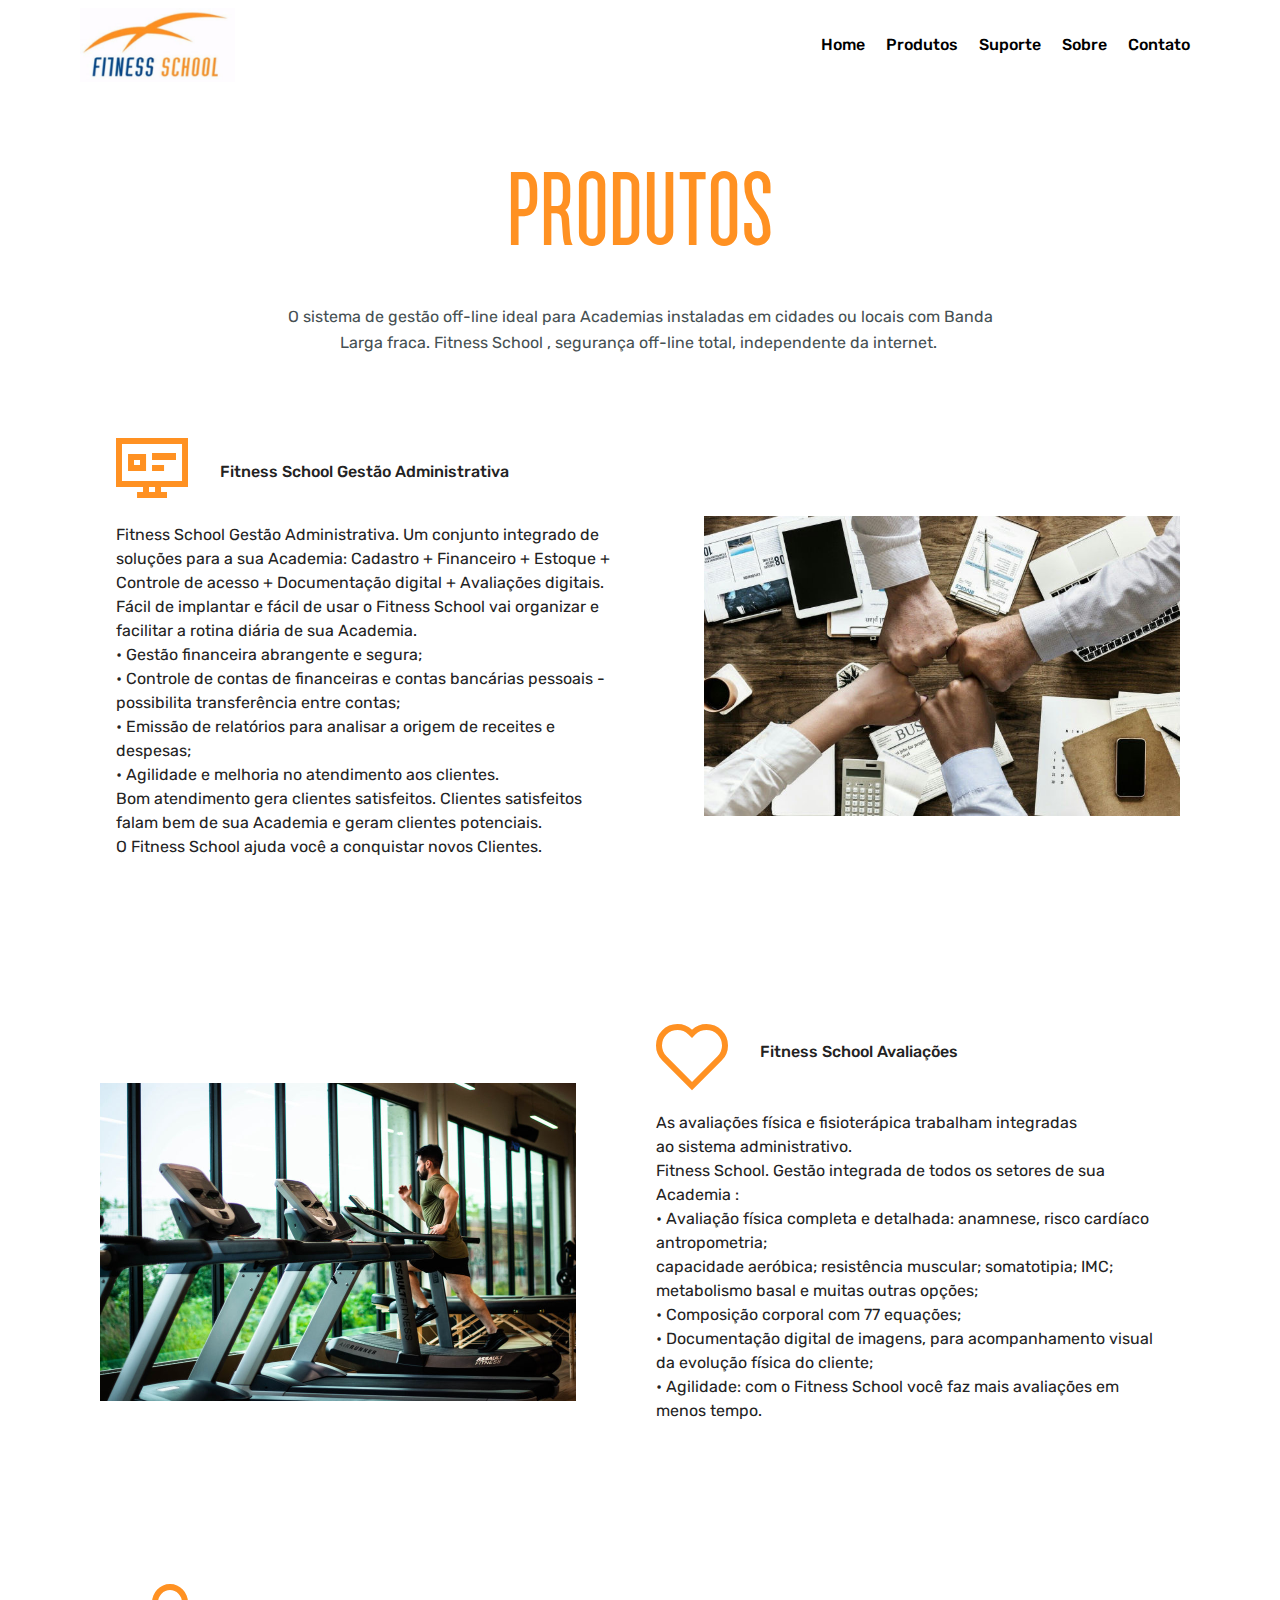
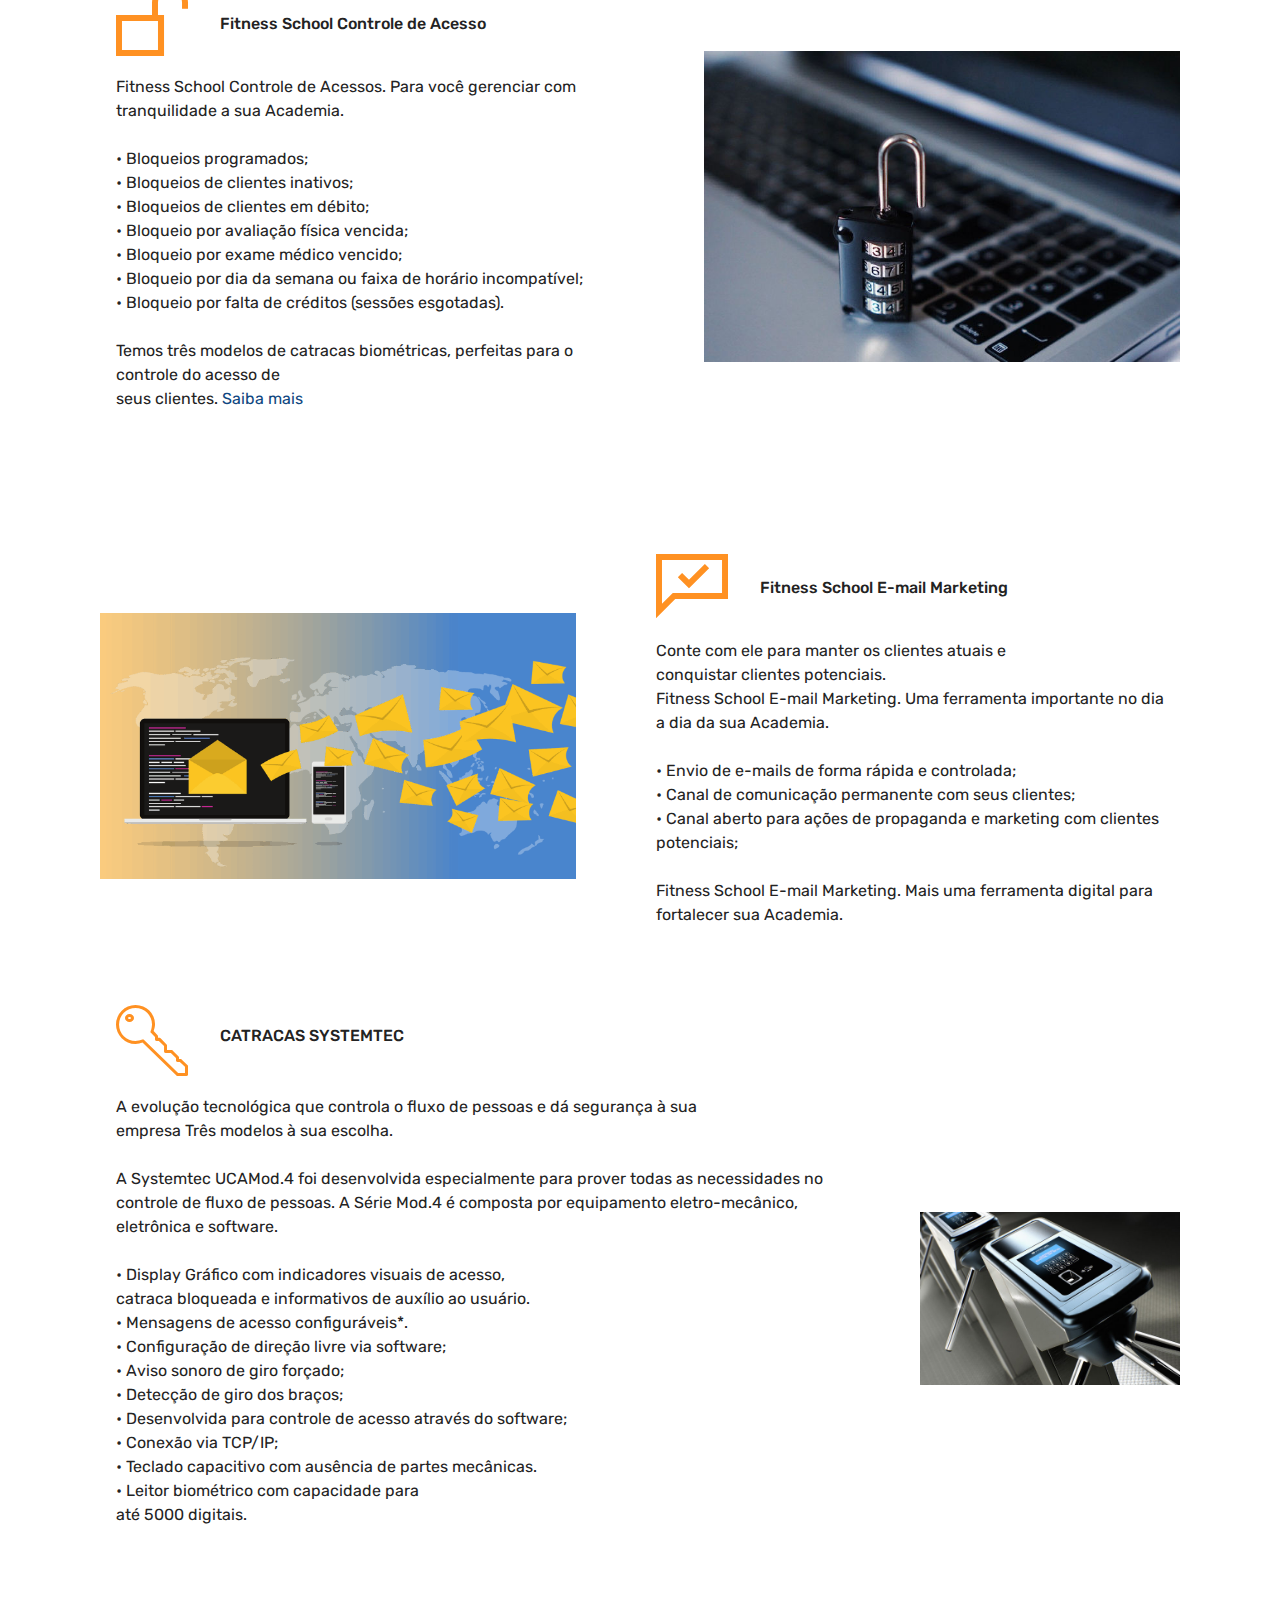
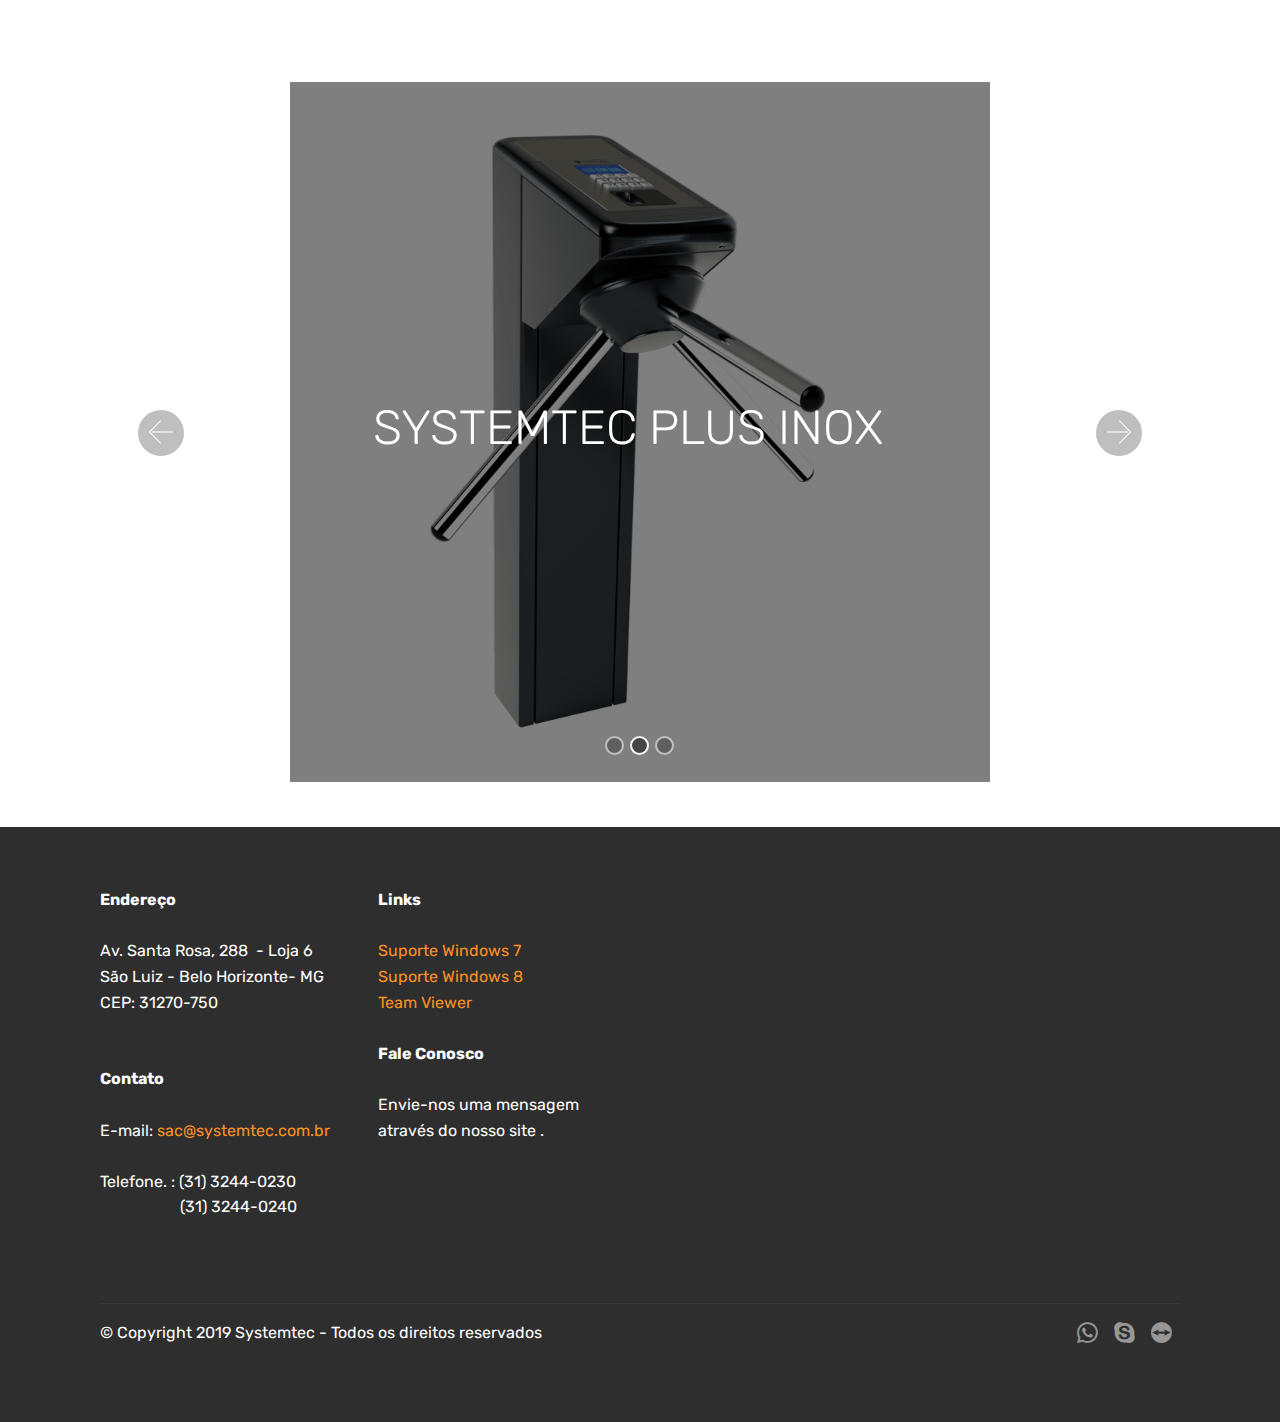
==== commit 95eb1d0c: "create github pages" ====
--- a/page1.html
+++ b/page1.html
@@ -71,7 +71,7 @@
     </nav>
 </section>
 
-<section class="engine"><a href="https://mobirise.info/t">amp templates</a></section><section class="mbr-section content5 cid-rIcMgQ5IwY" id="content5-1d">
+<section class="engine"><a href="https://mobirise.info/j">website templates</a></section><section class="mbr-section content5 cid-rIcMgQ5IwY" id="content5-1d">
 
     
 
@@ -176,10 +176,9 @@
 
                             <div class="card-box">
                                 <p class="block-text mbr-fonts-style display-7">As avaliações física e fisioterápica trabalham integradas
-<br>ao sistema administrativo.&nbsp;<br>Fitness School. Gestão integrada de todos os setores de sua Academia
-<br>•	Avaliação física completa e detalhada: anamnese, risco cardíaco antropometria;
+<br>ao sistema administrativo.&nbsp;<br>Fitness School. Gestão integrada de todos os setores de sua Academia :<br>•	Avaliação física completa e detalhada: anamnese, risco cardíaco antropometria;
 <br>capacidade aeróbica; resistência muscular; somatotipia; IMC; metabolismo basal e
-<br>muitas outras opções;
+muitas outras opções;
 <br>•	Composição corporal com 77 equações;
 <br>•	Documentação digital de imagens, para acompanhamento visual da evolução física do cliente;
 <br>•	Agilidade: com o Fitness School você faz mais avaliações em menos tempo.
@@ -280,12 +279,11 @@
                             <div class="card-box">
                                 <p class="block-text mbr-fonts-style display-7">Conte com ele para manter os clientes atuais e
 <br>conquistar clientes potenciais.&nbsp;<br>Fitness School E-mail Marketing. Uma ferramenta importante no dia a dia da sua
-<br>Academia.
-<br>• Envio de e-mails de forma rápida e controlada;
+Academia.
+<br><br>• Envio de e-mails de forma rápida e controlada;
 <br>• Canal de comunicação permanente com seus clientes;
 <br>• Canal aberto para ações de propaganda e marketing com clientes potenciais;
-<br>Fitness School E-mail Marketing. Mais uma ferramenta digital para fortalecer sus
-<br>Academia.&nbsp;<br></p>
+<br><br>Fitness School E-mail Marketing. Mais uma ferramenta digital para fortalecer sua&nbsp;Academia.&nbsp;<br></p>
                             </div>
                         </div>
 
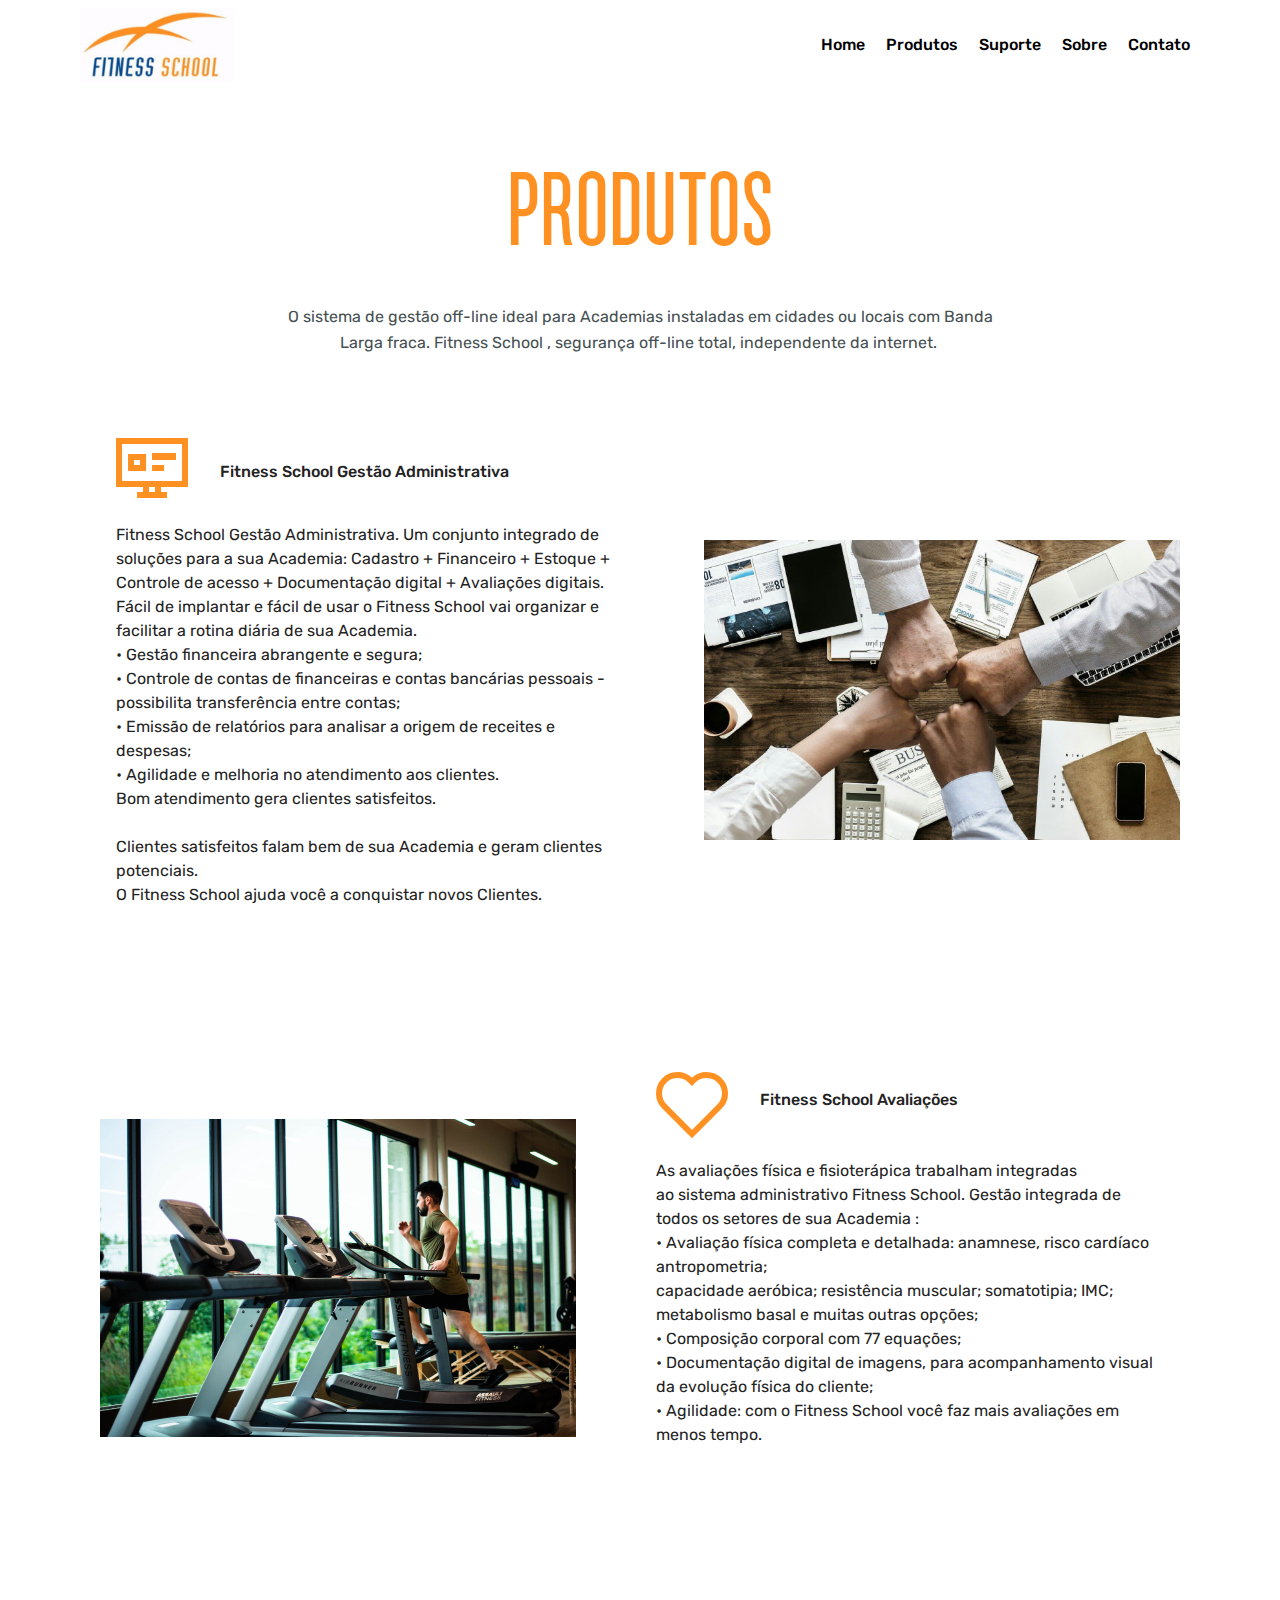
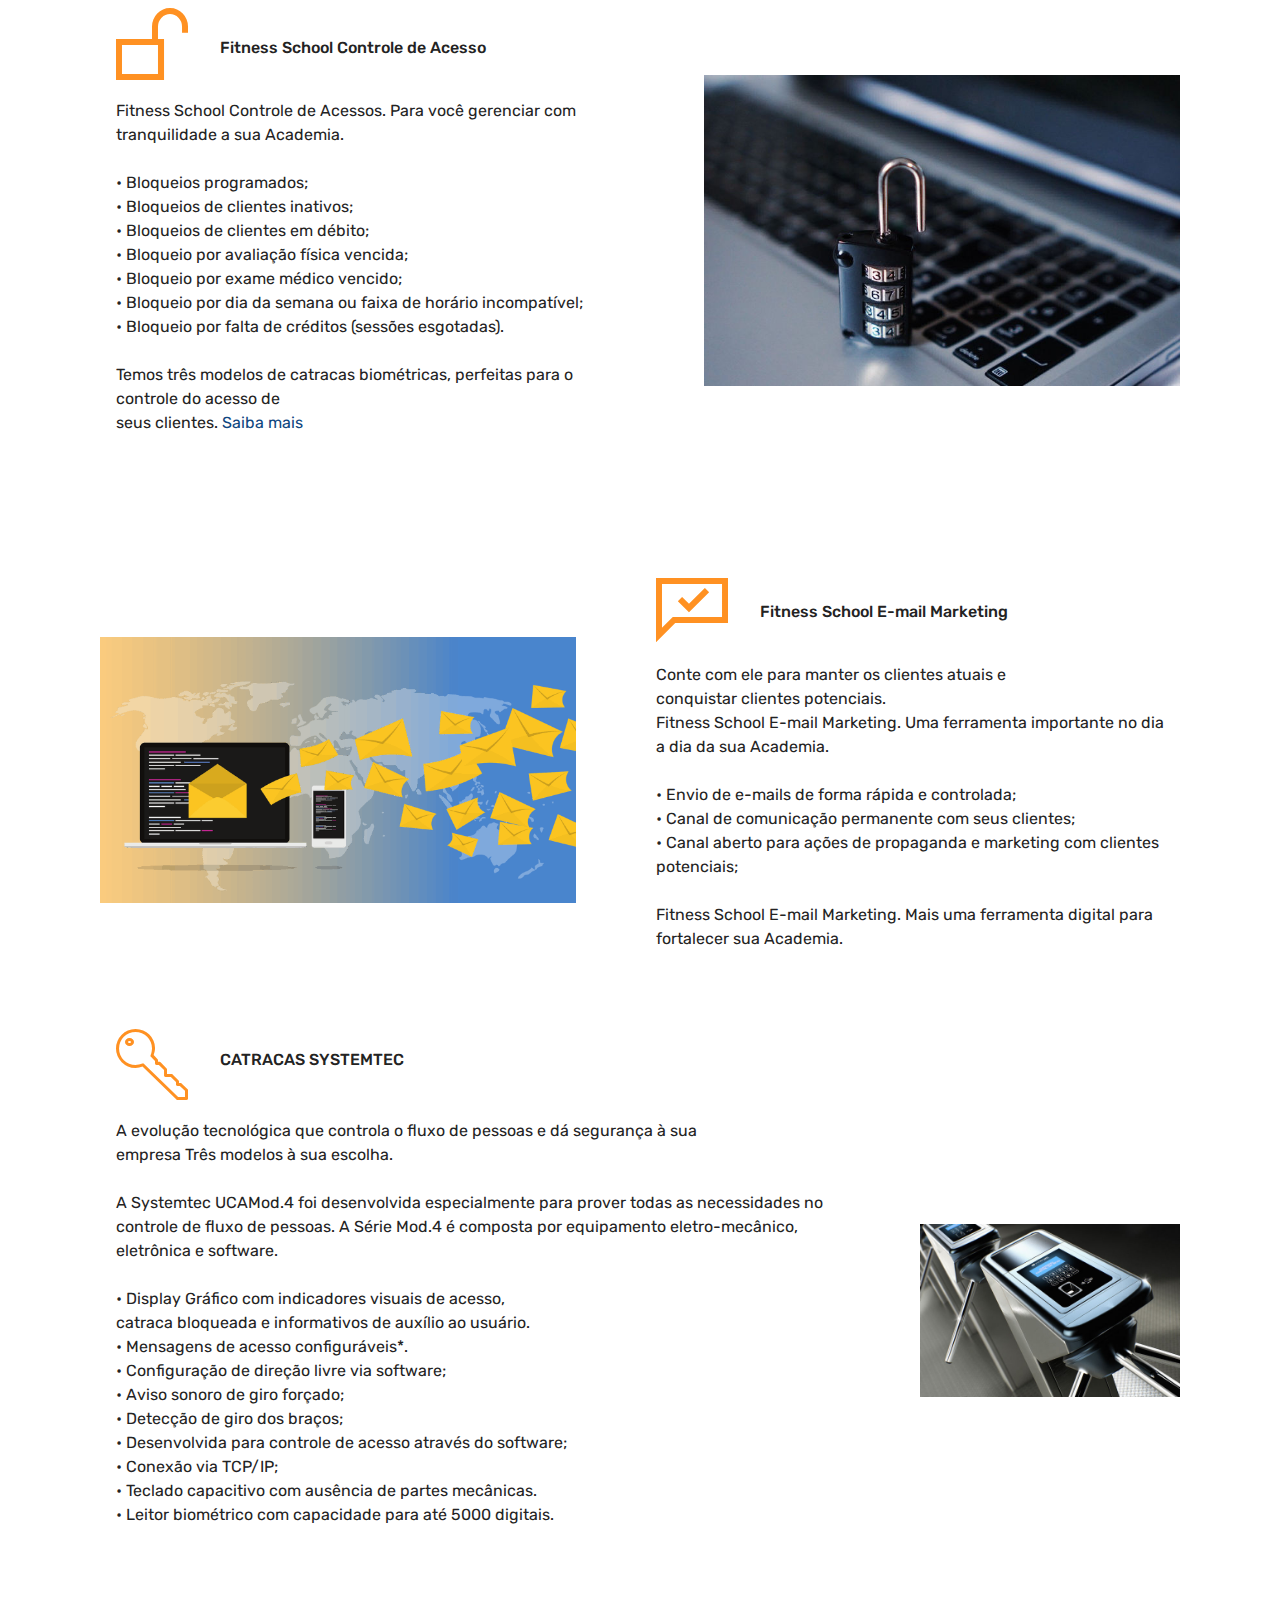
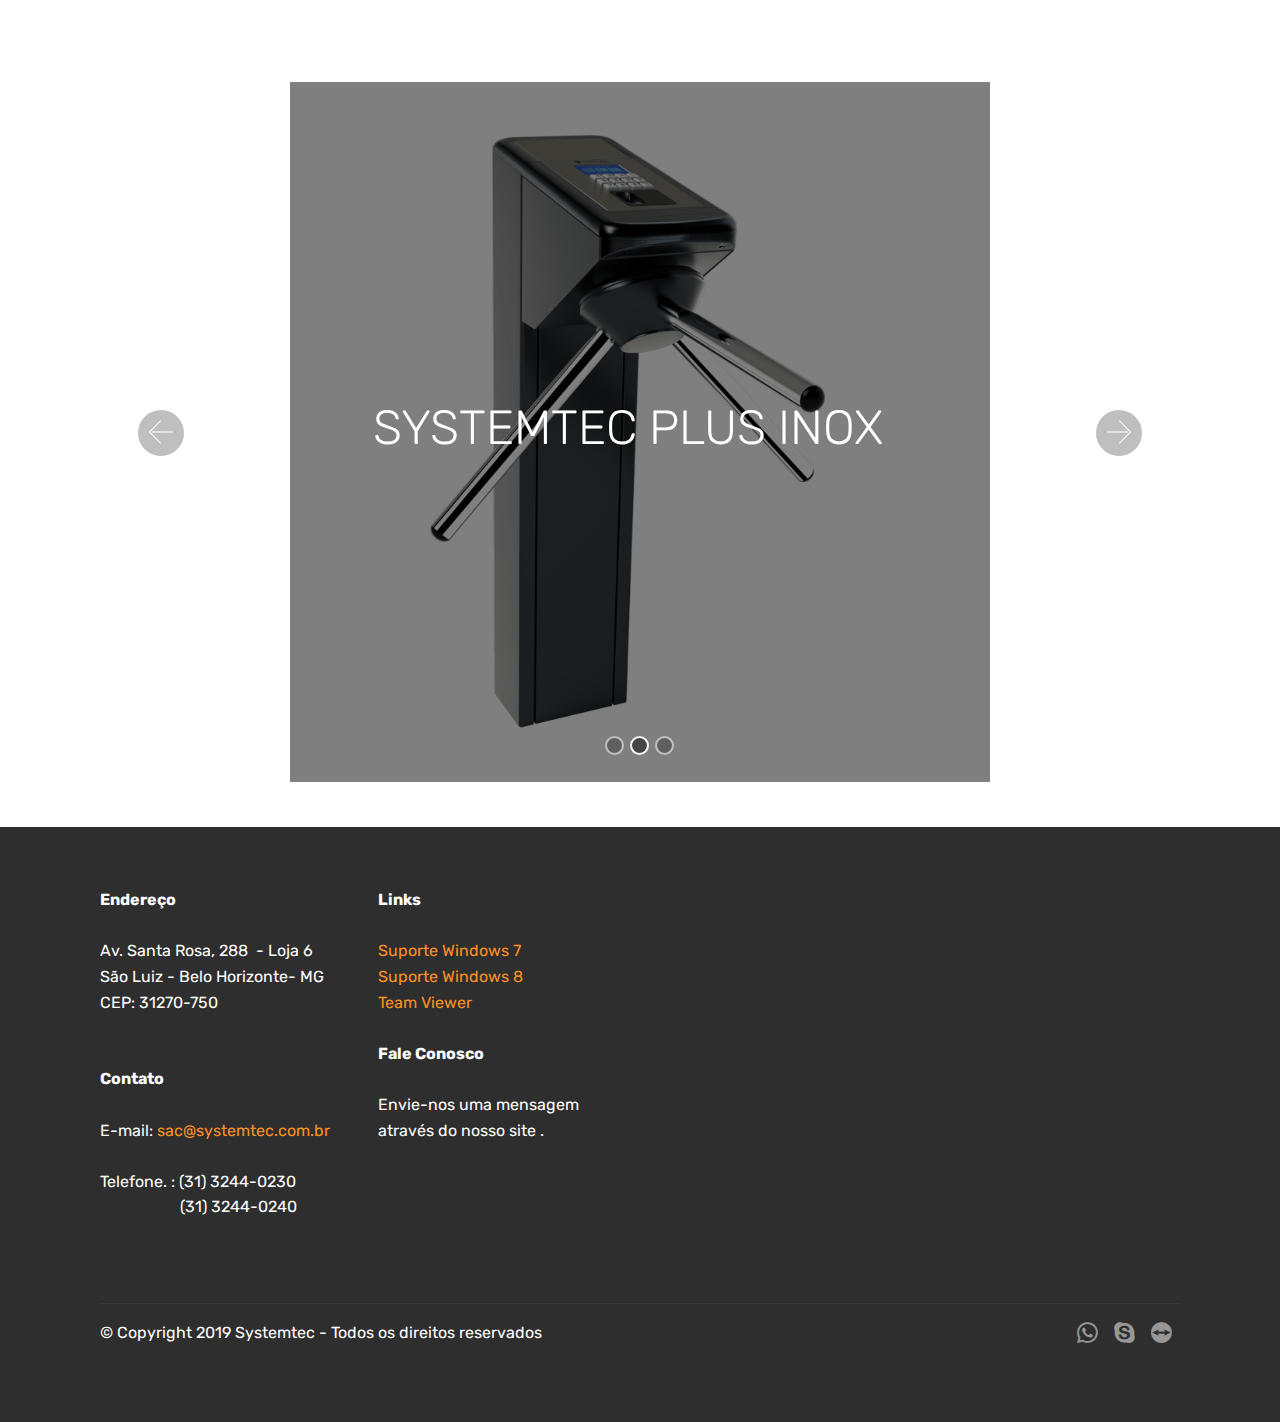
==== commit b818261c: "create github pages" ====
--- a/page1.html
+++ b/page1.html
@@ -71,7 +71,7 @@
     </nav>
 </section>
 
-<section class="engine"><a href="https://mobirise.info/j">website templates</a></section><section class="mbr-section content5 cid-rIcMgQ5IwY" id="content5-1d">
+<section class="engine"><a href="https://mobirise.info/o">free portfolio web templates</a></section><section class="mbr-section content5 cid-rIcMgQ5IwY" id="content5-1d">
 
     
 
@@ -129,7 +129,7 @@
 <br>•	Controle de contas de financeiras e contas bancárias pessoais - possibilita transferência entre contas;
 <br>•	 Emissão de relatórios para analisar a origem de receites e despesas;
 <br>•	Agilidade e melhoria no atendimento aos clientes.
-<br>Bom atendimento gera clientes satisfeitos. Clientes satisfeitos falam bem de sua
+<br>Bom atendimento gera clientes satisfeitos. <br><br>Clientes satisfeitos falam bem de sua
 Academia e geram clientes potenciais. <br>O Fitness School ajuda você a conquistar novos
 Clientes.
 <br>
@@ -176,7 +176,7 @@
 
                             <div class="card-box">
                                 <p class="block-text mbr-fonts-style display-7">As avaliações física e fisioterápica trabalham integradas
-<br>ao sistema administrativo.&nbsp;<br>Fitness School. Gestão integrada de todos os setores de sua Academia :<br>•	Avaliação física completa e detalhada: anamnese, risco cardíaco antropometria;
+<br>ao sistema administrativo&nbsp;Fitness School. Gestão integrada de todos os setores de sua Academia :<br>•	Avaliação física completa e detalhada: anamnese, risco cardíaco antropometria;
 <br>capacidade aeróbica; resistência muscular; somatotipia; IMC; metabolismo basal e
 muitas outras opções;
 <br>•	Composição corporal com 77 equações;
@@ -338,8 +338,7 @@
 <br>•	Desenvolvida para controle de acesso através do software;
 <br>•	Conexão via TCP/IP;
 <br>•	Teclado capacitivo com ausência de partes mecânicas. 
-<br>•	Leitor biométrico com capacidade para 
-<br>até 5000 digitais.
+<br>•	Leitor biométrico com capacidade para até 5000 digitais.
 <br>
 <br><br></p>
                             </div>
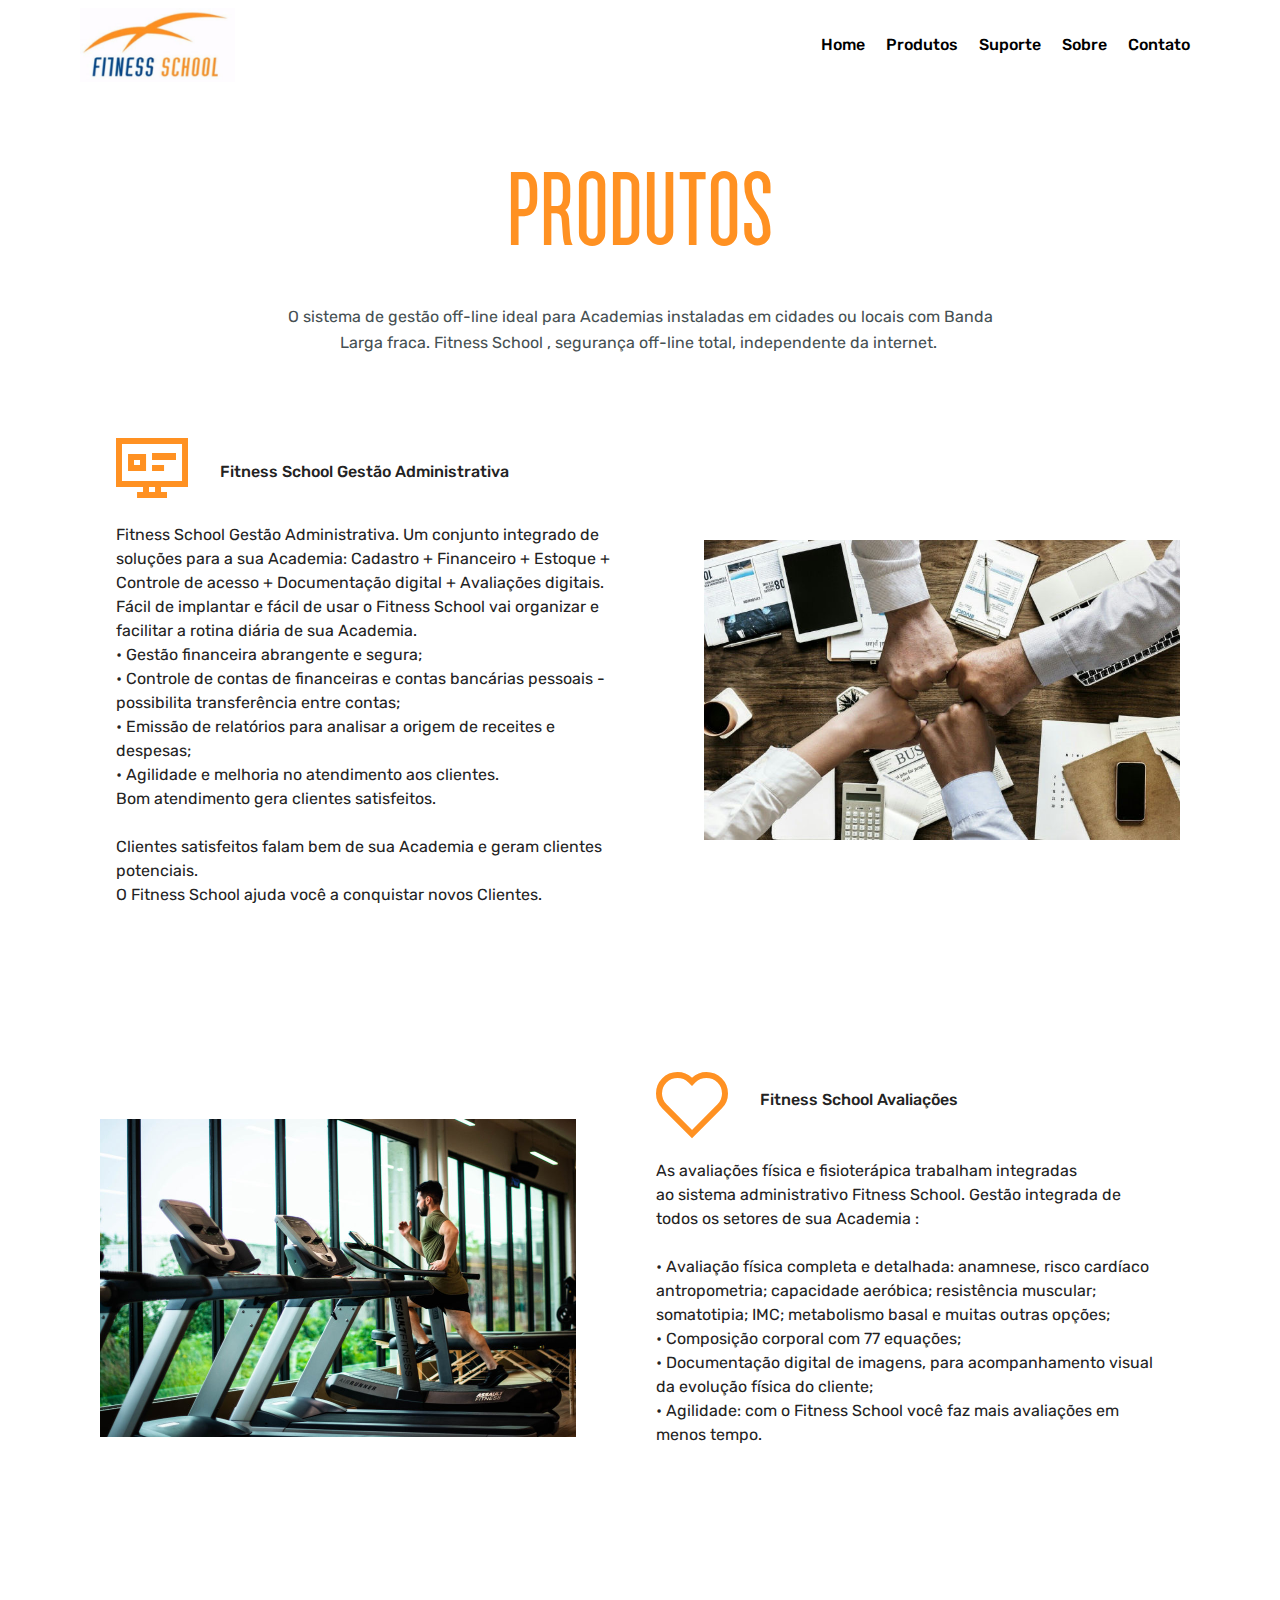
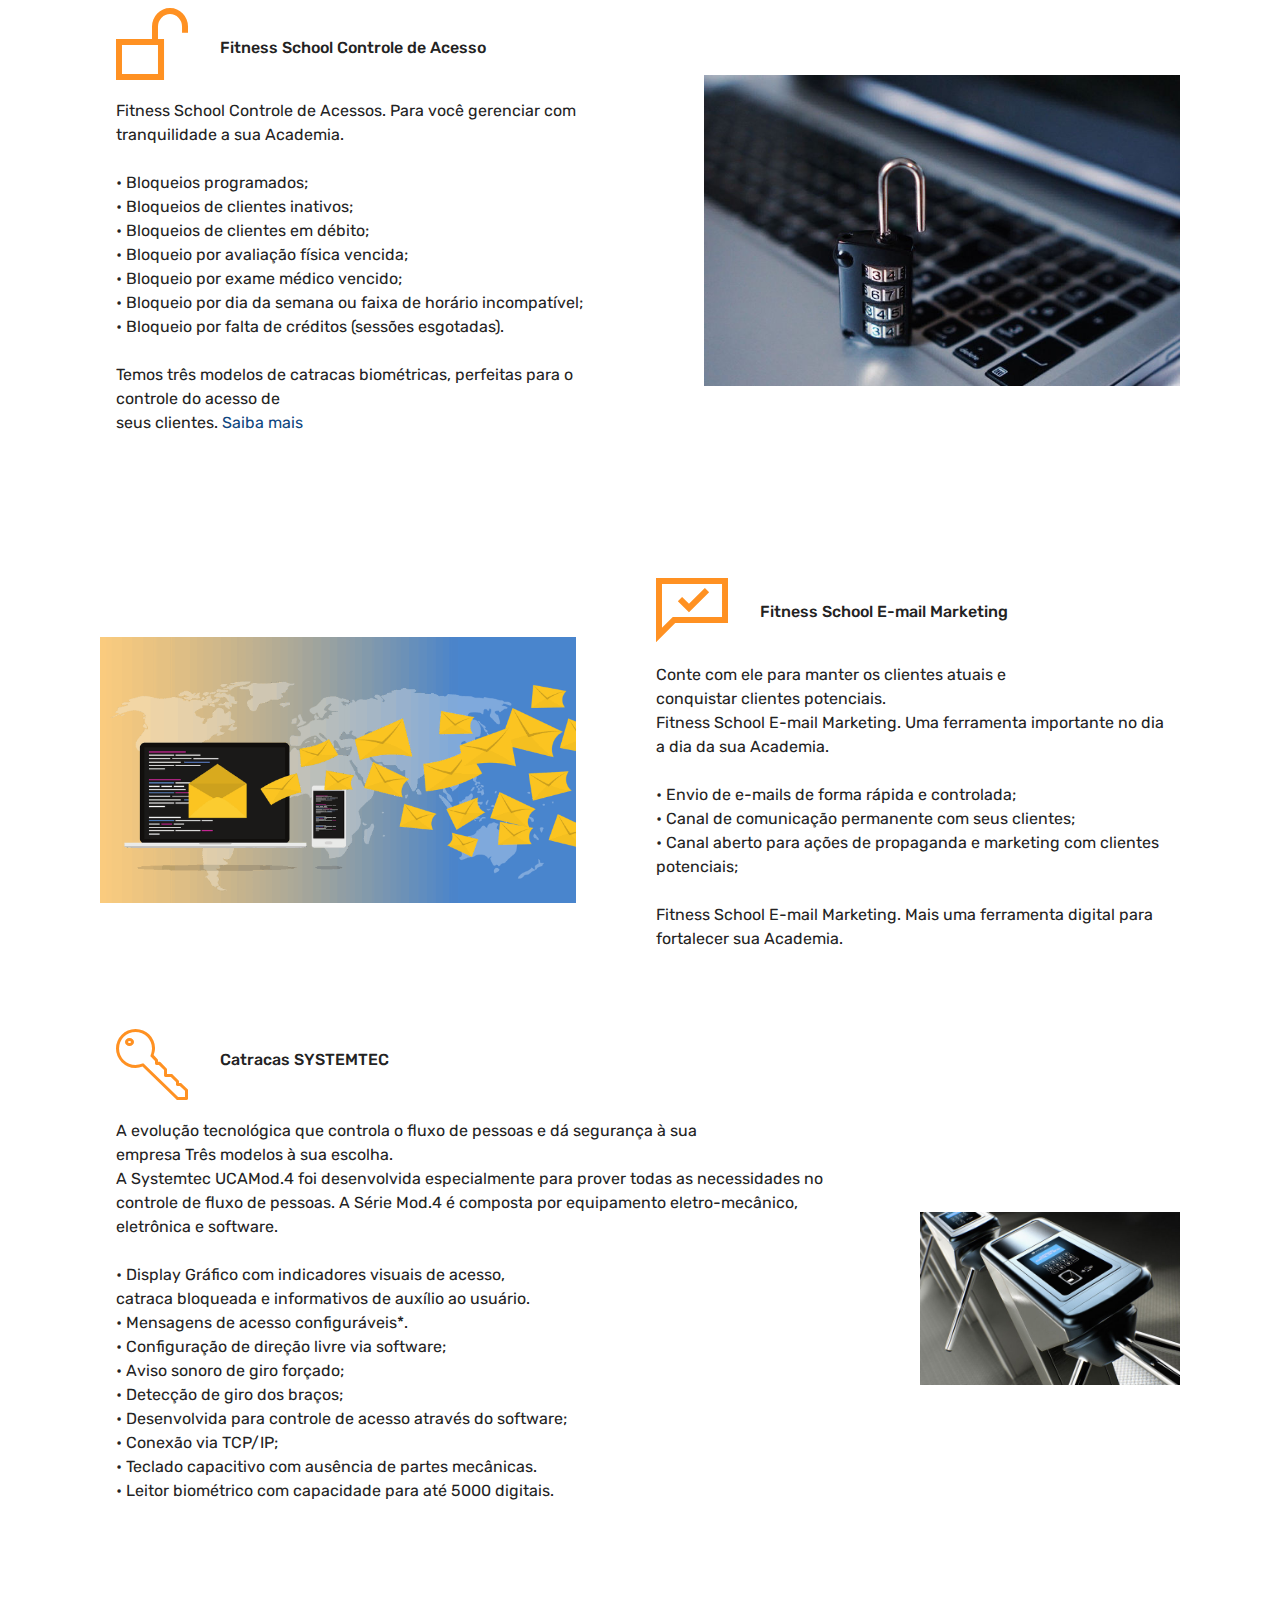
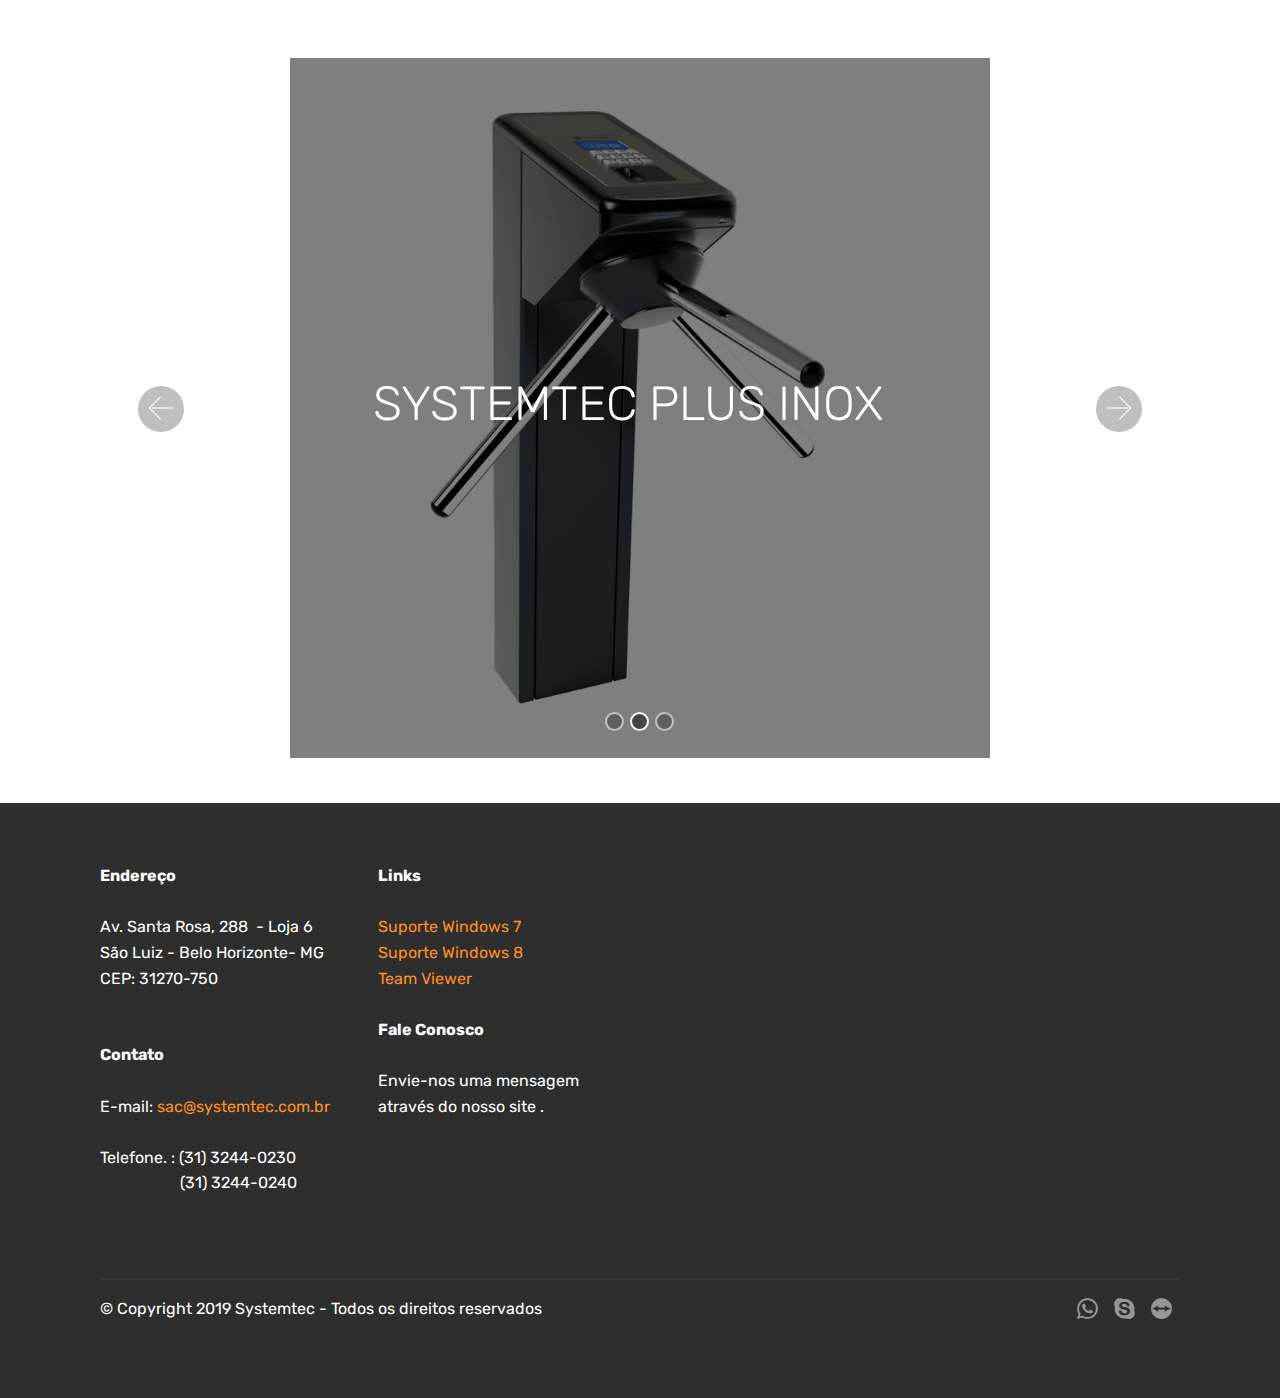
==== commit 6d50d87b: "create github pages" ====
--- a/page1.html
+++ b/page1.html
@@ -71,7 +71,7 @@
     </nav>
 </section>
 
-<section class="engine"><a href="https://mobirise.info/o">free portfolio web templates</a></section><section class="mbr-section content5 cid-rIcMgQ5IwY" id="content5-1d">
+<section class="engine"><a href="https://mobirise.info/a">online website builder</a></section><section class="mbr-section content5 cid-rIcMgQ5IwY" id="content5-1d">
 
     
 
@@ -176,8 +176,8 @@
 
                             <div class="card-box">
                                 <p class="block-text mbr-fonts-style display-7">As avaliações física e fisioterápica trabalham integradas
-<br>ao sistema administrativo&nbsp;Fitness School. Gestão integrada de todos os setores de sua Academia :<br>•	Avaliação física completa e detalhada: anamnese, risco cardíaco antropometria;
-<br>capacidade aeróbica; resistência muscular; somatotipia; IMC; metabolismo basal e
+<br>ao sistema administrativo&nbsp;Fitness School. Gestão integrada de todos os setores de sua Academia :<br><br>•	Avaliação física completa e detalhada: anamnese, risco cardíaco antropometria;
+capacidade aeróbica; resistência muscular; somatotipia; IMC; metabolismo basal e
 muitas outras opções;
 <br>•	Composição corporal com 77 equações;
 <br>•	Documentação digital de imagens, para acompanhamento visual da evolução física do cliente;
@@ -320,14 +320,13 @@
                                     <span class="mbr-iconfont mbri-key" style="color: rgb(255, 145, 34); fill: rgb(255, 145, 34);"></span>
                                 </div>     
                                 <div class="media-body">
-                                    <h4 class="card-title mbr-fonts-style display-7">CATRACAS SYSTEMTEC<div><br></div></h4>
+                                    <h4 class="card-title mbr-fonts-style display-7">Catracas SYSTEMTEC<div><br></div></h4>
                                 </div>
                             </div>                
 
                             <div class="card-box">
                                 <p class="block-text mbr-fonts-style display-7">A evolução tecnológica que controla o fluxo de pessoas e dá segurança à sua
 <br>empresa Três modelos à sua escolha.
-<br>
 <br>A Systemtec UCAMod.4 foi desenvolvida especialmente para prover todas as necessidades no controle de fluxo de pessoas. A
 Série Mod.4 é composta por equipamento eletro-mecânico, eletrônica e software.<br><br>•	Display Gráfico com indicadores visuais de acesso, 
 <br>catraca bloqueada e informativos de auxílio ao usuário. 
